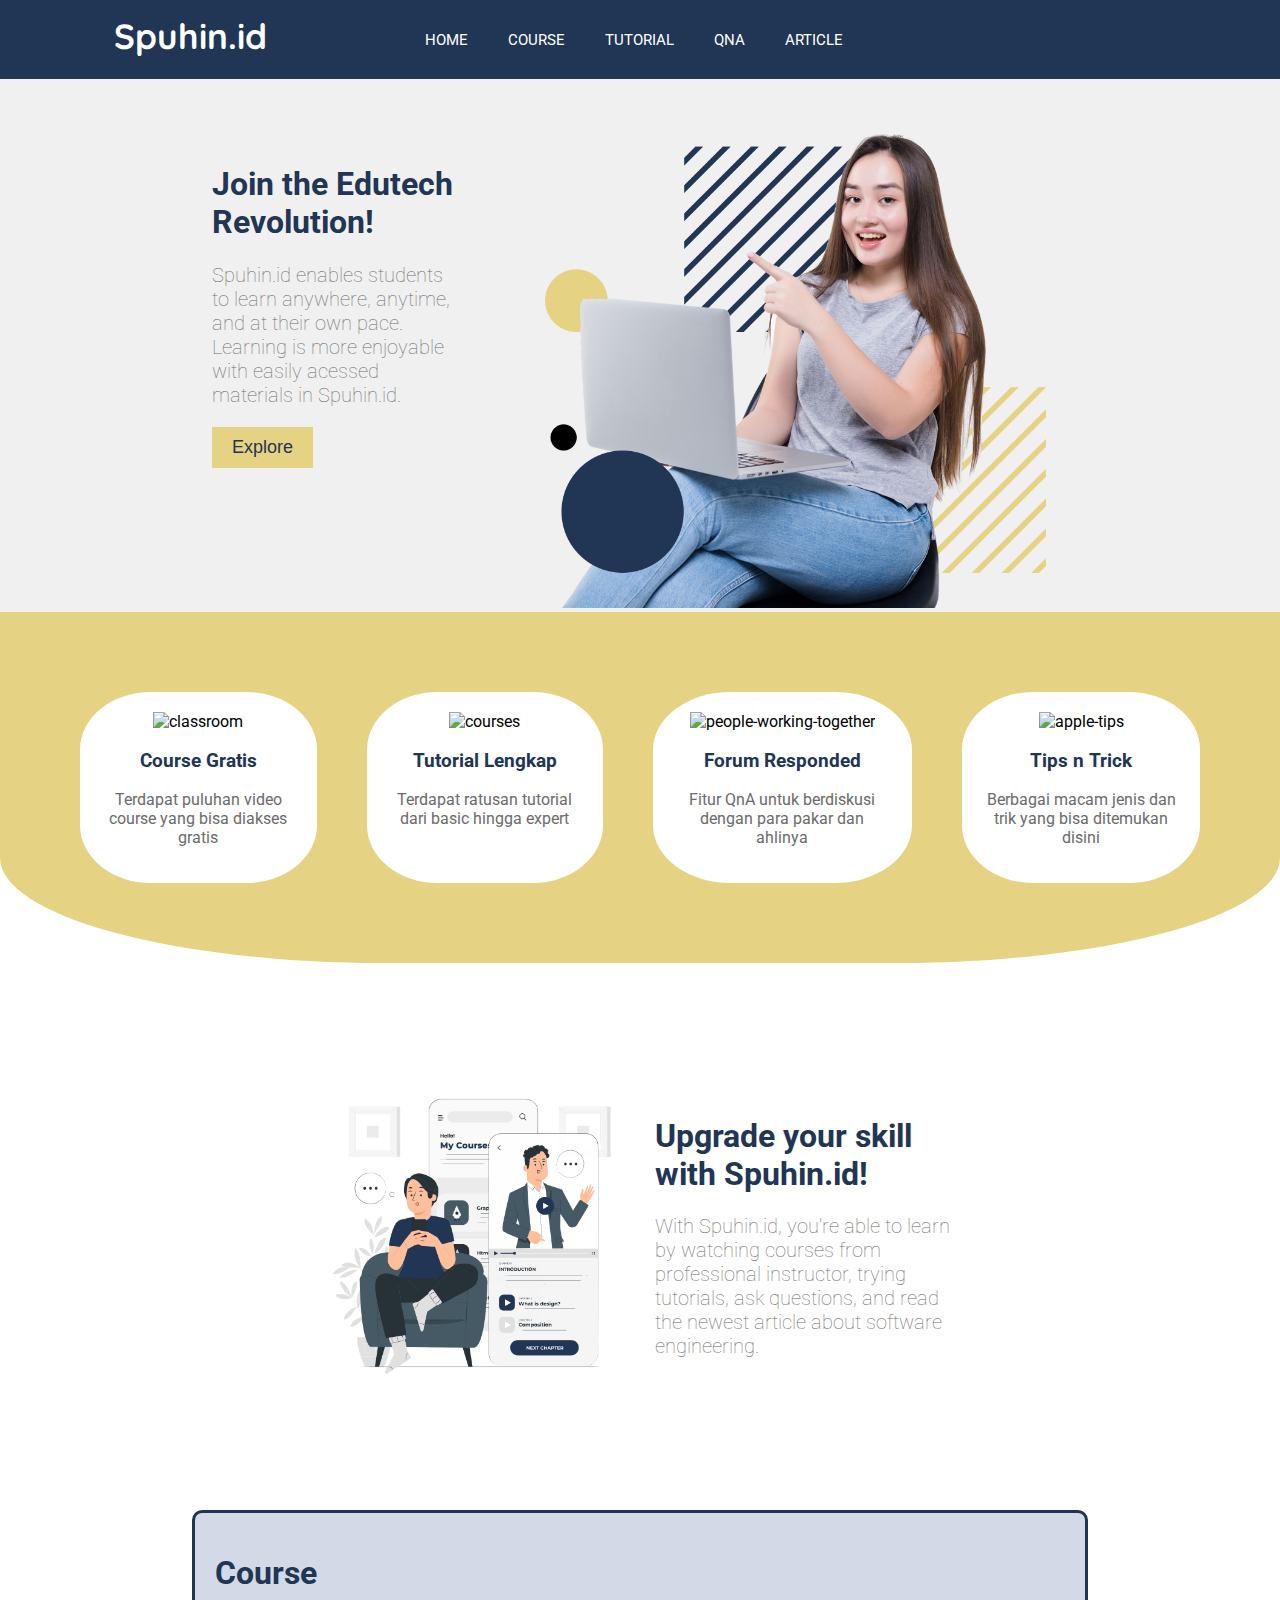
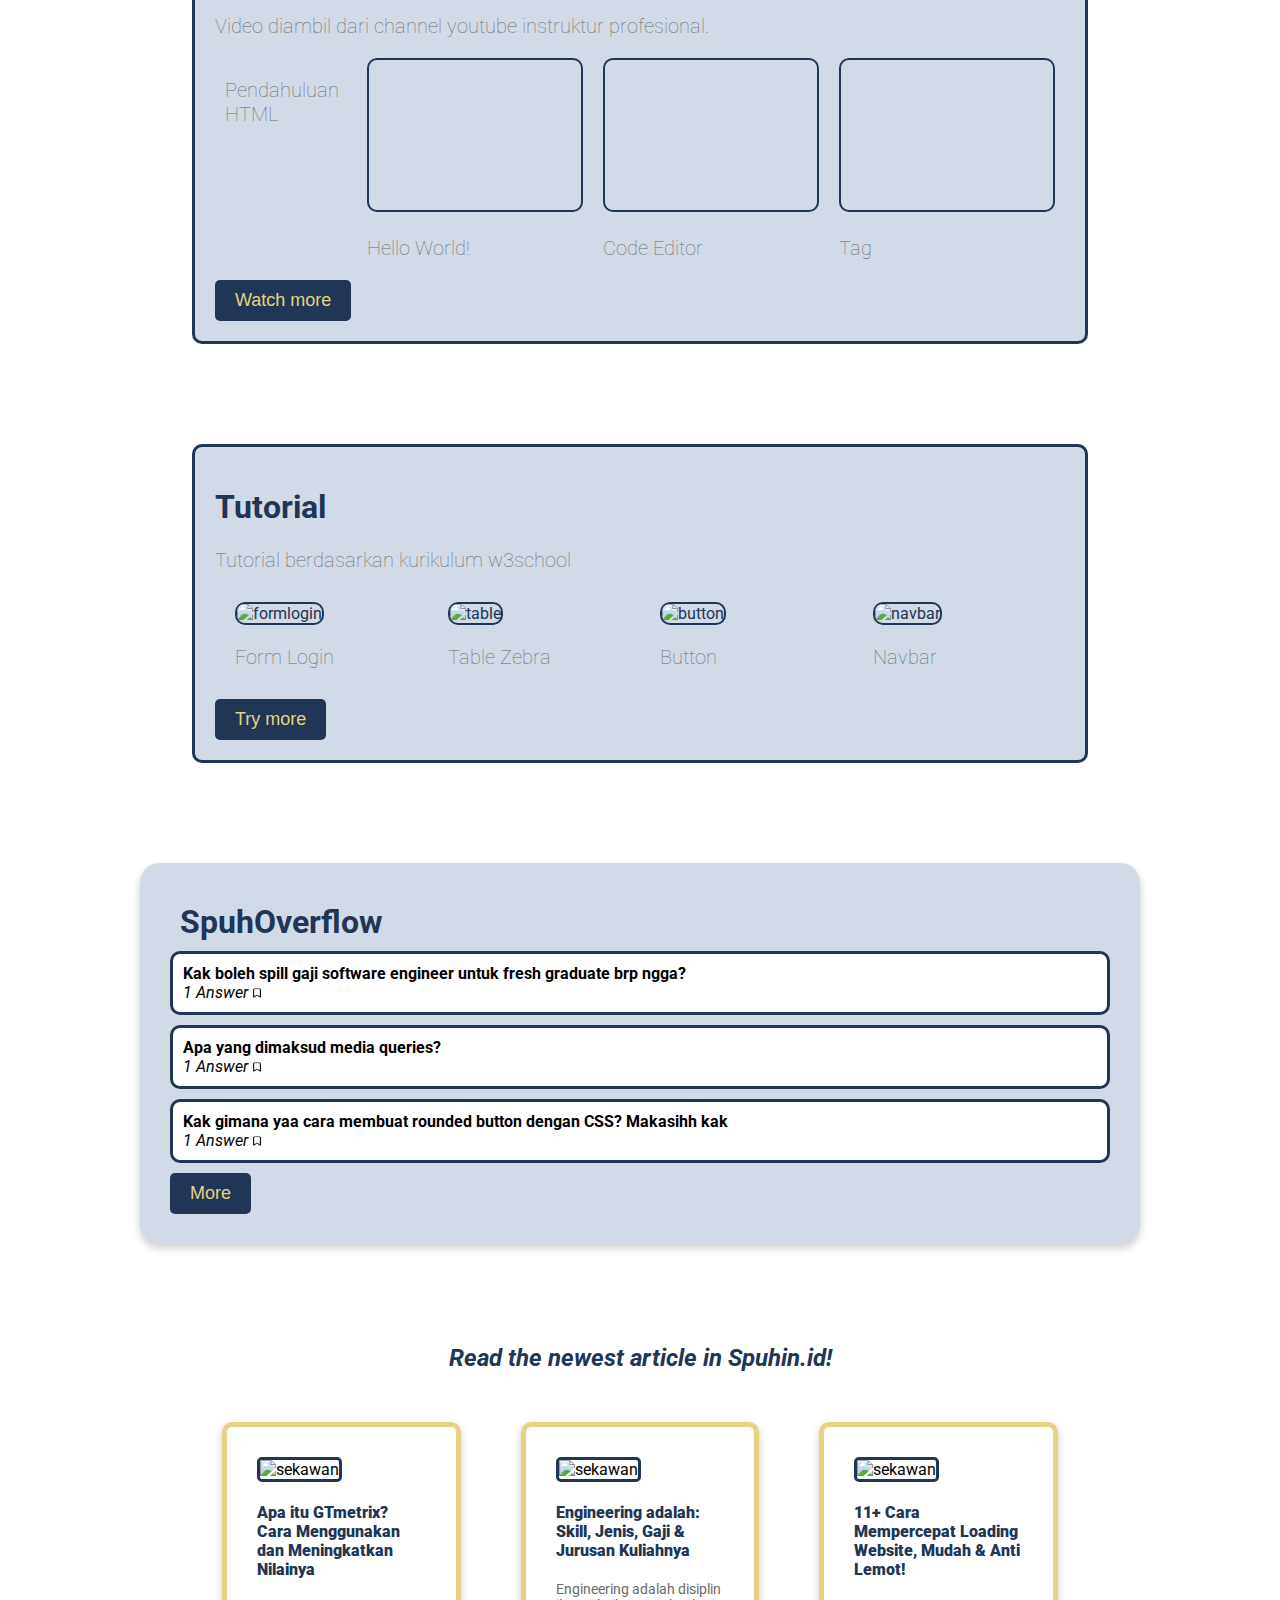
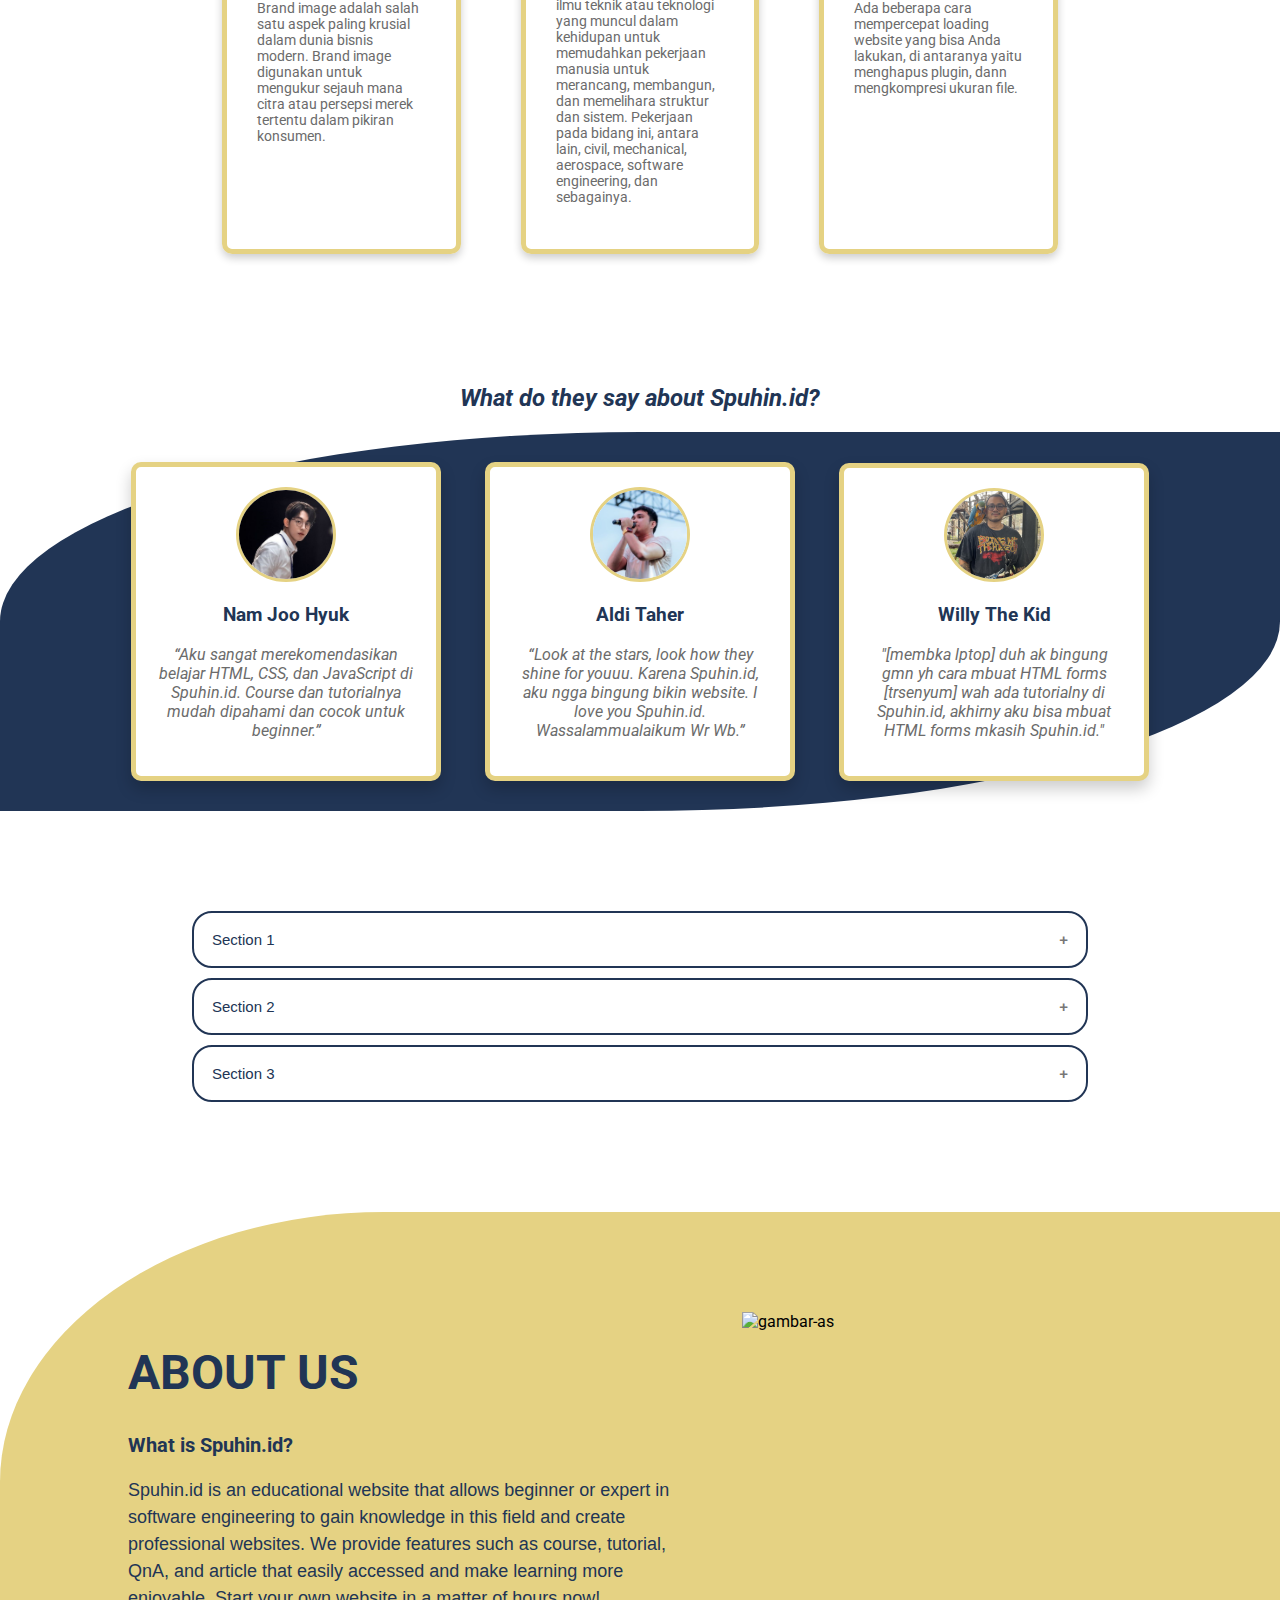
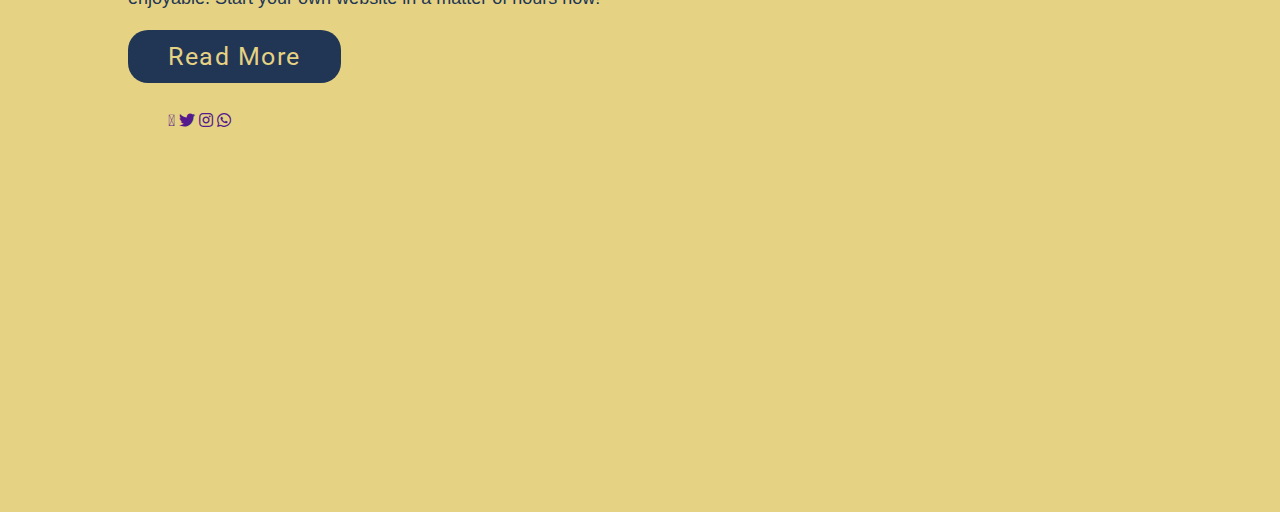
==== index.html @ e41b8fe1 "update team" ====
<!DOCTYPE html>
<html lang="en">
<head>
    <meta charset="UTF-8">
    <meta name="viewport" content="width=device-width, initial-scale=1.0">
    <title>Spuhin</title>
    <link rel="stylesheet" href="style.css">
    <link rel="stylesheet" href="https://cdnjs.cloudflare.com/ajax/libs/font-awesome/5.15.3/css/all.min.css"/>
    <script src="https://kit.fontawesome.com/6ac5fc642c.js" crossorigin="anonymous"></script>
</head>
<body>

    <!-- navbar jovis -->
    <nav>
      <input type="checkbox" id="check">
      <label for="check" class="checkbtn">
        <i class="fas fa-bars"></i>
      </label>
      <label class="logo">Spuhin.id</label>
      <ul>
        <li><a href="index.html">Home</a></li>
        <li><a href="course.html">Course</a></li>
        <li><a href="tutorial.html">Tutorial</a></li>
        <li><a href="pertanyaan.html">QnA</a></li>
        <li><a href="#">Article</a></li>
      </ul>
    </nav>
    <!-- navbar jovis -->



    <!-- Banner -->
    <div class="Banner">
      <div class="banner">
        <div class="text">
          <div class="desc">
            <h1>Join the Edutech Revolution!</h1>
            <p>Spuhin.id enables students to learn anywhere, anytime, and at their own pace. Learning is more enjoyable with easily acessed materials in Spuhin.id.</p>
            <button class="explore-button">Explore</button>
          </div>
        </div>
        <div class="image">
            <img src="./img/Untitled-2.png" alt="Gambar Banner" width="100%">
        </div>
      </div>
    </div>
    <!-- Banner -->




    <!-- Fitur keunggulan -->
    <div class="keunggulan">
      <div class="container">
        <div>
          <div class="card">
            <img width="94" height="94" src="https://img.icons8.com/officel/80/classroom.png" alt="classroom"/>
            <h3>Course Gratis</h3>
            <p>Terdapat puluhan video course yang bisa diakses gratis</p>
          </div>
        </div>
        <div>
          <div class="card">
            <img width="94" height="94" src="https://img.icons8.com/color/96/courses.png" alt="courses"/>
            <h3>Tutorial Lengkap</h3>
            <p>Terdapat ratusan tutorial dari basic hingga expert</p>
          </div>
        </div>
        <div>
          <div class="card">
            <img width="94" height="94" src="https://img.icons8.com/color/96/people-working-together.png" alt="people-working-together"/>
            <h3>Forum Responded</h3>
            <p>Fitur QnA untuk berdiskusi dengan para pakar dan ahlinya</p>
          </div>
        </div>  
        <div>
          <div class="card">
            <img width="94" height="94" src="https://img.icons8.com/cute-clipart/128/apple-tips.png" alt="apple-tips"/>
            <h3>Tips n Trick</h3>
            <p>Berbagai macam jenis dan trik yang bisa ditemukan disini</p>
          </div>
        </div>
      </div>
    </div>
    <!-- Fitur keunggulan -->




    <!-- Deskripsi -->
    <div class="deskripsi">
      <div class="container">
        <div class="left">
          <img src="./img/gif/Course app.gif" width="50%">
        </div>
        <div class="right">
          <div class="desc">
            <div class="text">
              <h1>Upgrade your skill with Spuhin.id!</h1>
              <p>With Spuhin.id, you're able to learn by watching courses from professional instructor, trying tutorials, ask questions, and read the newest article about software engineering.</p>
            </div>
          </div>
        </div>
      </div>
    </div>
    <!-- Deskripsi -->




    <!-- Video -->
    <div class="Video">
      <div class="video">
        <div class="text">
          <h1>Course</h1>
          <p>Video diambil dari channel youtube instruktur profesional.</p>
          <!-- playlist -->
          <div class="playlist-section">

            <!-- fetch data -->
            <div class="playlist">
              <div class="playlist-box">
                
              </div>
              <div class="text-judul">
                <p>Pendahuluan HTML</p>
              </div>
            </div>
            <!-- fetch data -->
            
            <div class="playlist">
              <div class="playlist-box">
                <iframe width="100%" src="https://www.youtube.com/embed/1NicaVOCXHA?si=-G266u4OMn6_TOqf" title="YouTube video player" frameborder="0" allow="accelerometer; autoplay; clipboard-write; encrypted-media; gyroscope; picture-in-picture; web-share" allowfullscreen></iframe>
              </div>
              <div class="text-judul">
                <p>Hello World!</p>
              </div>
            </div>
            <div class="playlist">
              <div class="playlist-box">
                <iframe width="100%" src="https://www.youtube.com/embed/3sLSi9L5nWE?si=adr-Gayuc5kZtu_Q" title="YouTube video player" frameborder="0" allow="accelerometer; autoplay; clipboard-write; encrypted-media; gyroscope; picture-in-picture; web-share" allowfullscreen></iframe>
              </div>
              <div class="text-judul">
                <p>Code Editor</p>
              </div>
            </div>
            <div class="playlist">
              <div class="playlist-box">
                <iframe width="100%" src="https://www.youtube.com/embed/cUWBYzA6M-8?si=TqKDBr7sYW8eNKif" title="YouTube video player" frameborder="0" allow="accelerometer; autoplay; clipboard-write; encrypted-media; gyroscope; picture-in-picture; web-share" allowfullscreen></iframe>
              </div>
              <div class="text-judul">
                <p>Tag</p>
              </div>
            </div>
          </div>
          <button class="more-button">Watch more</button>  
        </div>
      </div>
    </div>
    <!-- Video -->



    <!-- Tutorial -->
    <div class="Tutorial">
      <div class="tutorial">
        <div class="text">
          <h1>Tutorial</h1>
          <p>Tutorial berdasarkan kurikulum w3school</p>
          <!-- playlist -->
          <div class="tutorial-section">
            <div class="tutor">
              <a href="https://www.w3schools.com/howto/howto_css_login_form.asp">
              <div class="tutor-box">
                <img src="https://blogger.googleusercontent.com/img/a/AVvXsEhdOMIyxmTIGWMBW6slzzAM9d3ktTj_hnilI0w96EBKESQPDgJacnatZH7HaGK4ihD2g8Ouuh415Cn5kPY1g8SUxVQE4boMxHruh1MQ_hMM4DLqq_IornFfqeoxibMuikzMEbe6yGJPxIIgAD2HSaabJ5AeptI7nmFCcxrovzUyFy6F1WHMN0Ln9nNTtQ=s804" height="178.3px" width="100%" alt="formlogin">
              </div>
              <div class="text-judul">
                <p>Form Login</p>
              </div>
            </a>
            </div>
            <div class="tutor">
              <a href="https://www.w3schools.com/howto/howto_css_table_zebra.asp">
              <div class="tutor-box">
                <img src="https://res.cloudinary.com/practicaldev/image/fetch/s--Zhu5E2Bm--/c_imagga_scale,f_auto,fl_progressive,h_900,q_auto,w_1600/https://dev-to-uploads.s3.amazonaws.com/i/02lxssgxrwv7ywp2lhix.jpg" height="178.3px" width="100%" alt="table">
              </div>
              <div class="text-judul">
                <p>Table Zebra</p>
              </div>
            </a>
            </div>
            <div class="tutor">
              <a href="https://www.w3schools.com/howto/howto_css_alert_buttons.asp">
              <div class="tutor-box">
                <img src="https://nikitahl.com/images/button-styles/buttons-chrome.png" height="178.3px" width="100%" alt="button">
              </div>
              <div class="text-judul">
                <p>Button</p>
              </div>
            </a>
            </div>
              <div class="tutor">
                <a href="https://www.w3schools.com/howto/howto_css_navbar_icon.asp">
              <div class="tutor-box">
                <img src="https://i.ytimg.com/vi/PwWHL3RyQgk/maxresdefault.jpg" height="178.3px" width="100%" alt="navbar">
              </div>
              <div class="text-judul">
                <p>Navbar</p>
              </div>
            </a>
            </div>
          </div>
          <button class="more-button">Try more</button>  
        </div>
      </div>
    </div>
    <!-- Tutorial -->



    <!-- Question -->
    <div class="Question">
      <div class="question-section" id="questionSection">
        <h1 id="question-heading">SpuhOverflow</h1>
          <!-- Kotak pertanyaan 1 -->
        <div class="question-box" onclick="toggleAnswer(1)">
          <div class="question">Kak boleh spill gaji software engineer untuk fresh graduate brp ngga?</div>
          <div class="answer-notification">1 Answer <span><img src="./img/bookmark.png" width="10px"></span></div>
          <div class="answer" id="answer1">Denger-denger 8 juta cmiiw :v</div>
        </div>
      
          <!-- Kotak pertanyaan 2 -->
        <div class="question-box" onclick="toggleAnswer(2)">
          <div class="question">Apa yang dimaksud media queries?</div>
          <div class="answer-notification">1 Answer <span><img src="./img/bookmark.png" width="10px"></span></div>
          <div class="answer" id="answer2">Fitur CSS yg membuat tampilan website kita sesuai dgn berbagai perangkat</div>
        </div>
      
          <!-- Kotak pertanyaan 3 -->
        <div class="question-box" onclick="toggleAnswer(3)">
          <div class="question">Kak gimana yaa cara membuat rounded button dengan CSS? Makasihh kak</div>
          <div class="answer-notification">1 Answer <span><img src="./img/bookmark.png" width="10px"></span></div>
          <div class="answer" id="answer3">Izin jawab, pake property border-radius kakkk </div>
        </div>
        <button class="more-button" onclick="showMoreQuestions()">More</button>
      </div>
    </div>
    <!-- Question -->



    <!-- Artikel -->
    <div class="Artikel">
      <h2>Read the newest article in Spuhin.id!</h2>
      <div class="Artikel-section">
        <div class="article">
          <div class="card">
            <img src="https://gtmetrix.com/static/r290/images/features-generic/gtmetrix-report-hero.png" alt="sekawan">
            <a href="https://www.sekawanmedia.co.id/blog/cara-menggunakan-gtmetrix/" target="_blank"><div class="container">
              <h4><b>Apa itu GTmetrix? Cara Menggunakan dan Meningkatkan Nilainya</b></h4> 
              <p>Brand image adalah salah satu aspek paling krusial dalam dunia bisnis modern. Brand image digunakan untuk mengukur sejauh mana citra atau persepsi merek tertentu dalam pikiran konsumen.</p> 
            </div></a>
          </div>
          <div class="card">
            <img src="https://www.betterteam.com/images/it-engineer-job-description-4084x2918-2020123.jpeg?crop=40:21,smart&width=1200&dpr=2" alt="sekawan">
            <a href="https://www.sekawanmedia.co.id/blog/engineering-adalah/" target="_blank"><div class="container">
              <h4><b>Engineering adalah: Skill, Jenis, Gaji & Jurusan Kuliahnya</b></h4> 
              <p>Engineering adalah disiplin ilmu teknik atau teknologi yang muncul dalam kehidupan untuk memudahkan pekerjaan manusia untuk merancang, membangun, dan memelihara struktur dan sistem. Pekerjaan pada bidang ini, antara lain, civil, mechanical, aerospace, software engineering, dan sebagainya.</p> 
            </div>
          </div></a>
          <div class="card">
            <img src="https://www.sekawanmedia.co.id/wp-content/uploads/2023/08/cara-mempercepat-loading-blog-1-1659413663.webp" alt="sekawan">
            <a href="https://www.sekawanmedia.co.id/blog/cara-mempercepat-loading-website/" target="_blank"><div class="container">
              <h4><b>11+ Cara Mempercepat Loading Website, Mudah & Anti Lemot!</b></h4> 
              <p>Ada beberapa cara mempercepat loading website yang bisa Anda lakukan, di antaranya yaitu menghapus plugin, dann mengkompresi ukuran file.</p> 
            </div></a>
          </div>
        </div>
      </div>
    </div>
    <!-- Artikel -->


    <!-- Testimoni jovis -->
    <div class="testimoni">
      <h2>What do they say about Spuhin.id?</h2>
        <div class="row">
            <div class="column">
              <div class="card">
                <img src="img\avatar(1).jpg" alt="avatar" width="100px" style="border-radius: 50%;">
                <h3>Nam Joo Hyuk</h3>
                <p>“Aku sangat merekomendasikan belajar HTML, CSS, dan JavaScript di Spuhin.id. Course dan tutorialnya mudah dipahami dan cocok untuk beginner.”</p>
              </div>
            </div>
          
            <div class="column">
              <div class="card">
                <img src="img\avatar(2).jpg" alt="avatar" width="100px" style="border-radius: 50%;">
                <h3>Aldi Taher</h3>
                <p>“Look at the stars, look how they shine for youuu. Karena Spuhin.id, aku ngga bingung bikin website. I love you Spuhin.id. Wassalammualaikum Wr Wb.”</p>
              </div>
            </div>
            
            <div class="column">
              <div class="card">
                <img src="img\avatar(3).jpeg" alt="avatar" width="100px" style="border-radius: 50%;">
                <h3>Willy The Kid</h3>
                <p>"[membka lptop] duh ak bingung gmn yh cara mbuat HTML forms [trsenyum] wah ada tutorialny di Spuhin.id, akhirny aku bisa mbuat HTML forms mkasih Spuhin.id."</p>
              </div>
            </div>
        </div>
    </div>
    <!-- Testimoni jovis -->

    <!-- whats ? -->
    <div class="whats">
      <div class="content">
        <button class="accordion">Section 1</button>
        <div class="panel">
          <p>Lorem ipsum dolor sit amet, consectetur adipisicing elit, sed do eiusmod tempor incididunt ut labore et dolore magna aliqua. Ut enim ad minim veniam, quis nostrud exercitation ullamco laboris nisi ut aliquip ex ea commodo consequat.</p>
        </div>

        <button class="accordion">Section 2</button>
        <div class="panel">
          <p>Lorem ipsum dolor sit amet, consectetur adipisicing elit, sed do eiusmod tempor incididunt ut labore et dolore magna aliqua. Ut enim ad minim veniam, quis nostrud exercitation ullamco laboris nisi ut aliquip ex ea commodo consequat.</p>
        </div>

        <button class="accordion">Section 3</button>
        <div class="panel">
          <p>Lorem ipsum dolor sit amet, consectetur adipisicing elit, sed do eiusmod tempor incididunt ut labore et dolore magna aliqua. Ut enim ad minim veniam, quis nostrud exercitation ullamco laboris nisi ut aliquip ex ea commodo consequat.</p>
        </div>
      </div>
    </div>
    <!-- whats ? -->


    <!-- About -->
    <div class="About">
      <div class="aboutus">
        <div class="aboutus-container">
            <div class="as-content">
                <div class="heading">
                    <h1>About Us</h1>
                </div>
                <div class="content">
                    <h3>What is Spuhin.id?</h3>
                    <p>Spuhin.id is an educational website that allows beginner or expert in software engineering to gain knowledge in this field and create professional websites. We provide features such as course, tutorial, QnA, and article that easily accessed and make learning more enjoyable. Start your own website in a matter of hours now!</p>
                    <div class="button">
                        <a href="team.html">Read More</a>
                    </div>
                </div>
                <div class="social">
                    <a href=""><i class="fa-regular fa-envelope"></i></a>
                    <a href=""><i class="fab fa-twitter"></i></a>
                    <a href=""><i class="fab fa-instagram"></i></a>
                    <a href=""><i class="fab fa-whatsapp"></i></a>
                </div>
            </div>
            <div class="image-section">
                <img src="./img/img.jpg" alt="gambar-as">
            </div>
        </div>
    </div>
    </div>
    <!-- About -->

    <script src="script.js"></script>
</body>
</html>
---- style.css ----
/* fots */
@import url('https://fonts.googleapis.com/css2?family=Roboto&display=swap');
@import url('https://fonts.googleapis.com/css2?family=Quicksand:wght@700&family=Roboto&display=swap');

html{
  scroll-behavior: smooth;
}

*{
  box-sizing: border-box;
}

h1,h2,h3,h4{
  color: #213555;
}

p{
  color: #6B6B6B;
}

body{
    margin: 0;
    font-family: 'Roboto', sans-serif;
}

a {
    text-decoration: none;
}

/* navbar */

nav{
  background: #213555;
  width: 100%;
  padding: 14px;
  position: fixed;
  display: flex;
}
label.logo{
  font-family: 'Quicksand', sans-serif;
  color: white;
  font-size: 35px;
  padding: 0 100px;
  font-weight: bold;
}
nav ul{
  float: right;
  margin-right: 20px;
}
nav ul li{
  display: inline-block;
  margin: 0 5px;
}
nav ul li a{
  color: white;
  font-size: 15px;
  padding: 7px 13px;
  border-radius: 3px;
  text-transform: uppercase;
}
a.active,a:hover{
  background: #E5D283;
  transition: .5s;
}
.checkbtn{
  font-size: 30px;
  color: white;
  float: right;
  margin-right: 40px;
  cursor: pointer;
  display: none;
}
#check{
  display: none;
}
@media (max-width: 952px){
  label.logo{
    font-size: 30px;
    padding-left: 10px;
  }
  nav ul li a{
    font-size: 16px;
  }
}
@media (max-width: 1010px){
  .checkbtn{
    display: block;
  }
  ul{
    position: fixed;
    width: 50%;
    height: 100vh;
    background: #2c3e50;
    left: -100%;
    text-align: center;
    transition: all .5s;
    margin-top: 47px;
  }
  nav ul li{
    display: block;
    margin: 50px 0 0 -40px;
    line-height: 30px;
  }
  nav ul li a{
    font-size: 20px;
  }
  a:hover,a.active{
    background: none;
    color: #E5D283;
  }
  #check:checked ~ ul{
    left: 0;
  }
}
/* navbar */



/* Banner */
.Banner{
  background-color: #F0F0F0;
  display: flex;
  justify-content: center;
}

.banner {
  width: 70%;
  display: flex;
  justify-content: center;
  color: #213555;
}

.banner .text {
  display: flex;
  align-items: center;
  padding: 20px;
  width: 50%;
}

.explore-button {
  background-color: #E5D283;
  color: #213555;
  padding: 10px 20px;
  font-size: 18px;
  border: none;
  cursor: pointer;
  transition: 0.3s;
}

.explore-button:hover {
  background-color: #4F709C;
  color: #E5D283;
}

.image {
  display: block;
}

@media (max-width: 1000px) {
  .banner{
    display: block;
    padding: 0;
    margin-top: 50px;
  }


  .Banner .text{
    width: 100%;
  }
}
/* Banner */



/* Fitur keunggulan */
.keunggulan{
  background-color: #E5D283;
  margin: 0;
  padding: 50px;
  border-radius: 0 0 30% 30%;
}


.keunggulan h1{
  text-align: center;
}

.keunggulan .container{
  display: grid;
  grid-template-columns: auto auto auto auto;
  gap: 10px;
  padding: 10px;
}

.keunggulan .container .card{
  border-radius: 30%;
  background-color: white;
  padding: 20px;
  height: 100%;
}


.keunggulan .container > div {
  text-align: center;
  padding: 20px;
}

@media screen and (max-width: 870px) {
  .keunggulan .container {
    display: block;
    padding: 0;
  }

  .keunggulan{
    border-radius: 0;
  }
}
/* Fitur keunggulan */



/* Deskripsi */
.deskripsi{
  margin: 100px 0 100px 0;
  display: flex;
  justify-content: center;
}

.deskripsi .container{
  display: flex;
  gap: 10px;
  padding: 10px;
}

.deskripsi .container .left{
  text-align: right;
  width: 50%;
  padding: 10px;
}
.deskripsi .container .right{
  display: flex;
  width: 50%;
  padding: 10px;

}

.deskripsi .container .right .desc{
  display: flex;
  align-items: center;
}

.deskripsi .container .right .desc .text{
  width: 50%;
}

.text p{
  font-size: 20px;
  font-weight: lighter;
}

@media screen and (max-width: 870px) {
  .deskripsi .container {
    display: block;
    padding: 30px;
  }
  .deskripsi .container .left{
    text-align: center;
    width: 100%;
  }
  .deskripsi .container .right{
    width: 100%;
  }
  .deskripsi .container .right .desc .text{
    text-align: center;
    width: 100%;
  }
}
/* Deskripsi */



/* Video */
.Video{
  margin: 100px 0 100px 0;
  display: flex;
  justify-content: center;
}

.video{
  border-radius: 10px;
  border: 3px solid #213555;
  background-color: #D1DAE6;
  padding: 20px;
  width: 70%;
}

.playlist-section{
  display: flex;
}

.playlist{
  margin: 0 10px;
}

.playlist-box iframe{
  border: 2px solid #213555;
  border-radius: 10px;
  transition: 0.2s;
}

.playlist-box iframe:hover{
  border: 5px solid #E5D283;
}

.video .text{
  color: #213555;
}

.more-button {
  background-color: #213555;
  color: #E5D283;
  padding: 10px 20px;
  font-size: 18px;
  border: none;
  cursor: pointer;
  border-radius: 5px;
  transition: 0.3s;
}

.more-button:hover {
  background-color: #E5D283;
  color: #213555;
}

@media screen and (max-width: 1050px) {
  .playlist-section{
    display: block;
  }
}

/* Video */



/* Tutorial */
.Tutorial{
  margin: 100px 0 100px 0;
  display: flex;
  justify-content: center;
}

.tutorial{
  width: 70%;
  border-radius: 10px;
  border: 3px solid #213555;
  background-color: #D1DAE6;
  padding: 20px;
}

.tutorial-section{
  display: flex;
}

.tutor a{
  color: #213555;
  }

.tutor{
  width: 25%;
  margin: 0 10px;
  padding: 10px;
  cursor: pointer;
}

.tutor-box img{
  border: 2px solid #213555;
  border-radius: 10px;
  transition: 0.2s;
}

.tutor-box img:hover{
  border: 5px solid #E5D283;
}

.tutorial .text{
  color: #213555;
}

@media screen and (max-width: 1050px) {
  .tutorial-section{
    display: block;
  }
  .tutor{
    width: 95%;
    margin: 50px 0 50px 0;
  }
}

/* Tutorial */



/* Question */
.Question{
  margin: 100px 0 100px 0;
}

.question-section {
  border-radius: 20px;
  width: 100%;
  max-width: 1000px; 
  margin: 50px auto 50px auto; 
  padding: 30px;
  box-shadow: 0 4px 8px 0 rgba(0, 0, 0, 0.2);
  background-color: #D1DAE6;
}

.question-box {
  border-radius: 10px;
  border: 3px solid #213555;
  padding: 10px;
  margin-bottom: 10px;
  background-color: white;
  cursor: pointer;
  transition: 0.3s;
}

.question-box:hover {
  box-shadow: 0 8px 16px 0 rgba(0,0,0,0.2);
}

#question-heading {
  margin: 10px;
}

.question {
  font-weight: bold;
}

.answer-notification {
  font-style: italic;
}

.answer {
  display: none;
  margin-top: 5px;
}

.hidden {
  display: none;
}

@media (max-width: 480px) {
  .Question{
    padding: 30px;
  }

  .question-box {
      padding: 5px; 
  }
}
/* Question */



/* Artikel */
.Artikel h2{
  text-align: center;
  font-style: italic;
}

.Artikel-section{
  display: flex;
  justify-content: center;
}

.article{
  display: flex;
  width: 70%;
}

.card .container{
  color: black;
}

.article .card {
  border-radius: 10px;
  border: 5px solid #E5D283;
  text-decoration: none;
  box-shadow: 0 4px 8px 0 rgba(0,0,0,0.2);
  transition: 0.3s;
  width: 100%;
  padding: 30px;
  margin: 30px;
}

.article p{
  font-size: 14px;
}

.article .card img{
  width: 100%;
  border-radius: 5px;
  border: 3px solid #213555;
}

.article .card:hover {
  box-shadow: 0 8px 16px 0 rgba(0,0,0,0.2);
}

@media screen and (max-width: 1130px) {
  .article{
    display: block;
  }

  .article .card img{
    width: 100%;
    height: auto;
  }

  .article .card{
    width: 80%;
  }
}

/* Artikel */


/* Testimoni */
.testimoni{
  margin-top: 100px;
}

.testimoni h2{
  text-align: center;
  font-style: italic;
}

.testimoni p{
  text-align: center;
  font-style: italic;
}

.testimoni .column {
    width: 25%;
    display: inline-block;
    margin: 10px 20px 10px 20px;
  }
  
  /* Remove extra left and right margins, due to padding */
  .testimoni .row {
    margin: 0;
    padding: 20px;
    text-align: center;
    background-color: #213555;
    border-radius: 50% 0 50% 0;
}

  /* Clear floats after the columns */
  .testimoni .row:after {
    content: "";
    display: table;
    clear: both;
  }
  
  /* Responsive columns */
  @media screen and (max-width: 870px) {
    .testimoni .column {
      width: 80%;
      margin-bottom: 20px;
    }
  }
  
  /* Style the counter cards */
  .testimoni .card {
    box-shadow: 0 8px 16px 0 rgba(0, 0, 0, 0.2);
    padding: 20px;
    text-align: center;
    border-radius: 10px;
    border: 5px solid #E5D283;
    background-color: white;
  }


  .testimoni img{
    border: 3px solid #E5D283;
  }
/* Testimoni */

/* whats */
.whats{
  display: flex;
  justify-content: center;
  margin-top: 100px;
}

.whats .content{
  width: 70%;
}

.whats .accordion {
  background-color: white;
  color: #213555;
  cursor: pointer;
  padding: 18px;
  width: 100%;
  border: 2px solid #213555;
  text-align: left;
  outline: none;
  font-size: 15px;
  transition: 0.4s;
  border-radius: 20px;
}

.activeAccordion, .accordion:hover {
  background-color: #E5D283;
}

.accordion:after {
  content: '\002B';
  color: #777;
  font-weight: bold;
  float: right;
  margin-left: 5px;
}

.activeAccordion:after {
  content: "\2212";
}

.panel {
  margin-bottom: 10px;
  padding: 0 18px;
  background-color: white;
  max-height: 0;
  overflow: hidden;
  transition: max-height 0.2s ease-out;
}
/* whats */

/* About */
.aboutus{
  margin-top: 100px;
  border-radius: 30% 0 0 0;
  width: 100%;
  min-height: 100vh;
  background-color: #E5D283;
}

.aboutus-container{
  width: 80%;
  display: block;
  margin: auto;
  padding-top: 100px;
}

.as-content{
  float: left;
  width:55%;
}
.image-section{
  float: right;
  width:40%;
}
.image-section img{
  width: 100%;
  height: auto;
}
.as-content .heading{
 text-transform: uppercase; 
 font-size: 24px;
}
.as-content .content h3{
  margin-top: 20px;
  color: #213555;
  font-size: 20px;
}
.as-content .content p{
  margin-top: 10px;
  font-family: sans-serif;
  font-size: 18px;
  line-height: 1.5;
  color: #213555;
}
.as-content .content .button{
 margin-top: 30px; 
}
.as-content .content .button a{
  background-color: #213555;
  padding: 12px 40px;
  text-decoration: none;
  color:#E5D283;
  font-size: 25px;
  letter-spacing: 1.5px;
  transition: 0.2;
  border-radius: 20px;
}
.as-content .content .button a:hover{
  background-color: #213555;
  color: #E5D283;
  padding: 15px 45px;
}
.as-content .social{
  margin:40px 40px;
}
.as-content .content .social i{
  font-size: 50px;
  padding:0px 10px;
}
.as-content .content .social i:hover{
  color:#a52a52;
}
@media screen and (max-width: 768px){
  .aboutus-container{
      width: 80%;
      display: block;
      margin: auto;
      padding-top: 50px;
  }
  .as-content{
      float: none;
      width:100%;
      display: block;
      margin: auto;
      text-align: center;
  }
  .image-section{
      float: none;
      width:100%;
  }
  .image-section img{
      width: 100%;
      height: auto;
      display: block;
      margin: auto;
  }
  .as-content .heading{
      text-align: center; 
      font-size: 19px;
   }
   .as-content .content .button{
      text-align: center;
   }
   .as-content .content .button a{
    text-decoration: none;
    padding: 9px 30px;
  }
  .as-content .social{
    text-align: center;
    color: #213555 ;
  }
}
/* About */
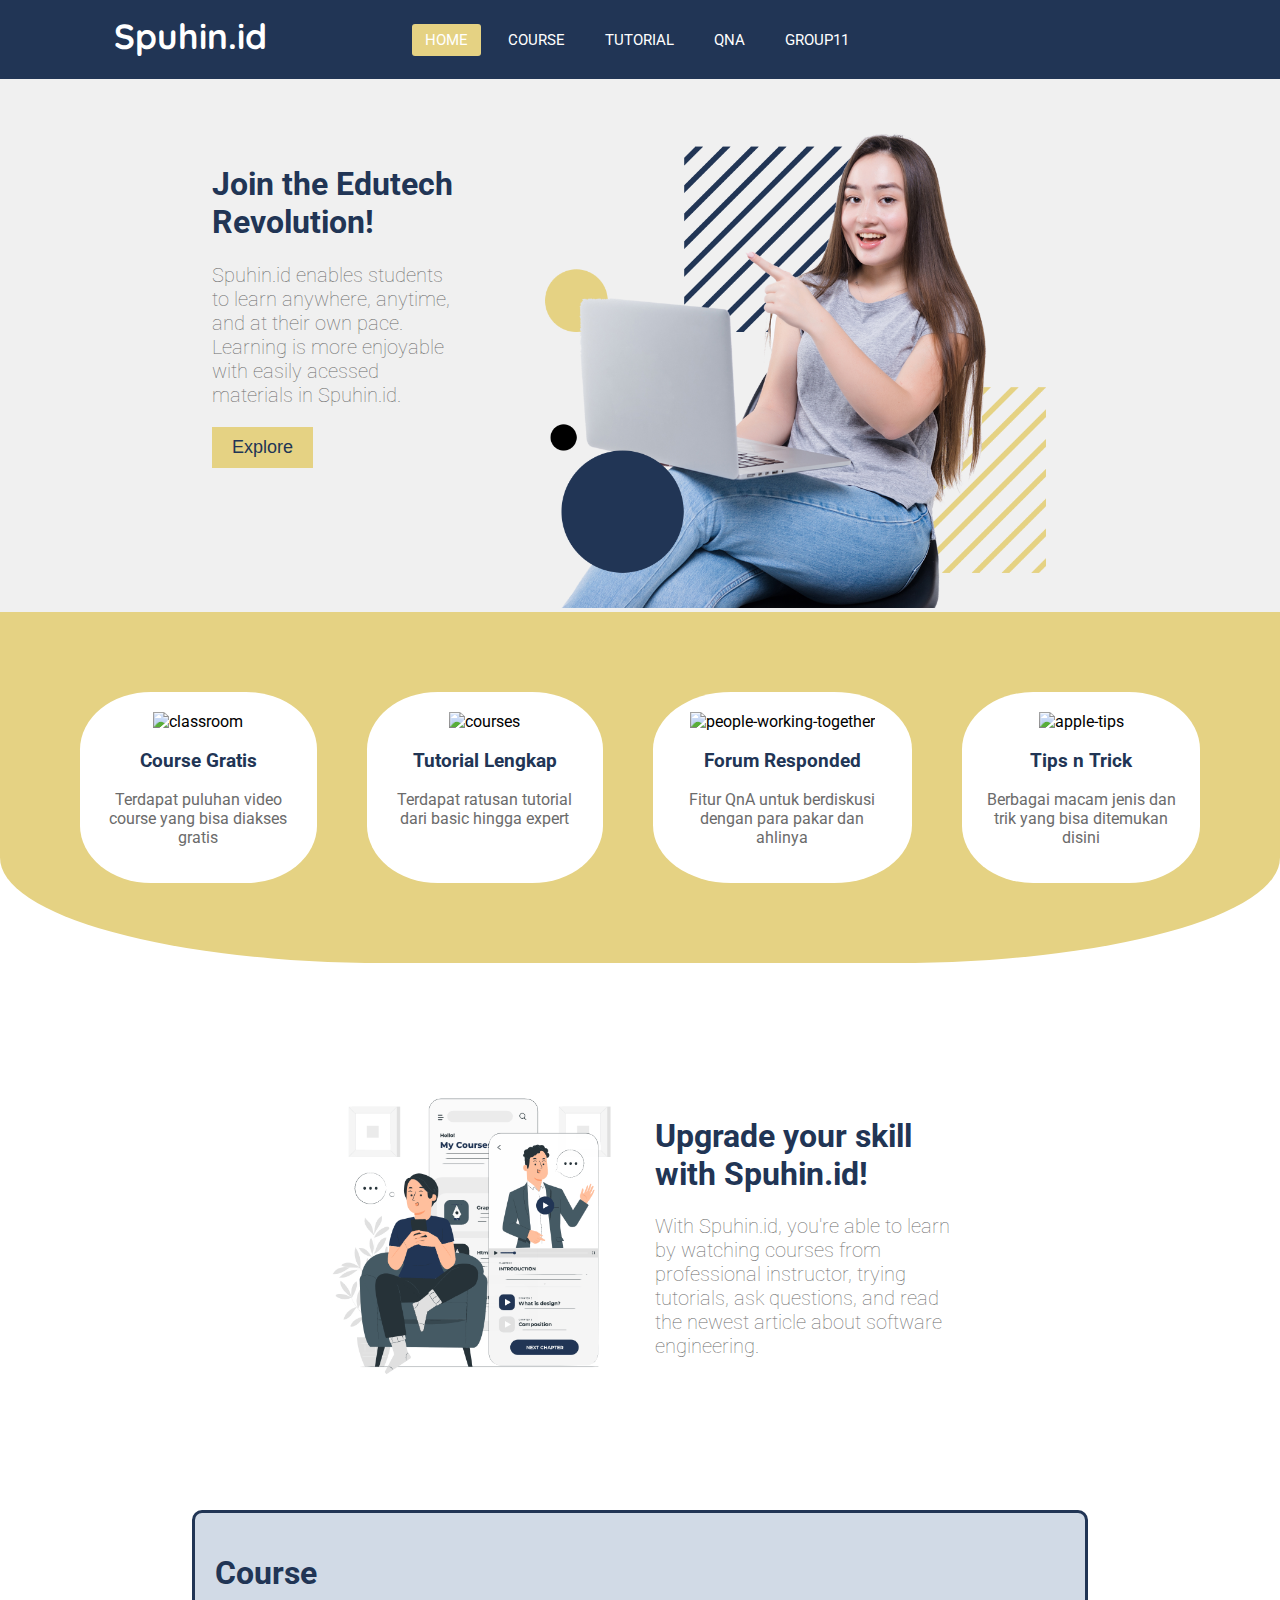
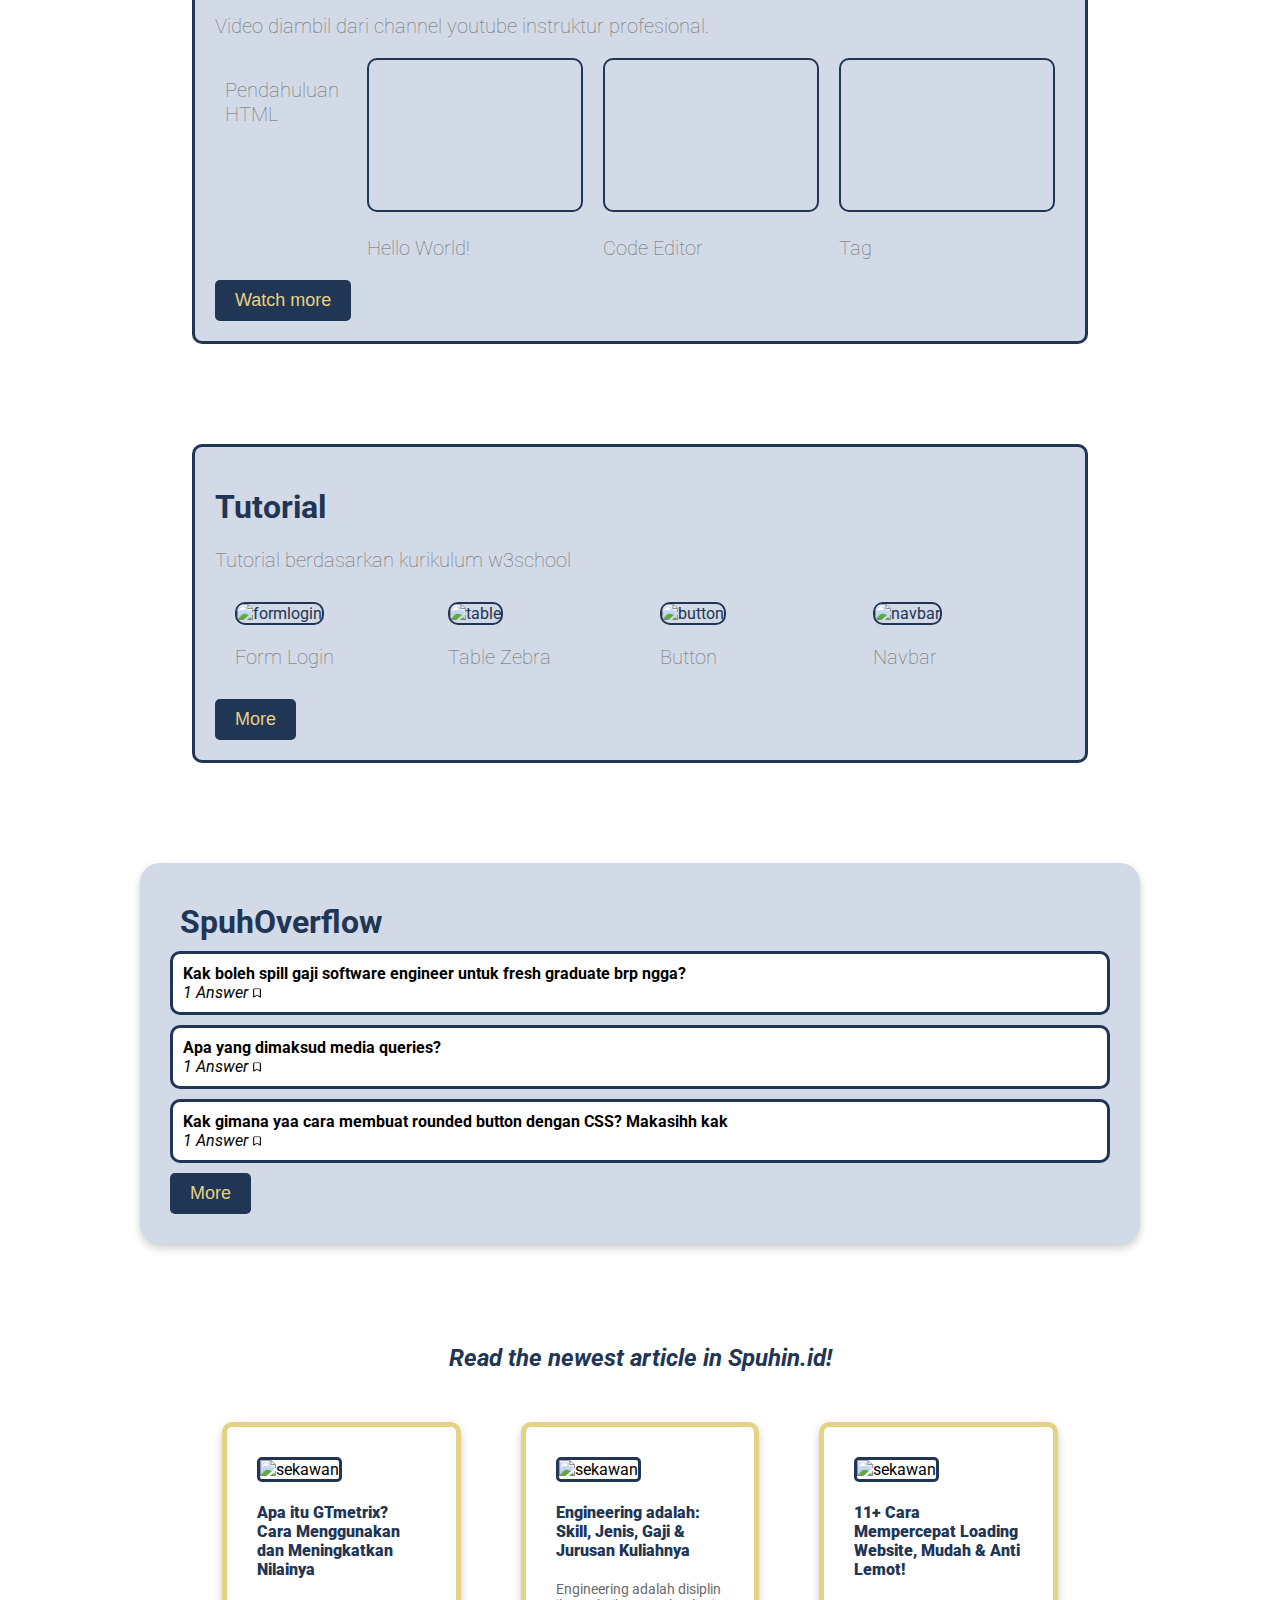
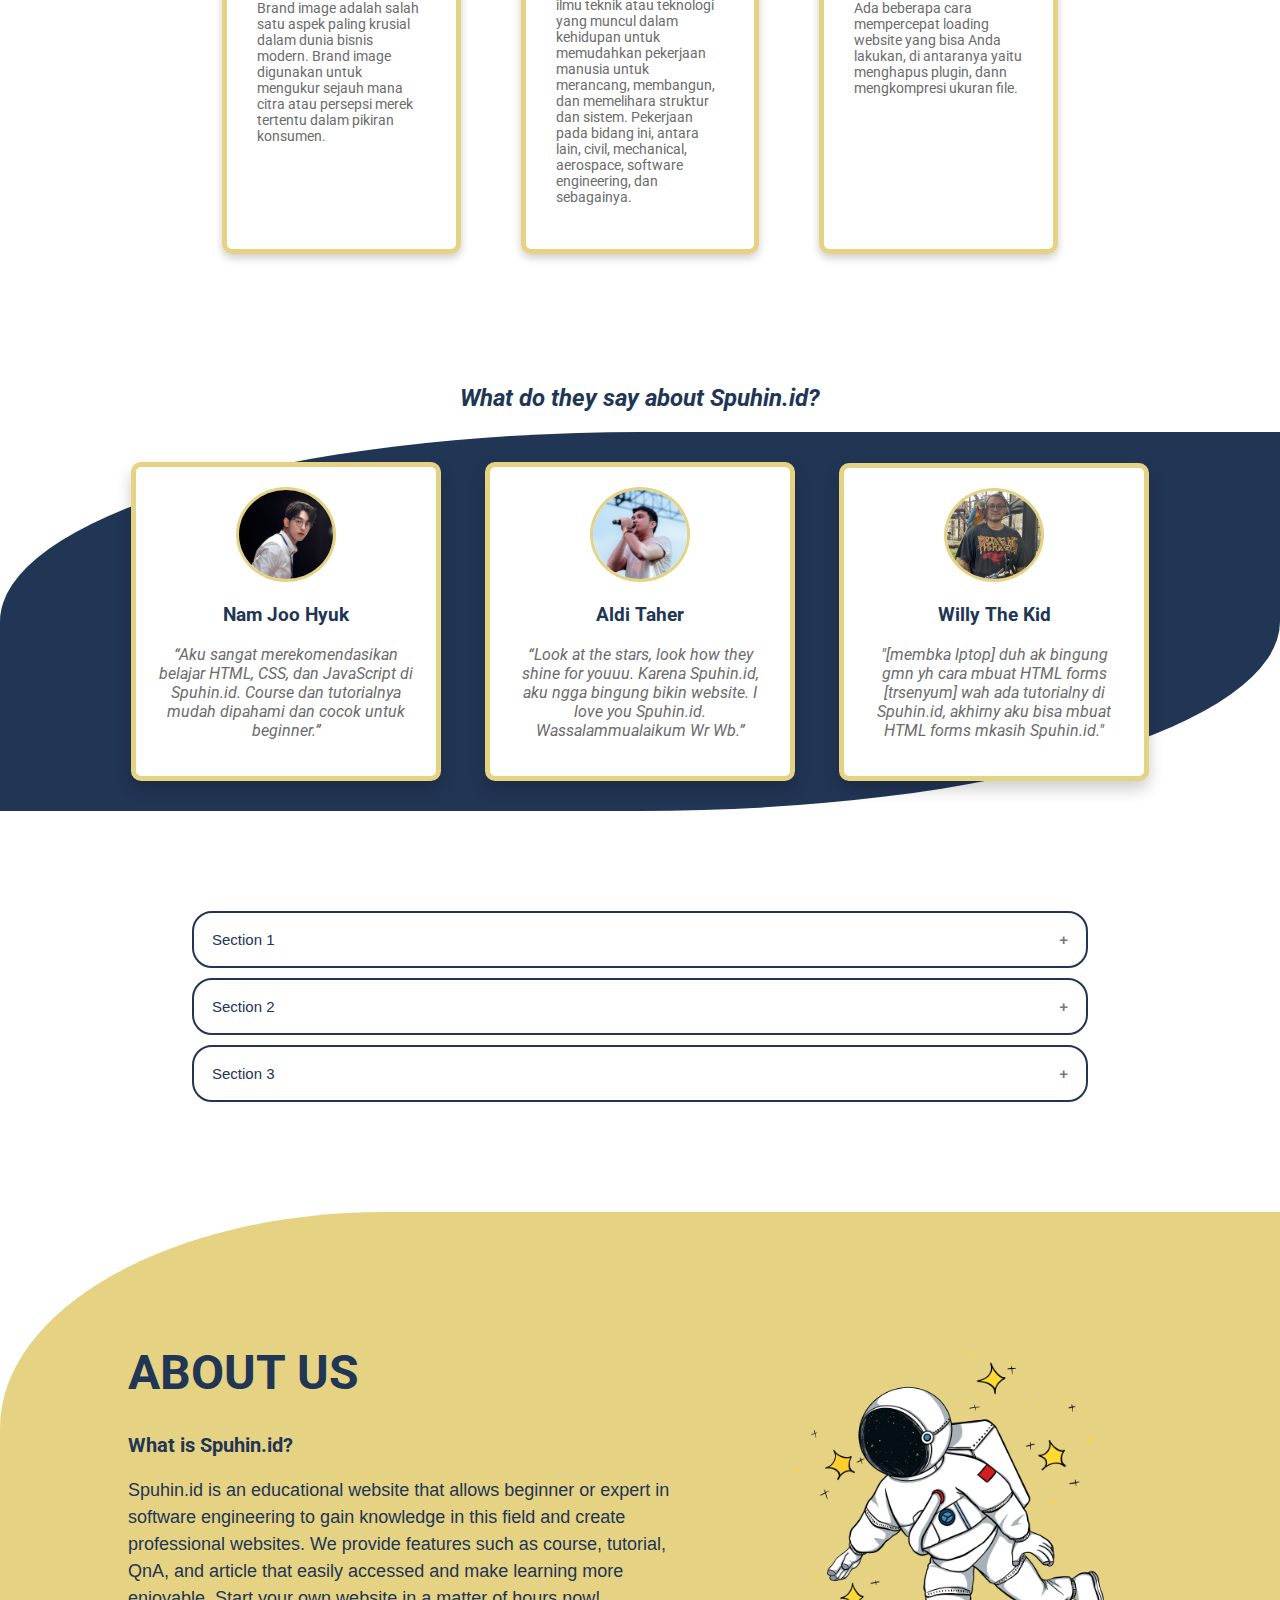
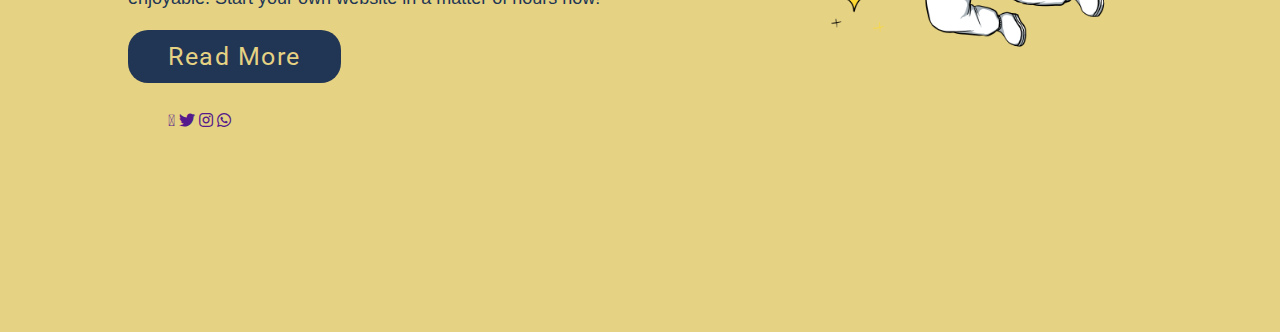
==== commit e6b7b990: "update04.10" ====
--- a/index.html
+++ b/index.html
@@ -10,7 +10,7 @@
 </head>
 <body>
 
-    <!-- navbar jovis -->
+    <!-- Nav -->
     <nav>
       <input type="checkbox" id="check">
       <label for="check" class="checkbtn">
@@ -18,16 +18,14 @@
       </label>
       <label class="logo">Spuhin.id</label>
       <ul>
-        <li><a href="index.html">Home</a></li>
+        <li><a class="active" href="index.html">Home</a></li>
         <li><a href="course.html">Course</a></li>
         <li><a href="tutorial.html">Tutorial</a></li>
         <li><a href="pertanyaan.html">QnA</a></li>
-        <li><a href="#">Article</a></li>
+        <li><a href="team.html">Group11</a></li>
       </ul>
     </nav>
-    <!-- navbar jovis -->
-
-
+    <!-- Nav -->
 
     <!-- Banner -->
     <div class="Banner">
@@ -46,9 +44,6 @@
     </div>
     <!-- Banner -->
 
-
-
-
     <!-- Fitur keunggulan -->
     <div class="keunggulan">
       <div class="container">
@@ -83,9 +78,6 @@
       </div>
     </div>
     <!-- Fitur keunggulan -->
-
-
-
 
     <!-- Deskripsi -->
     <div class="deskripsi">
@@ -170,7 +162,7 @@
           <!-- playlist -->
           <div class="tutorial-section">
             <div class="tutor">
-              <a href="https://www.w3schools.com/howto/howto_css_login_form.asp">
+              <a href="https://www.w3schools.com/howto/howto_css_login_form.asp" target="_blank">
               <div class="tutor-box">
                 <img src="https://blogger.googleusercontent.com/img/a/AVvXsEhdOMIyxmTIGWMBW6slzzAM9d3ktTj_hnilI0w96EBKESQPDgJacnatZH7HaGK4ihD2g8Ouuh415Cn5kPY1g8SUxVQE4boMxHruh1MQ_hMM4DLqq_IornFfqeoxibMuikzMEbe6yGJPxIIgAD2HSaabJ5AeptI7nmFCcxrovzUyFy6F1WHMN0Ln9nNTtQ=s804" height="178.3px" width="100%" alt="formlogin">
               </div>
@@ -180,7 +172,7 @@
             </a>
             </div>
             <div class="tutor">
-              <a href="https://www.w3schools.com/howto/howto_css_table_zebra.asp">
+              <a href="https://www.w3schools.com/howto/howto_css_table_zebra.asp" target="_blank">
               <div class="tutor-box">
                 <img src="https://res.cloudinary.com/practicaldev/image/fetch/s--Zhu5E2Bm--/c_imagga_scale,f_auto,fl_progressive,h_900,q_auto,w_1600/https://dev-to-uploads.s3.amazonaws.com/i/02lxssgxrwv7ywp2lhix.jpg" height="178.3px" width="100%" alt="table">
               </div>
@@ -190,7 +182,7 @@
             </a>
             </div>
             <div class="tutor">
-              <a href="https://www.w3schools.com/howto/howto_css_alert_buttons.asp">
+              <a href="https://www.w3schools.com/howto/howto_css_alert_buttons.asp" target="_blank">
               <div class="tutor-box">
                 <img src="https://nikitahl.com/images/button-styles/buttons-chrome.png" height="178.3px" width="100%" alt="button">
               </div>
@@ -200,7 +192,7 @@
             </a>
             </div>
               <div class="tutor">
-                <a href="https://www.w3schools.com/howto/howto_css_navbar_icon.asp">
+                <a href="https://www.w3schools.com/howto/howto_css_navbar_icon.asp" target="_blank">
               <div class="tutor-box">
                 <img src="https://i.ytimg.com/vi/PwWHL3RyQgk/maxresdefault.jpg" height="178.3px" width="100%" alt="navbar">
               </div>
@@ -210,7 +202,7 @@
             </a>
             </div>
           </div>
-          <button class="more-button">Try more</button>  
+          <button class="more-button" onclick="showMoreQuestions()">More</button>
         </div>
       </div>
     </div>
@@ -357,7 +349,7 @@
                 </div>
             </div>
             <div class="image-section">
-                <img src="./img/img.jpg" alt="gambar-as">
+                <img src="./img/—Pngtree—astronaut spaceflight_5420858.png" alt="gambar-as">
             </div>
         </div>
     </div>
--- a/style.css
+++ b/style.css
@@ -581,7 +581,6 @@
     background-color: white;
   }
 
-
   .testimoni img{
     border: 3px solid #E5D283;
   }
@@ -643,7 +642,7 @@
   margin-top: 100px;
   border-radius: 30% 0 0 0;
   width: 100%;
-  min-height: 100vh;
+  min-height: 80vh;
   background-color: #E5D283;
 }
 
@@ -721,8 +720,8 @@
       float: none;
       width:100%;
       display: block;
-      margin: auto;
       text-align: center;
+      margin-top: 50px;
   }
   .image-section{
       float: none;
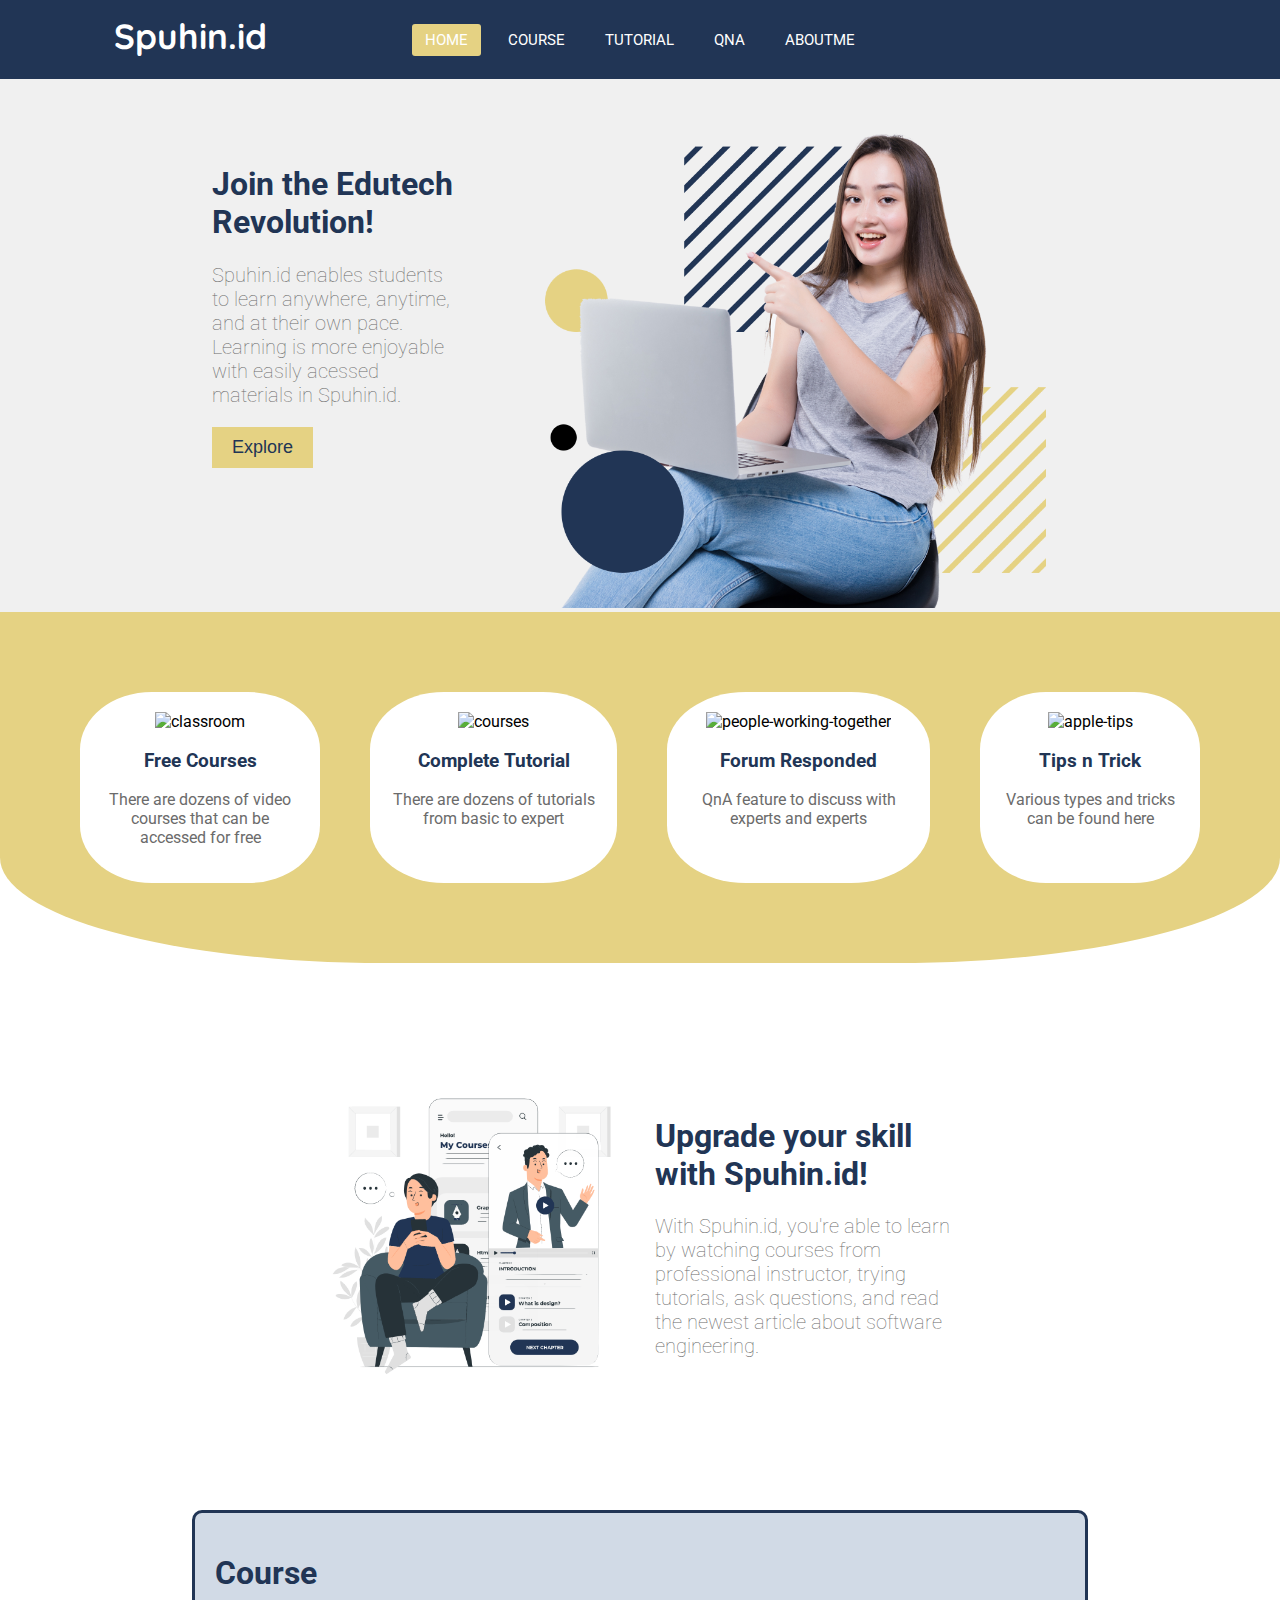
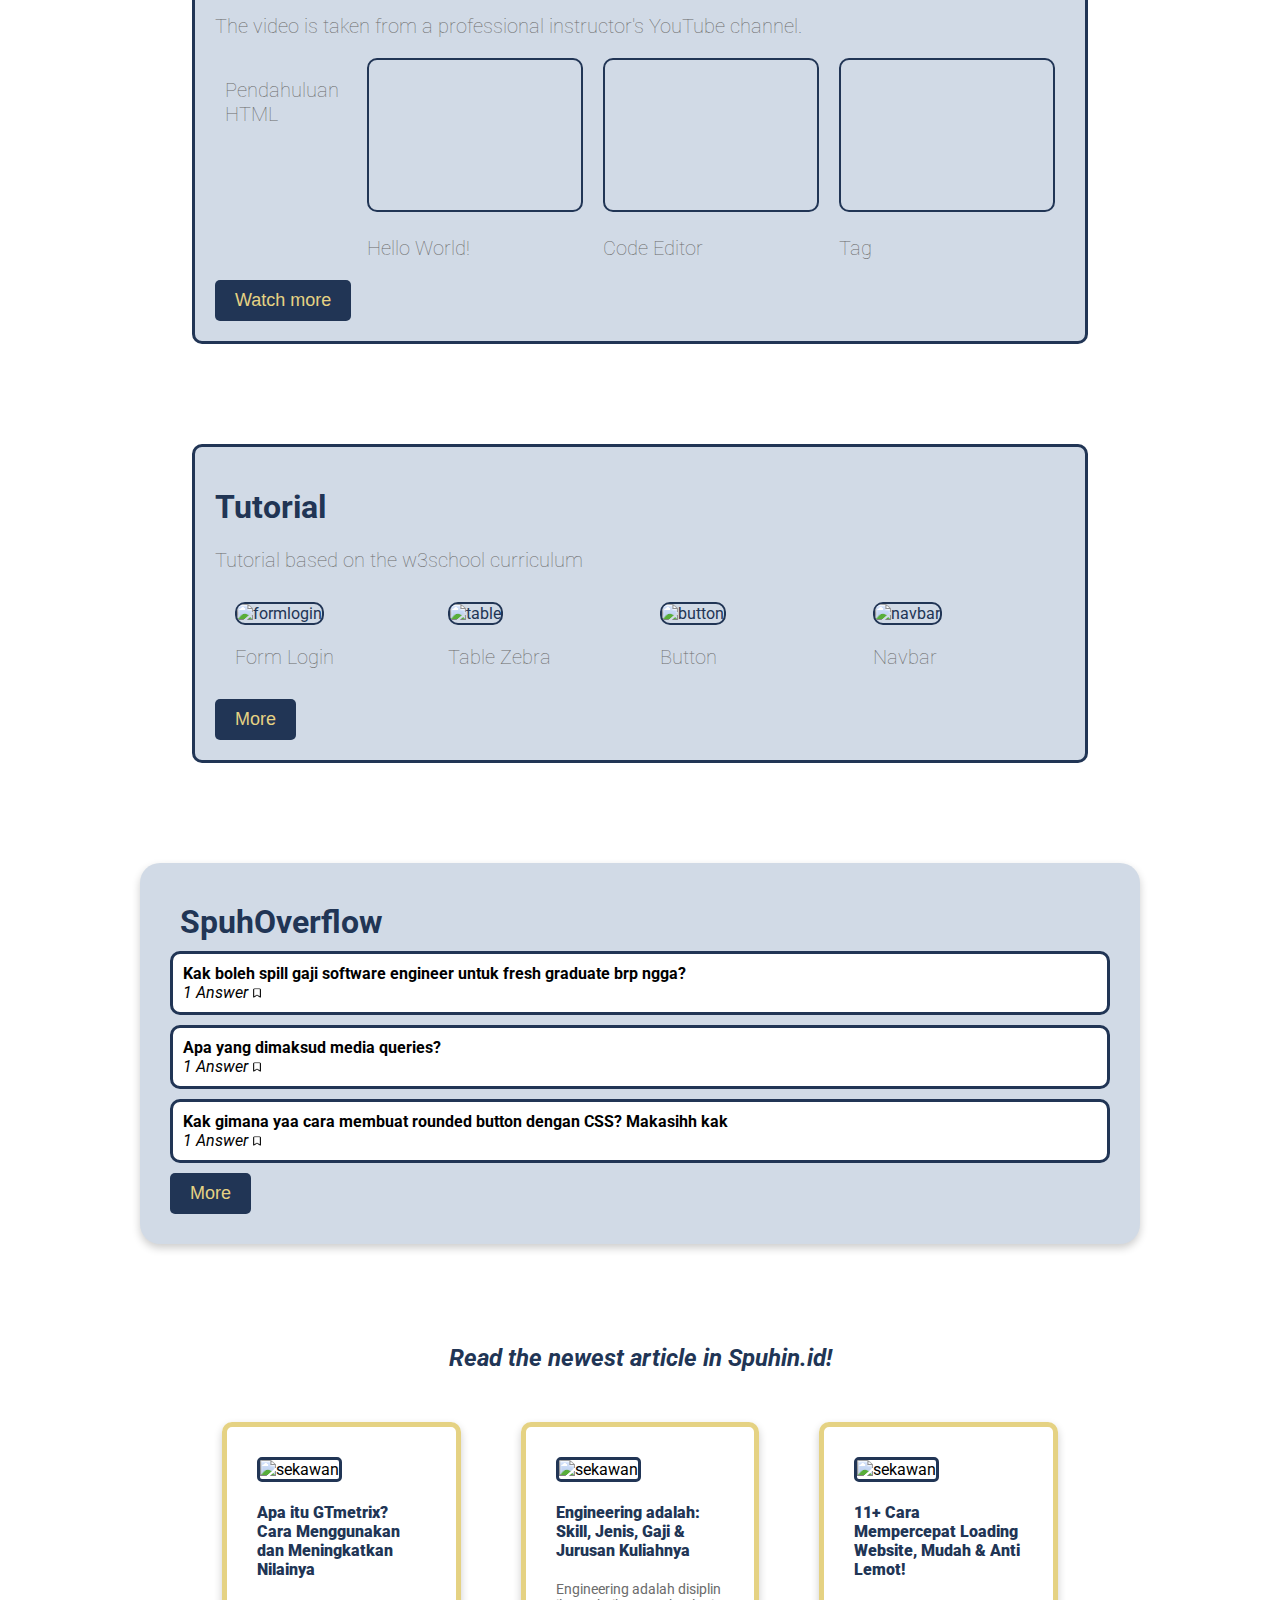
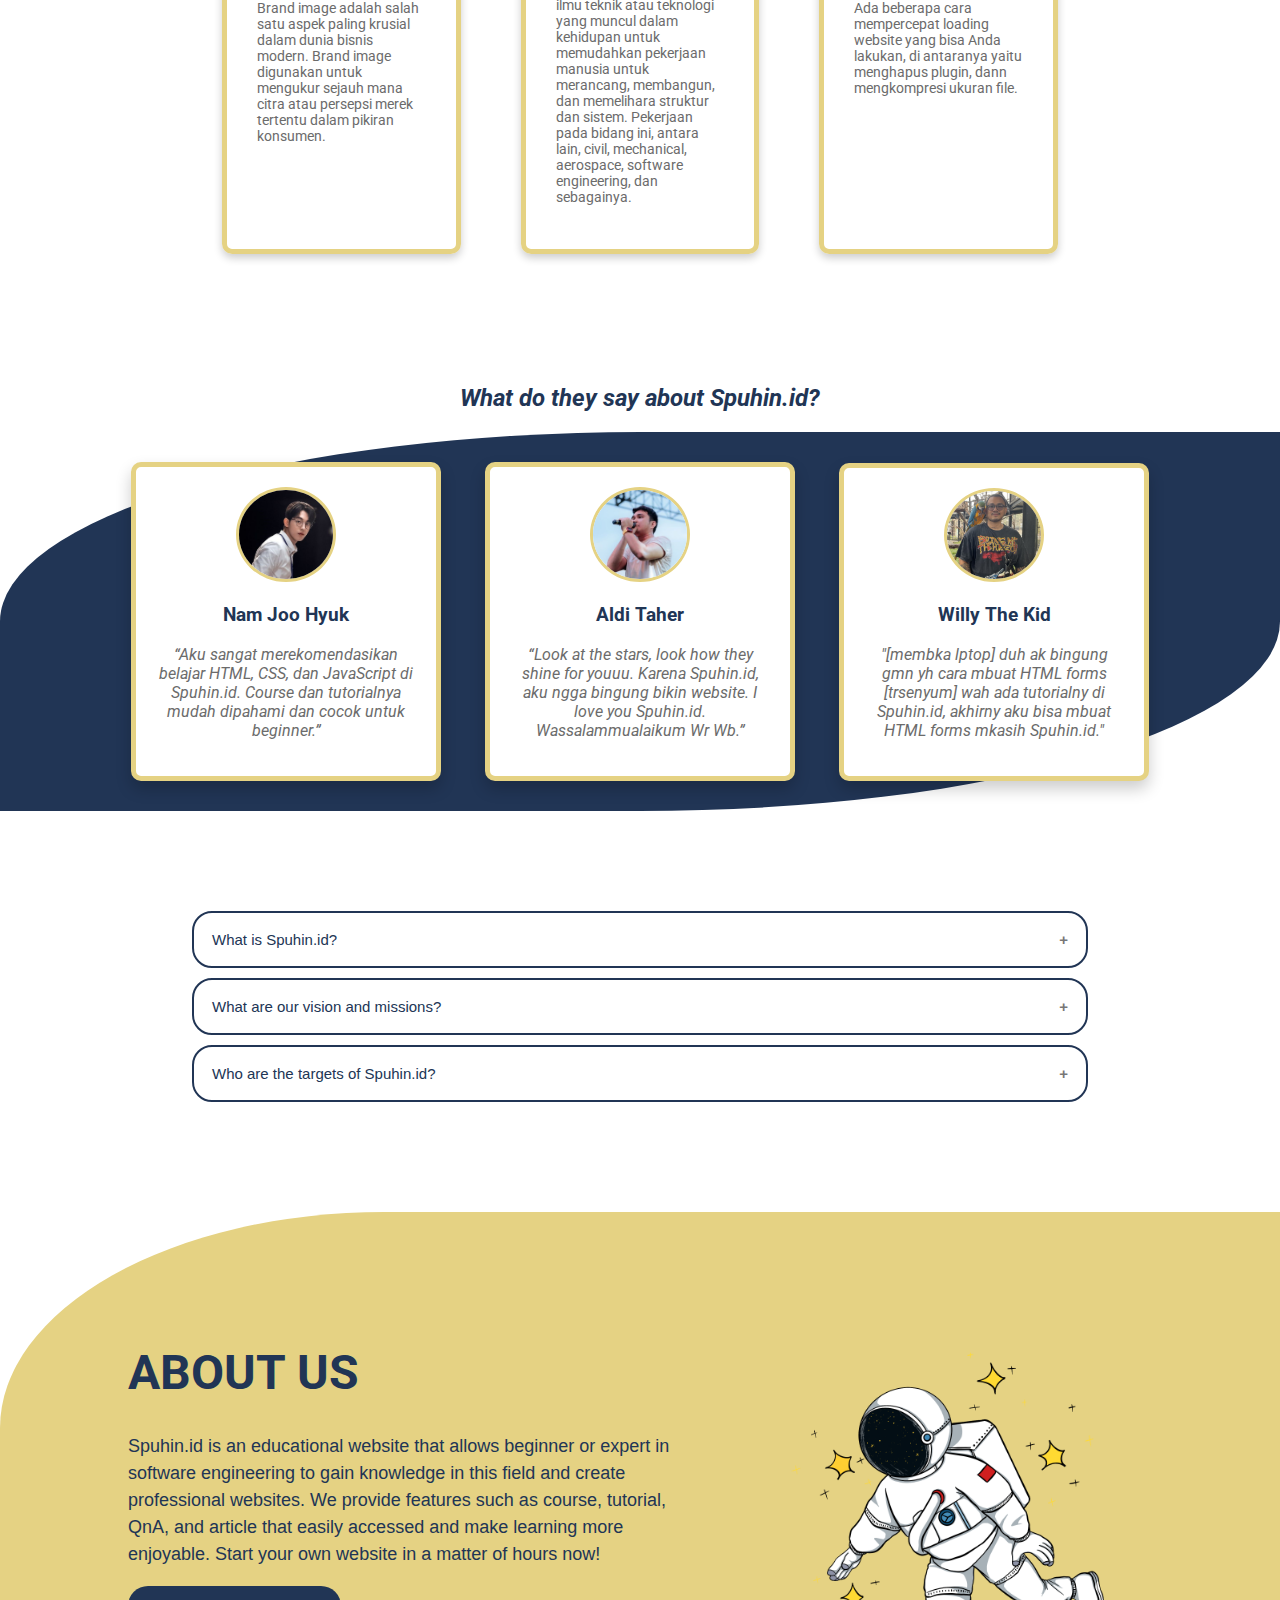
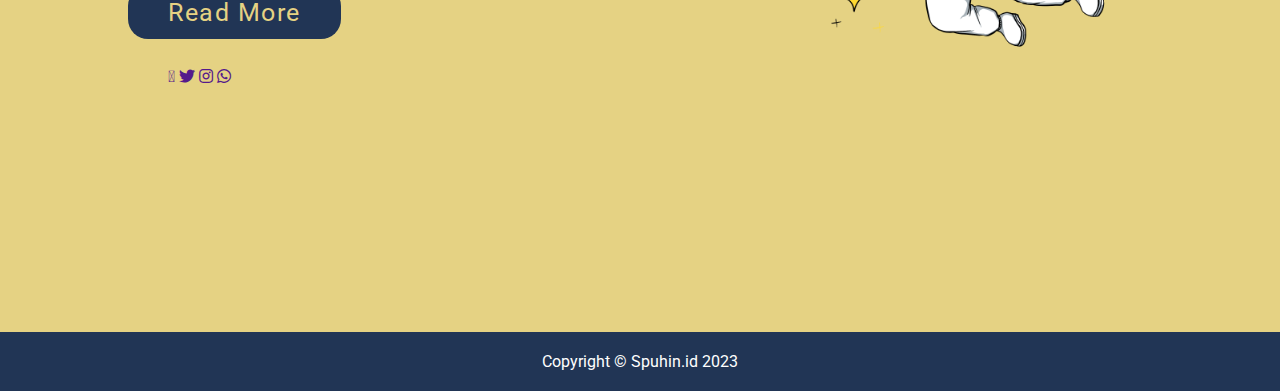
==== commit 6b5bd1f4: "update05.10" ====
--- a/index.html
+++ b/index.html
@@ -4,7 +4,7 @@
     <meta charset="UTF-8">
     <meta name="viewport" content="width=device-width, initial-scale=1.0">
     <title>Spuhin</title>
-    <link rel="stylesheet" href="style.css">
+    <link rel="stylesheet" href="./src/style/style.css">
     <link rel="stylesheet" href="https://cdnjs.cloudflare.com/ajax/libs/font-awesome/5.15.3/css/all.min.css"/>
     <script src="https://kit.fontawesome.com/6ac5fc642c.js" crossorigin="anonymous"></script>
 </head>
@@ -18,11 +18,11 @@
       </label>
       <label class="logo">Spuhin.id</label>
       <ul>
-        <li><a class="active" href="index.html">Home</a></li>
-        <li><a href="course.html">Course</a></li>
-        <li><a href="tutorial.html">Tutorial</a></li>
-        <li><a href="pertanyaan.html">QnA</a></li>
-        <li><a href="team.html">Group11</a></li>
+        <li><a class="active" href="#">Home</a></li>
+        <li><a href="./page/course.html">Course</a></li>
+        <li><a href="./page/tutorial.html">Tutorial</a></li>
+        <li><a href="./page/pertanyaan.html">QnA</a></li>
+        <li><a href="./page/team.html">AboutMe</a></li>
       </ul>
     </nav>
     <!-- Nav -->
@@ -34,56 +34,56 @@
           <div class="desc">
             <h1>Join the Edutech Revolution!</h1>
             <p>Spuhin.id enables students to learn anywhere, anytime, and at their own pace. Learning is more enjoyable with easily acessed materials in Spuhin.id.</p>
-            <button class="explore-button">Explore</button>
+            <a href="#video"><button class="explore-button">Explore</button></a>
           </div>
         </div>
         <div class="image">
-            <img src="./img/Untitled-2.png" alt="Gambar Banner" width="100%">
+            <img src="./src/img/Untitled-2.png" alt="Gambar Banner" width="100%">
         </div>
       </div>
     </div>
     <!-- Banner -->
 
-    <!-- Fitur keunggulan -->
+    <!-- Feature -->
     <div class="keunggulan">
       <div class="container">
         <div>
           <div class="card">
             <img width="94" height="94" src="https://img.icons8.com/officel/80/classroom.png" alt="classroom"/>
-            <h3>Course Gratis</h3>
-            <p>Terdapat puluhan video course yang bisa diakses gratis</p>
+            <h3>Free Courses</h3>
+            <p>There are dozens of video courses that can be accessed for free</p>
           </div>
         </div>
         <div>
           <div class="card">
             <img width="94" height="94" src="https://img.icons8.com/color/96/courses.png" alt="courses"/>
-            <h3>Tutorial Lengkap</h3>
-            <p>Terdapat ratusan tutorial dari basic hingga expert</p>
+            <h3>Complete Tutorial</h3>
+            <p>There are dozens of tutorials from basic to expert</p>
           </div>
         </div>
         <div>
           <div class="card">
             <img width="94" height="94" src="https://img.icons8.com/color/96/people-working-together.png" alt="people-working-together"/>
             <h3>Forum Responded</h3>
-            <p>Fitur QnA untuk berdiskusi dengan para pakar dan ahlinya</p>
+            <p>QnA feature to discuss with experts and experts</p>
           </div>
         </div>  
         <div>
           <div class="card">
             <img width="94" height="94" src="https://img.icons8.com/cute-clipart/128/apple-tips.png" alt="apple-tips"/>
             <h3>Tips n Trick</h3>
-            <p>Berbagai macam jenis dan trik yang bisa ditemukan disini</p>
-          </div>
-        </div>
-      </div>
-    </div>
-    <!-- Fitur keunggulan -->
-
-    <!-- Deskripsi -->
-    <div class="deskripsi">
+            <p>Various types and tricks can be found here</p>
+          </div>
+        </div>
+      </div>
+    </div>
+    <!-- Feature -->
+
+    <!-- Desc -->
+    <div class="deskripsi" id="video">
       <div class="container">
         <div class="left">
-          <img src="./img/gif/Course app.gif" width="50%">
+          <img src="./src/img/gif/Course app.gif" width="50%">
         </div>
         <div class="right">
           <div class="desc">
@@ -95,17 +95,14 @@
         </div>
       </div>
     </div>
-    <!-- Deskripsi -->
-
-
-
+    <!-- Desc -->
 
     <!-- Video -->
     <div class="Video">
       <div class="video">
         <div class="text">
           <h1>Course</h1>
-          <p>Video diambil dari channel youtube instruktur profesional.</p>
+          <p>The video is taken from a professional instructor's YouTube channel.</p>
           <!-- playlist -->
           <div class="playlist-section">
 
@@ -145,20 +142,18 @@
               </div>
             </div>
           </div>
-          <button class="more-button">Watch more</button>  
+          <button class="more-button" onclick="showMoreCourse()">Watch more</button>  
         </div>
       </div>
     </div>
     <!-- Video -->
-
-
 
     <!-- Tutorial -->
     <div class="Tutorial">
       <div class="tutorial">
         <div class="text">
           <h1>Tutorial</h1>
-          <p>Tutorial berdasarkan kurikulum w3school</p>
+          <p>Tutorial based on the w3school curriculum</p>
           <!-- playlist -->
           <div class="tutorial-section">
             <div class="tutor">
@@ -202,13 +197,11 @@
             </a>
             </div>
           </div>
-          <button class="more-button" onclick="showMoreQuestions()">More</button>
+          <button class="more-button" onclick="showMoreTutorial()">More</button>
         </div>
       </div>
     </div>
     <!-- Tutorial -->
-
-
 
     <!-- Question -->
     <div class="Question">
@@ -217,29 +210,27 @@
           <!-- Kotak pertanyaan 1 -->
         <div class="question-box" onclick="toggleAnswer(1)">
           <div class="question">Kak boleh spill gaji software engineer untuk fresh graduate brp ngga?</div>
-          <div class="answer-notification">1 Answer <span><img src="./img/bookmark.png" width="10px"></span></div>
+          <div class="answer-notification">1 Answer <span><img src="./src/img/bookmark.png" width="10px"></span></div>
           <div class="answer" id="answer1">Denger-denger 8 juta cmiiw :v</div>
         </div>
       
           <!-- Kotak pertanyaan 2 -->
         <div class="question-box" onclick="toggleAnswer(2)">
           <div class="question">Apa yang dimaksud media queries?</div>
-          <div class="answer-notification">1 Answer <span><img src="./img/bookmark.png" width="10px"></span></div>
+          <div class="answer-notification">1 Answer <span><img src="./src/img/bookmark.png" width="10px"></span></div>
           <div class="answer" id="answer2">Fitur CSS yg membuat tampilan website kita sesuai dgn berbagai perangkat</div>
         </div>
       
           <!-- Kotak pertanyaan 3 -->
         <div class="question-box" onclick="toggleAnswer(3)">
           <div class="question">Kak gimana yaa cara membuat rounded button dengan CSS? Makasihh kak</div>
-          <div class="answer-notification">1 Answer <span><img src="./img/bookmark.png" width="10px"></span></div>
+          <div class="answer-notification">1 Answer <span><img src="./src/img/bookmark.png" width="10px"></span></div>
           <div class="answer" id="answer3">Izin jawab, pake property border-radius kakkk </div>
         </div>
         <button class="more-button" onclick="showMoreQuestions()">More</button>
       </div>
     </div>
     <!-- Question -->
-
-
 
     <!-- Artikel -->
     <div class="Artikel">
@@ -272,14 +263,13 @@
     </div>
     <!-- Artikel -->
 
-
-    <!-- Testimoni jovis -->
+    <!-- Testimoni -->
     <div class="testimoni">
       <h2>What do they say about Spuhin.id?</h2>
         <div class="row">
             <div class="column">
               <div class="card">
-                <img src="img\avatar(1).jpg" alt="avatar" width="100px" style="border-radius: 50%;">
+                <img src=".\src\img\avatar(1).jpg" alt="avatar" width="100px" style="border-radius: 50%;">
                 <h3>Nam Joo Hyuk</h3>
                 <p>“Aku sangat merekomendasikan belajar HTML, CSS, dan JavaScript di Spuhin.id. Course dan tutorialnya mudah dipahami dan cocok untuk beginner.”</p>
               </div>
@@ -287,7 +277,7 @@
           
             <div class="column">
               <div class="card">
-                <img src="img\avatar(2).jpg" alt="avatar" width="100px" style="border-radius: 50%;">
+                <img src=".\src\img\avatar(2).jpg" alt="avatar" width="100px" style="border-radius: 50%;">
                 <h3>Aldi Taher</h3>
                 <p>“Look at the stars, look how they shine for youuu. Karena Spuhin.id, aku ngga bingung bikin website. I love you Spuhin.id. Wassalammualaikum Wr Wb.”</p>
               </div>
@@ -295,36 +285,35 @@
             
             <div class="column">
               <div class="card">
-                <img src="img\avatar(3).jpeg" alt="avatar" width="100px" style="border-radius: 50%;">
+                <img src=".\src\img\avatar(3).jpeg" alt="avatar" width="100px" style="border-radius: 50%;">
                 <h3>Willy The Kid</h3>
                 <p>"[membka lptop] duh ak bingung gmn yh cara mbuat HTML forms [trsenyum] wah ada tutorialny di Spuhin.id, akhirny aku bisa mbuat HTML forms mkasih Spuhin.id."</p>
               </div>
             </div>
         </div>
     </div>
-    <!-- Testimoni jovis -->
+    <!-- Testimoni -->
 
     <!-- whats ? -->
     <div class="whats">
       <div class="content">
-        <button class="accordion">Section 1</button>
+        <button class="accordion">What is Spuhin.id?</button>
         <div class="panel">
-          <p>Lorem ipsum dolor sit amet, consectetur adipisicing elit, sed do eiusmod tempor incididunt ut labore et dolore magna aliqua. Ut enim ad minim veniam, quis nostrud exercitation ullamco laboris nisi ut aliquip ex ea commodo consequat.</p>
-        </div>
-
-        <button class="accordion">Section 2</button>
+          <p>Spuhin.id is an educational website that allows beginner or expert in software engineering to gain more knowledges in this field and create professional websites. We provide features such as course, tutorial, QnA, and article that easily accessed and make learning more enjoyable. Start your own website in a matter of hours now!</p>
+        </div>
+
+        <button class="accordion">What are our vision and missions?</button>
         <div class="panel">
-          <p>Lorem ipsum dolor sit amet, consectetur adipisicing elit, sed do eiusmod tempor incididunt ut labore et dolore magna aliqua. Ut enim ad minim veniam, quis nostrud exercitation ullamco laboris nisi ut aliquip ex ea commodo consequat.</p>
-        </div>
-
-        <button class="accordion">Section 3</button>
+          <p>Our vision is to be a platform for students who wants to learn software engineering from beginner to expert level. Our missions are making courses and learning materials easily accessed, free, and practical. We want students to be able to learn at any time, anywhere, and at their own pace. Furthermore, we support studying by discussion and sharing with other students.</p>
+        </div>
+
+        <button class="accordion">Who are the targets of Spuhin.id?</button>
         <div class="panel">
-          <p>Lorem ipsum dolor sit amet, consectetur adipisicing elit, sed do eiusmod tempor incididunt ut labore et dolore magna aliqua. Ut enim ad minim veniam, quis nostrud exercitation ullamco laboris nisi ut aliquip ex ea commodo consequat.</p>
+          <p>The target of our website are students from different backgrounds or majors that want to deepen their knowledge about software engineering. Our focus are students in Indonesia, but we're also open to students from overseas.</p>
         </div>
       </div>
     </div>
     <!-- whats ? -->
-
 
     <!-- About -->
     <div class="About">
@@ -335,7 +324,6 @@
                     <h1>About Us</h1>
                 </div>
                 <div class="content">
-                    <h3>What is Spuhin.id?</h3>
                     <p>Spuhin.id is an educational website that allows beginner or expert in software engineering to gain knowledge in this field and create professional websites. We provide features such as course, tutorial, QnA, and article that easily accessed and make learning more enjoyable. Start your own website in a matter of hours now!</p>
                     <div class="button">
                         <a href="team.html">Read More</a>
@@ -349,13 +337,16 @@
                 </div>
             </div>
             <div class="image-section">
-                <img src="./img/—Pngtree—astronaut spaceflight_5420858.png" alt="gambar-as">
-            </div>
-        </div>
-    </div>
+                <img src="./src/img/—Pngtree—astronaut spaceflight_5420858.png" alt="gambar-as">
+            </div>
+        </div>
+      </div>
+    </div>
+    <div class="footer">
+      <p>Copyright &copy Spuhin.id 2023</p>
     </div>
     <!-- About -->
 
-    <script src="script.js"></script>
+    <script src="./src/javascript/script.js"></script>
 </body>
 </html>
--- a/src/style/style.css
+++ b/src/style/style.css
@@ -0,0 +1,771 @@
+/* fots */
+@import url('https://fonts.googleapis.com/css2?family=Roboto&display=swap');
+@import url('https://fonts.googleapis.com/css2?family=Quicksand:wght@700&family=Roboto&display=swap');
+
+html{
+  scroll-behavior: smooth;
+}
+
+*{
+  box-sizing: border-box;
+}
+
+h1,h2,h3,h4{
+  color: #213555;
+}
+
+p{
+  color: #6B6B6B;
+}
+
+body{
+    margin: 0;
+    font-family: 'Roboto', sans-serif;
+}
+
+a {
+    text-decoration: none;
+}
+
+/* navbar */
+
+nav{
+  background: #213555;
+  width: 100%;
+  padding: 14px;
+  position: fixed;
+  display: flex;
+}
+label.logo{
+  font-family: 'Quicksand', sans-serif;
+  color: white;
+  font-size: 35px;
+  padding: 0 100px;
+  font-weight: bold;
+}
+nav ul{
+  float: right;
+  margin-right: 20px;
+}
+nav ul li{
+  display: inline-block;
+  margin: 0 5px;
+}
+nav ul li a{
+  color: white;
+  font-size: 15px;
+  padding: 7px 13px;
+  border-radius: 3px;
+  text-transform: uppercase;
+}
+a.active,a:hover{
+  background: #E5D283;
+  transition: .5s;
+}
+.checkbtn{
+  font-size: 30px;
+  color: white;
+  float: right;
+  margin-right: 40px;
+  cursor: pointer;
+  display: none;
+}
+#check{
+  display: none;
+}
+@media (max-width: 952px){
+  label.logo{
+    font-size: 30px;
+    padding-left: 10px;
+  }
+  nav ul li a{
+    font-size: 16px;
+  }
+}
+@media (max-width: 1010px){
+  .checkbtn{
+    display: block;
+  }
+  ul{
+    position: fixed;
+    width: 50%;
+    height: 100vh;
+    background: #2c3e50;
+    left: -100%;
+    text-align: center;
+    transition: all .5s;
+    margin-top: 47px;
+  }
+  nav ul li{
+    display: block;
+    margin: 50px 0 0 -40px;
+    line-height: 30px;
+  }
+  nav ul li a{
+    font-size: 20px;
+  }
+  a:hover,a.active{
+    background: none;
+    color: #E5D283;
+  }
+  #check:checked ~ ul{
+    left: 0;
+  }
+}
+/* navbar */
+
+
+
+/* Banner */
+.Banner{
+  background-color: #F0F0F0;
+  display: flex;
+  justify-content: center;
+}
+
+.banner {
+  width: 70%;
+  display: flex;
+  justify-content: center;
+  color: #213555;
+}
+
+.banner .text {
+  display: flex;
+  align-items: center;
+  padding: 20px;
+  width: 50%;
+}
+
+.explore-button {
+  background-color: #E5D283;
+  color: #213555;
+  padding: 10px 20px;
+  font-size: 18px;
+  border: none;
+  cursor: pointer;
+  transition: 0.3s;
+}
+
+.explore-button:hover {
+  background-color: #4F709C;
+  color: #E5D283;
+}
+
+.image {
+  display: block;
+}
+
+@media (max-width: 1000px) {
+  .banner{
+    display: block;
+    padding: 0;
+    margin-top: 50px;
+  }
+
+
+  .Banner .text{
+    width: 100%;
+  }
+}
+/* Banner */
+
+
+
+/* Fitur keunggulan */
+.keunggulan{
+  background-color: #E5D283;
+  margin: 0;
+  padding: 50px;
+  border-radius: 0 0 30% 30%;
+}
+
+
+.keunggulan h1{
+  text-align: center;
+}
+
+.keunggulan .container{
+  display: grid;
+  grid-template-columns: auto auto auto auto;
+  gap: 10px;
+  padding: 10px;
+}
+
+.keunggulan .container .card{
+  border-radius: 30%;
+  background-color: white;
+  padding: 20px;
+  height: 100%;
+}
+
+
+.keunggulan .container > div {
+  text-align: center;
+  padding: 20px;
+}
+
+@media screen and (max-width: 870px) {
+  .keunggulan .container {
+    display: block;
+    padding: 0;
+  }
+
+  .keunggulan{
+    border-radius: 0;
+  }
+}
+/* Fitur keunggulan */
+
+
+
+/* Deskripsi */
+.deskripsi{
+  margin: 100px 0 100px 0;
+  display: flex;
+  justify-content: center;
+}
+
+.deskripsi .container{
+  display: flex;
+  gap: 10px;
+  padding: 10px;
+}
+
+.deskripsi .container .left{
+  text-align: right;
+  width: 50%;
+  padding: 10px;
+}
+.deskripsi .container .right{
+  display: flex;
+  width: 50%;
+  padding: 10px;
+
+}
+
+.deskripsi .container .right .desc{
+  display: flex;
+  align-items: center;
+}
+
+.deskripsi .container .right .desc .text{
+  width: 50%;
+}
+
+.text p{
+  font-size: 20px;
+  font-weight: lighter;
+}
+
+@media screen and (max-width: 870px) {
+  .deskripsi .container {
+    display: block;
+    padding: 30px;
+  }
+  .deskripsi .container .left{
+    text-align: center;
+    width: 100%;
+  }
+  .deskripsi .container .right{
+    width: 100%;
+  }
+  .deskripsi .container .right .desc .text{
+    text-align: center;
+    width: 100%;
+  }
+}
+/* Deskripsi */
+
+
+
+/* Video */
+.Video{
+  margin: 100px 0 100px 0;
+  display: flex;
+  justify-content: center;
+}
+
+.video{
+  border-radius: 10px;
+  border: 3px solid #213555;
+  background-color: #D1DAE6;
+  padding: 20px;
+  width: 70%;
+}
+
+.playlist-section{
+  display: flex;
+}
+
+.playlist{
+  margin: 0 10px;
+}
+
+.playlist-box iframe{
+  border: 2px solid #213555;
+  border-radius: 10px;
+  transition: 0.2s;
+}
+
+.playlist-box iframe:hover{
+  border: 5px solid #E5D283;
+}
+
+.video .text{
+  color: #213555;
+}
+
+.more-button {
+  background-color: #213555;
+  color: #E5D283;
+  padding: 10px 20px;
+  font-size: 18px;
+  border: none;
+  cursor: pointer;
+  border-radius: 5px;
+  transition: 0.3s;
+}
+
+.more-button:hover {
+  background-color: #E5D283;
+  color: #213555;
+}
+
+@media screen and (max-width: 1050px) {
+  .video{
+    width: 95%;
+  }
+  .playlist-section{
+    display: block;
+  }
+}
+
+/* Video */
+
+
+
+/* Tutorial */
+.Tutorial{
+  margin: 100px 0 100px 0;
+  display: flex;
+  justify-content: center;
+}
+
+.tutorial{
+  width: 70%;
+  border-radius: 10px;
+  border: 3px solid #213555;
+  background-color: #D1DAE6;
+  padding: 20px;
+}
+
+.tutorial-section{
+  display: flex;
+}
+
+.tutor a{
+  color: #213555;
+  }
+
+.tutor{
+  width: 25%;
+  margin: 0 10px;
+  padding: 10px;
+  cursor: pointer;
+}
+
+.tutor-box img{
+  border: 2px solid #213555;
+  border-radius: 10px;
+  transition: 0.2s;
+}
+
+.tutor-box img:hover{
+  border: 5px solid #E5D283;
+}
+
+.tutorial .text{
+  color: #213555;
+}
+
+@media screen and (max-width: 1050px) {
+  .tutorial{
+    width: 95%;
+  }
+
+  .tutorial-section{
+    display: block;
+  }
+  .tutor{
+    width: 95%;
+    margin: 50px 0 50px 0;
+  }
+}
+
+/* Tutorial */
+
+
+
+/* Question */
+.Question{
+  margin: 100px 0 100px 0;
+}
+
+.question-section {
+  border-radius: 20px;
+  width: 100%;
+  max-width: 1000px; 
+  margin: 50px auto 50px auto; 
+  padding: 30px;
+  box-shadow: 0 4px 8px 0 rgba(0, 0, 0, 0.2);
+  background-color: #D1DAE6;
+}
+
+.question-box {
+  border-radius: 10px;
+  border: 3px solid #213555;
+  padding: 10px;
+  margin-bottom: 10px;
+  background-color: white;
+  cursor: pointer;
+  transition: 0.3s;
+}
+
+.question-box:hover {
+  box-shadow: 0 8px 16px 0 rgba(0,0,0,0.2);
+}
+
+#question-heading {
+  margin: 10px;
+}
+
+.question {
+  font-weight: bold;
+}
+
+.answer-notification {
+  font-style: italic;
+}
+
+.answer {
+  display: none;
+  margin-top: 5px;
+}
+
+.hidden {
+  display: none;
+}
+
+@media (max-width: 480px) {
+  .Question{
+    padding: 30px;
+  }
+
+  .question-box {
+      padding: 5px; 
+  }
+}
+/* Question */
+
+
+
+/* Artikel */
+.Artikel h2{
+  text-align: center;
+  font-style: italic;
+}
+
+.Artikel-section{
+  display: flex;
+  justify-content: center;
+}
+
+.article{
+  display: flex;
+  width: 70%;
+}
+
+.card .container{
+  color: black;
+}
+
+.article .card {
+  border-radius: 10px;
+  border: 5px solid #E5D283;
+  text-decoration: none;
+  box-shadow: 0 4px 8px 0 rgba(0,0,0,0.2);
+  transition: 0.3s;
+  width: 100%;
+  padding: 30px;
+  margin: 30px;
+}
+
+.article p{
+  font-size: 14px;
+}
+
+.article .card img{
+  width: 100%;
+  border-radius: 5px;
+  border: 3px solid #213555;
+}
+
+.article .card:hover {
+  box-shadow: 0 8px 16px 0 rgba(0,0,0,0.2);
+}
+
+@media screen and (max-width: 1130px) {
+  .article{
+    display: block;
+    width: 95%;
+  }
+
+  .article .card img{
+    width: 100%;
+    height: auto;
+  }
+
+  .article .card{
+    width: 80%;
+  }
+}
+
+/* Artikel */
+
+
+/* Testimoni */
+.testimoni{
+  margin-top: 100px;
+}
+
+.testimoni h2{
+  text-align: center;
+  font-style: italic;
+}
+
+.testimoni p{
+  text-align: center;
+  font-style: italic;
+}
+
+.testimoni .column {
+    width: 25%;
+    display: inline-block;
+    margin: 10px 20px 10px 20px;
+  }
+  
+  /* Remove extra left and right margins, due to padding */
+  .testimoni .row {
+    margin: 0;
+    padding: 20px;
+    text-align: center;
+    background-color: #213555;
+    border-radius: 50% 0 50% 0;
+}
+
+  /* Clear floats after the columns */
+  .testimoni .row:after {
+    content: "";
+    display: table;
+    clear: both;
+  }
+  
+  /* Responsive columns */
+  @media screen and (max-width: 870px) {
+    .testimoni .column {
+      width: 80%;
+      margin-bottom: 20px;
+    }
+  }
+  
+  /* Style the counter cards */
+  .testimoni .card {
+    box-shadow: 0 8px 16px 0 rgba(0, 0, 0, 0.2);
+    padding: 20px;
+    text-align: center;
+    border-radius: 10px;
+    border: 5px solid #E5D283;
+    background-color: white;
+  }
+
+  .testimoni img{
+    border: 3px solid #E5D283;
+  }
+/* Testimoni */
+
+/* whats */
+.whats{
+  display: flex;
+  justify-content: center;
+  margin-top: 100px;
+}
+
+.whats .content{
+  width: 70%;
+}
+
+.whats .accordion {
+  background-color: white;
+  color: #213555;
+  cursor: pointer;
+  padding: 18px;
+  width: 100%;
+  border: 2px solid #213555;
+  text-align: left;
+  outline: none;
+  font-size: 15px;
+  transition: 0.4s;
+  border-radius: 20px;
+}
+
+.activeAccordion, .accordion:hover {
+  background-color: #E5D283;
+}
+
+.accordion:after {
+  content: '\002B';
+  color: #777;
+  font-weight: bold;
+  float: right;
+  margin-left: 5px;
+}
+
+.activeAccordion:after {
+  content: "\2212";
+}
+
+.panel {
+  margin-bottom: 10px;
+  padding: 0 18px;
+  background-color: white;
+  max-height: 0;
+  overflow: hidden;
+  transition: max-height 0.2s ease-out;
+}
+/* whats */
+
+/* About */
+.aboutus{
+  margin-top: 100px;
+  border-radius: 30% 0 0 0;
+  width: 100%;
+  min-height: 80vh;
+  background-color: #E5D283;
+}
+
+.aboutus-container{
+  width: 80%;
+  display: block;
+  margin: auto;
+  padding-top: 100px;
+}
+
+.as-content{
+  float: left;
+  width:55%;
+}
+.image-section{
+  float: right;
+  width:40%;
+}
+.image-section img{
+  width: 100%;
+  height: auto;
+}
+.as-content .heading{
+ text-transform: uppercase; 
+ font-size: 24px;
+}
+.as-content .content h3{
+  margin-top: 20px;
+  color: #213555;
+  font-size: 20px;
+}
+.as-content .content p{
+  margin-top: 10px;
+  font-family: sans-serif;
+  font-size: 18px;
+  line-height: 1.5;
+  color: #213555;
+}
+.as-content .content .button{
+ margin-top: 30px; 
+}
+.as-content .content .button a{
+  background-color: #213555;
+  padding: 12px 40px;
+  text-decoration: none;
+  color:#E5D283;
+  font-size: 25px;
+  letter-spacing: 1.5px;
+  transition: 0.2;
+  border-radius: 20px;
+}
+.as-content .content .button a:hover{
+  background-color: #213555;
+  color: #E5D283;
+  padding: 15px 45px;
+}
+.as-content .social{
+  margin:40px 40px;
+}
+.as-content .content .social i{
+  font-size: 50px;
+  padding:0px 10px;
+}
+.as-content .content .social i:hover{
+  color:#a52a52;
+}
+@media screen and (max-width: 768px){
+  .aboutus-container{
+      width: 80%;
+      display: block;
+      margin: auto;
+      padding-top: 50px;
+  }
+  .as-content{
+      float: none;
+      width:100%;
+      display: block;
+      text-align: center;
+      margin-top: 50px;
+  }
+  .image-section{
+      float: none;
+      width:100%;
+  }
+  .image-section img{
+      width: 100%;
+      height: auto;
+      display: block;
+      margin: auto;
+  }
+  .as-content .heading{
+      text-align: center; 
+      font-size: 19px;
+   }
+   .as-content .content .button{
+      text-align: center;
+   }
+   .as-content .content .button a{
+    text-decoration: none;
+    padding: 9px 30px;
+  }
+  .as-content .social{
+    text-align: center;
+    color: #213555 ;
+  }
+}
+/* About */
+
+.footer{
+  text-align: center;
+  background-color: #213555;
+  padding: 20px;
+}
+
+.footer p {
+  color: white;
+  margin: 0;
+}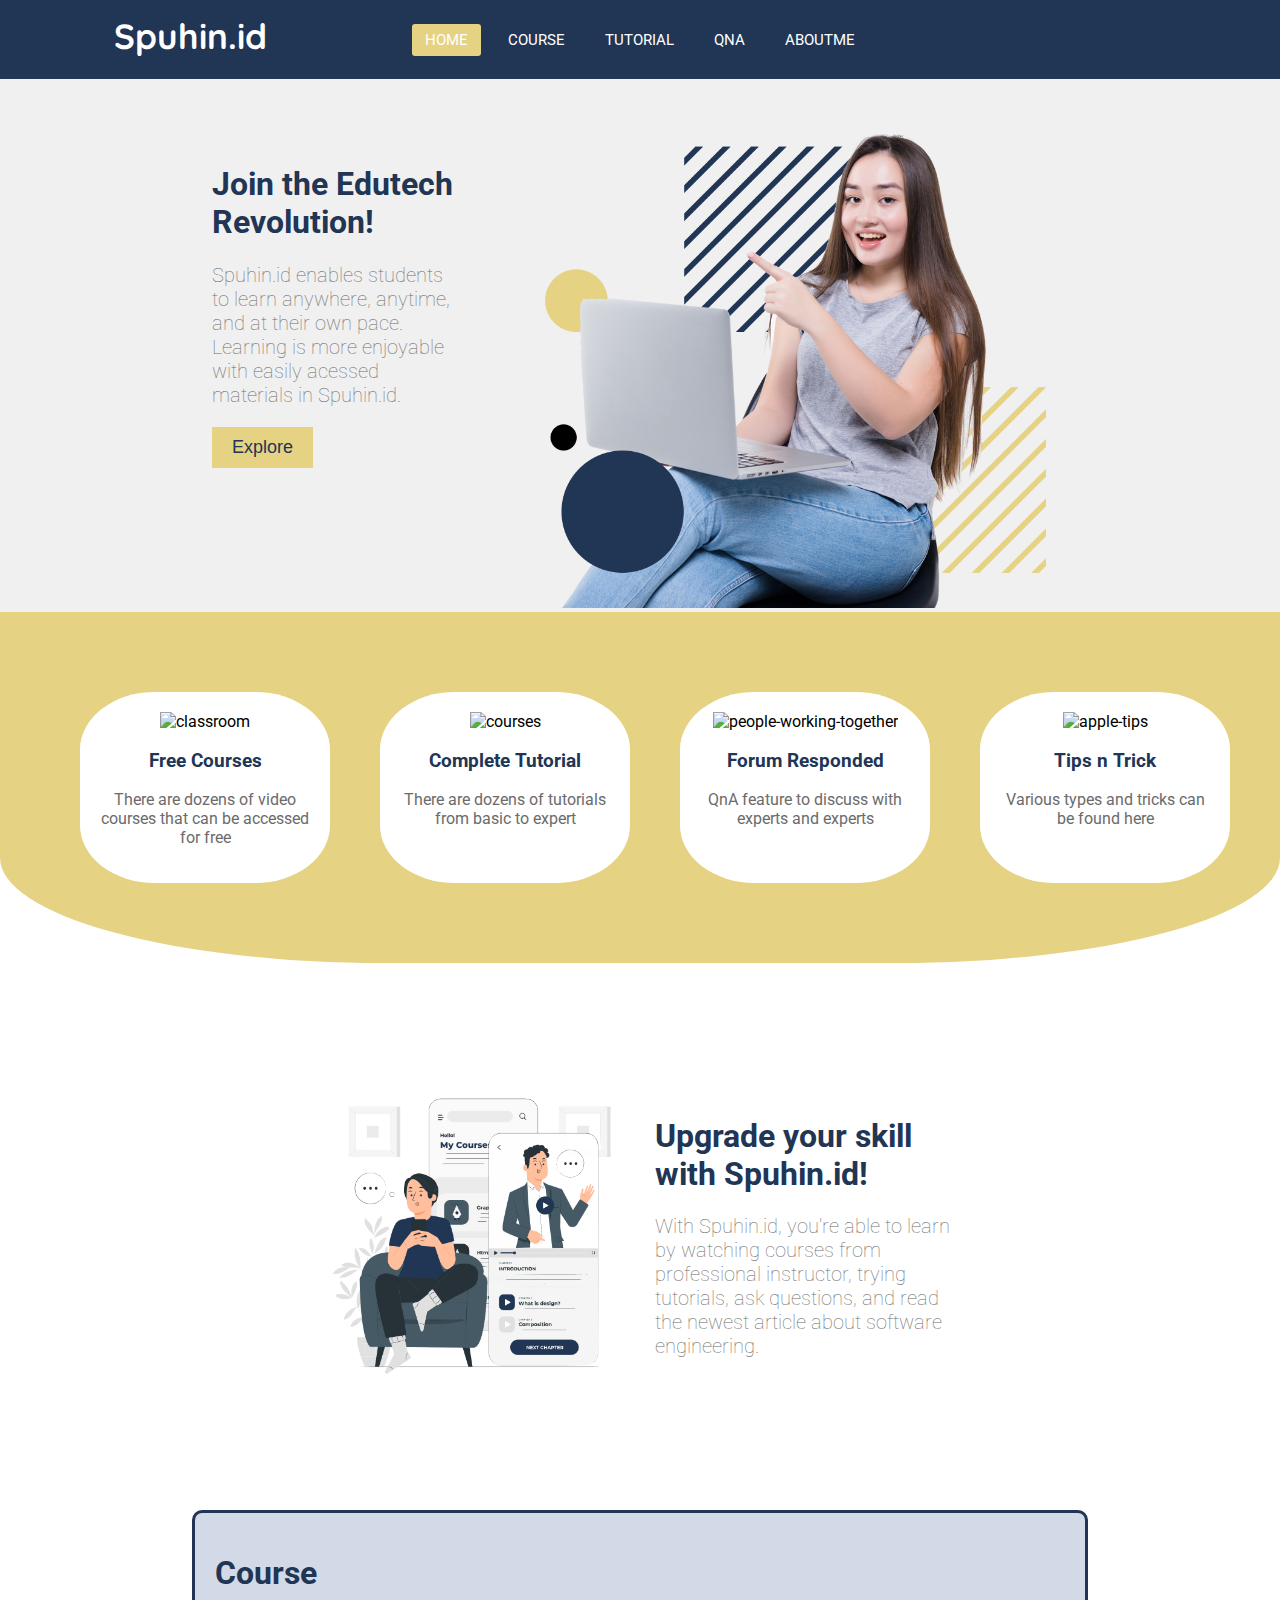
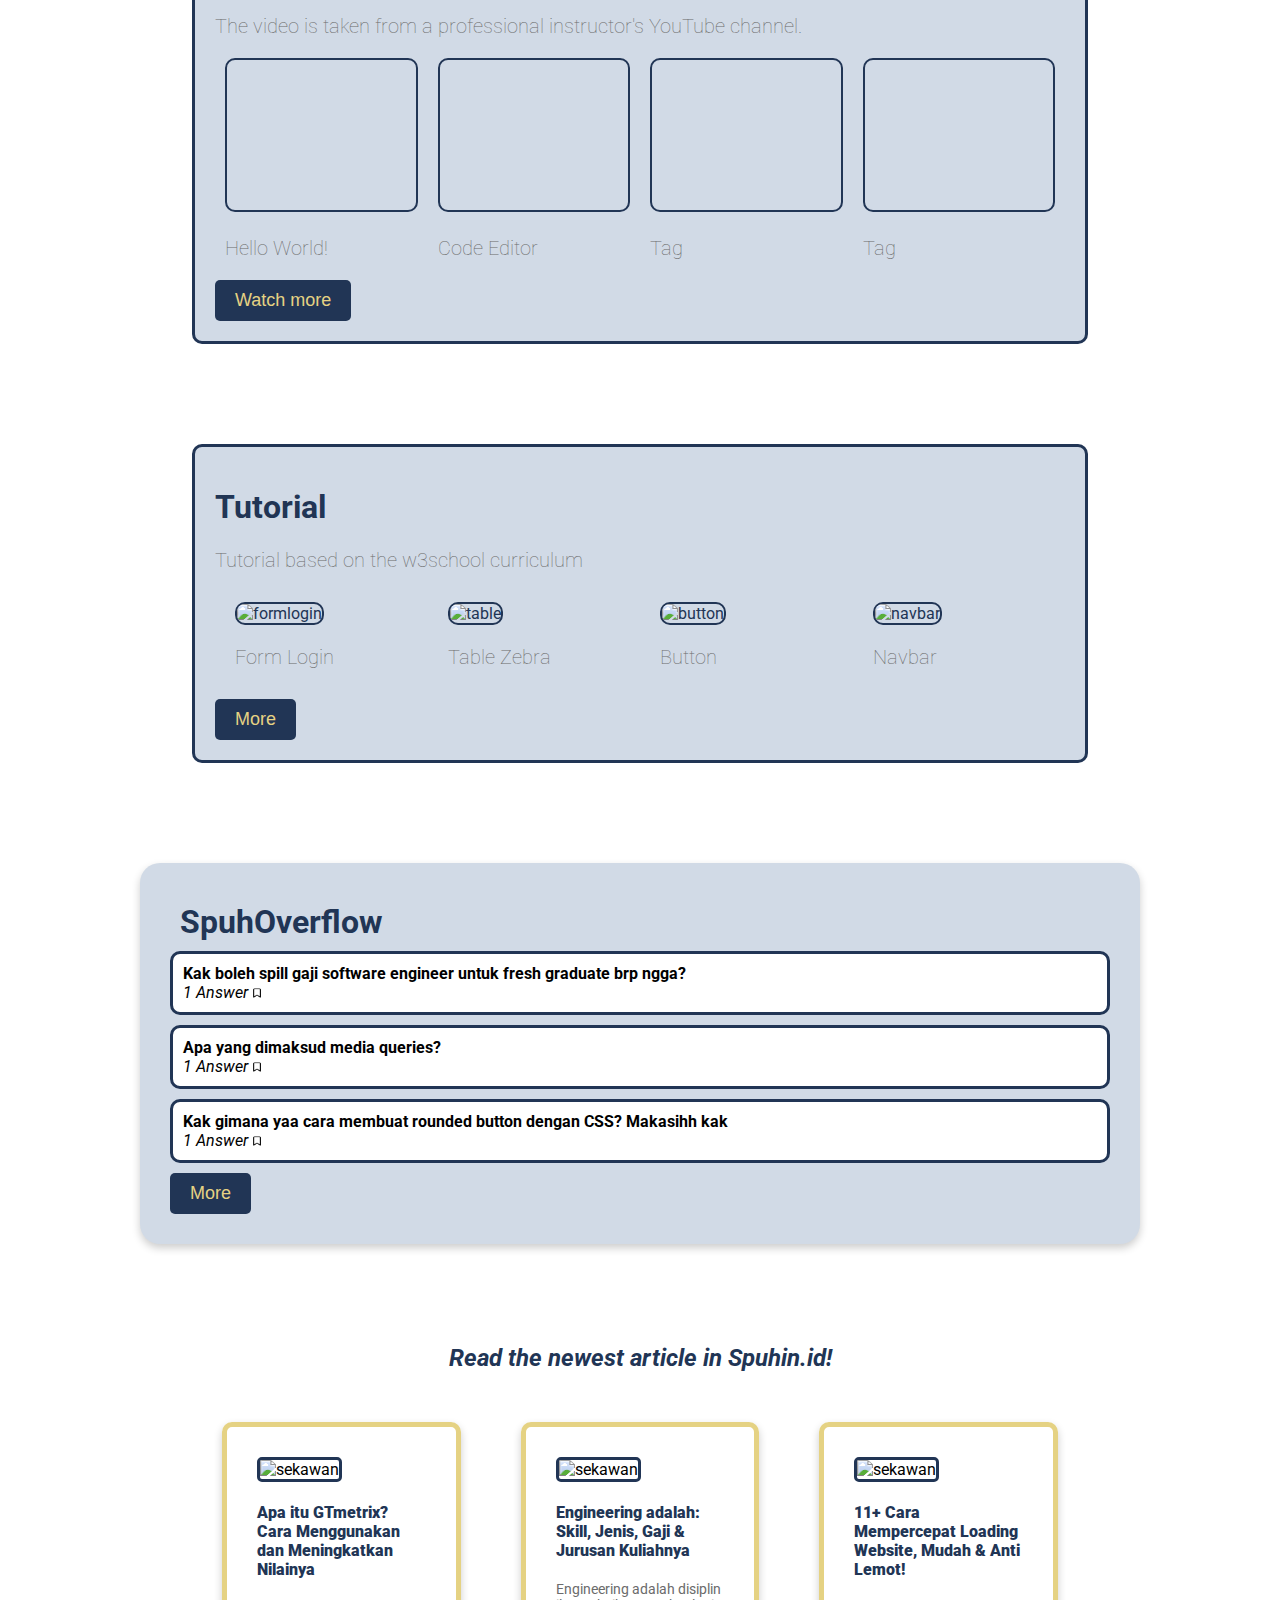
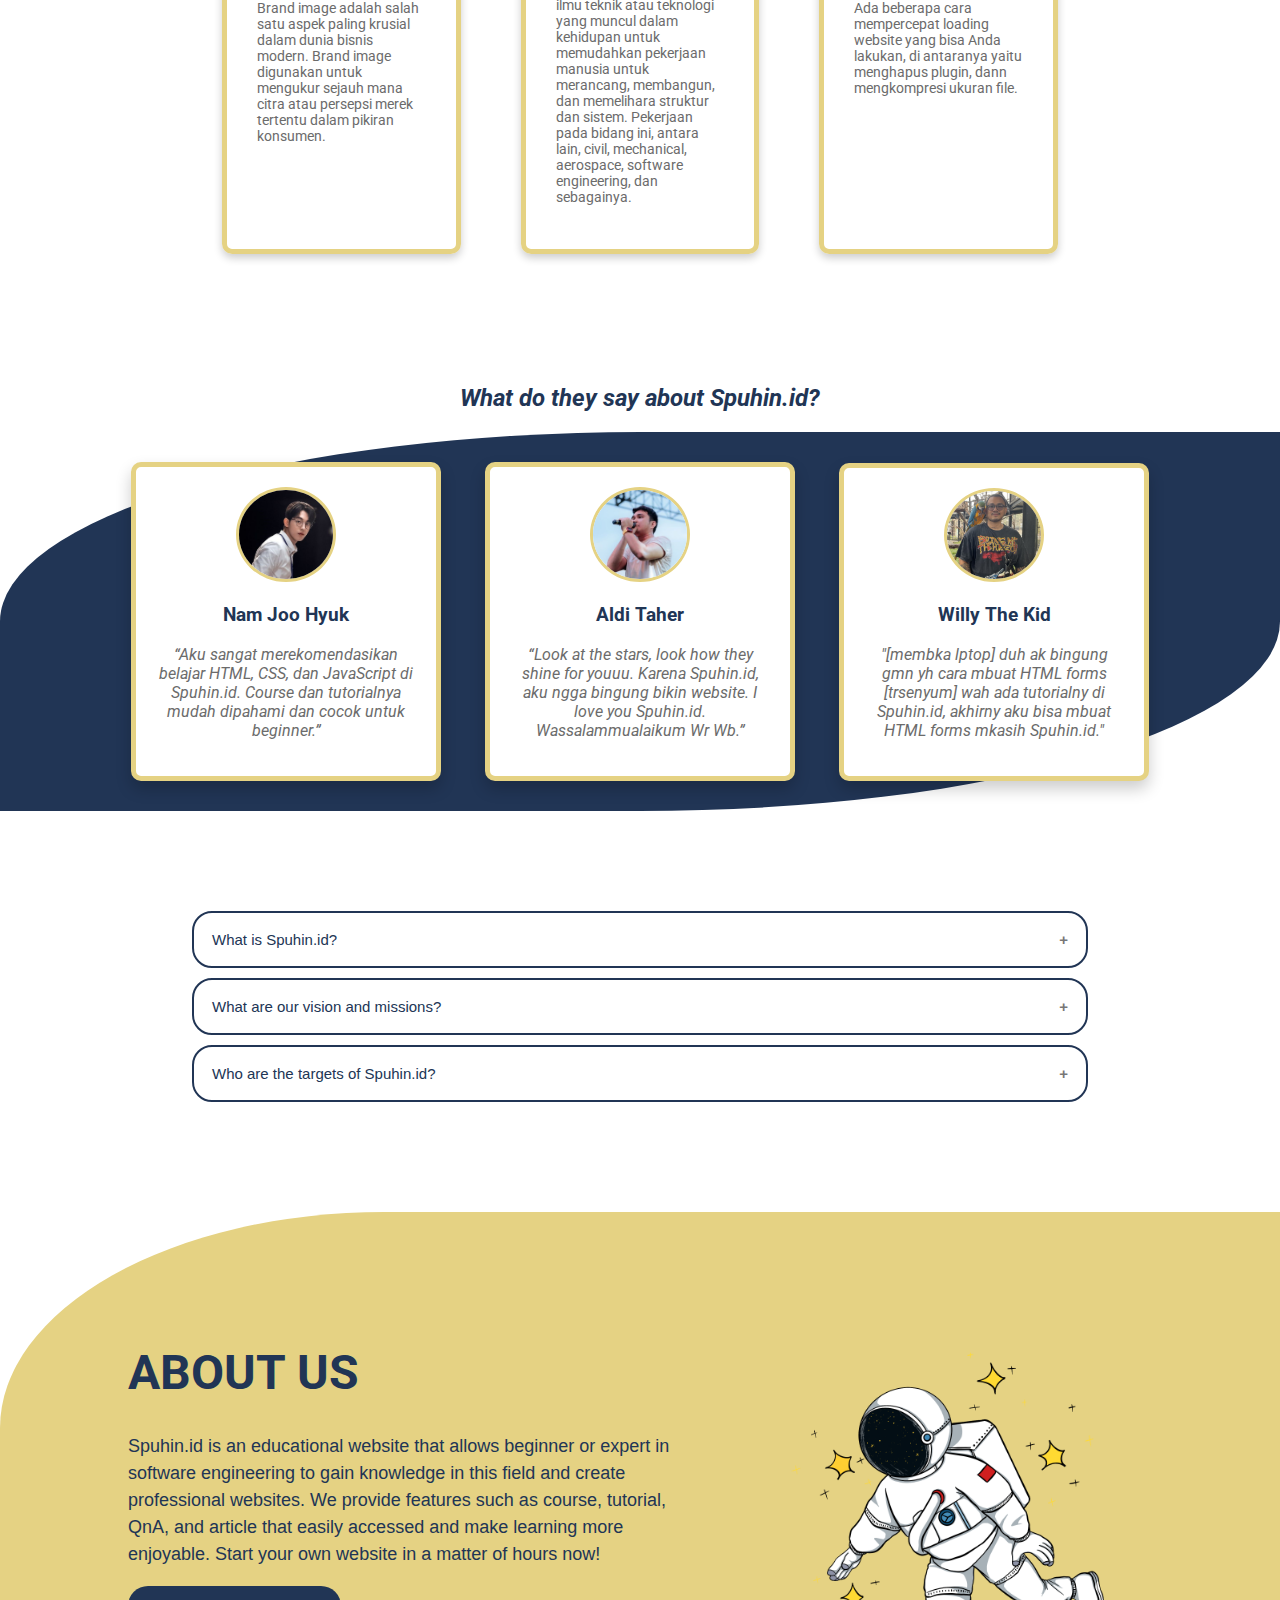
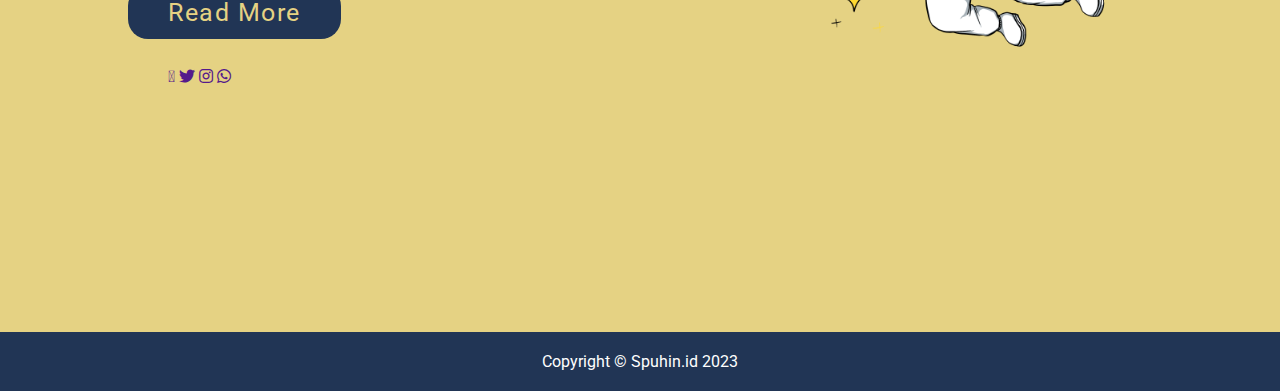
==== commit 2c0db09d: "final" ====
--- a/index.html
+++ b/index.html
@@ -106,23 +106,21 @@
           <!-- playlist -->
           <div class="playlist-section">
 
-            <!-- fetch data -->
             <div class="playlist">
               <div class="playlist-box">
-                
-              </div>
-              <div class="text-judul">
-                <p>Pendahuluan HTML</p>
-              </div>
-            </div>
-            <!-- fetch data -->
+                <iframe width="100%" src="https://www.youtube.com/embed/NBZ9Ro6UKV8?si=0yVhA04-J_gQue-j" title="YouTube video player" frameborder="0" allow="accelerometer; autoplay; clipboard-write; encrypted-media; gyroscope; picture-in-picture; web-share" allowfullscreen></iframe>
+              </div>
+              <div class="text-judul">
+                <p>Hello World!</p>
+              </div>
+            </div>
             
             <div class="playlist">
               <div class="playlist-box">
                 <iframe width="100%" src="https://www.youtube.com/embed/1NicaVOCXHA?si=-G266u4OMn6_TOqf" title="YouTube video player" frameborder="0" allow="accelerometer; autoplay; clipboard-write; encrypted-media; gyroscope; picture-in-picture; web-share" allowfullscreen></iframe>
               </div>
               <div class="text-judul">
-                <p>Hello World!</p>
+                <p>Code Editor</p>
               </div>
             </div>
             <div class="playlist">
@@ -130,7 +128,7 @@
                 <iframe width="100%" src="https://www.youtube.com/embed/3sLSi9L5nWE?si=adr-Gayuc5kZtu_Q" title="YouTube video player" frameborder="0" allow="accelerometer; autoplay; clipboard-write; encrypted-media; gyroscope; picture-in-picture; web-share" allowfullscreen></iframe>
               </div>
               <div class="text-judul">
-                <p>Code Editor</p>
+                <p>Tag</p>
               </div>
             </div>
             <div class="playlist">
--- a/src/style/style.css
+++ b/src/style/style.css
@@ -187,7 +187,7 @@
 
 .keunggulan .container{
   display: grid;
-  grid-template-columns: auto auto auto auto;
+  grid-template-columns: 25% 25% 25% 25%;
   gap: 10px;
   padding: 10px;
 }
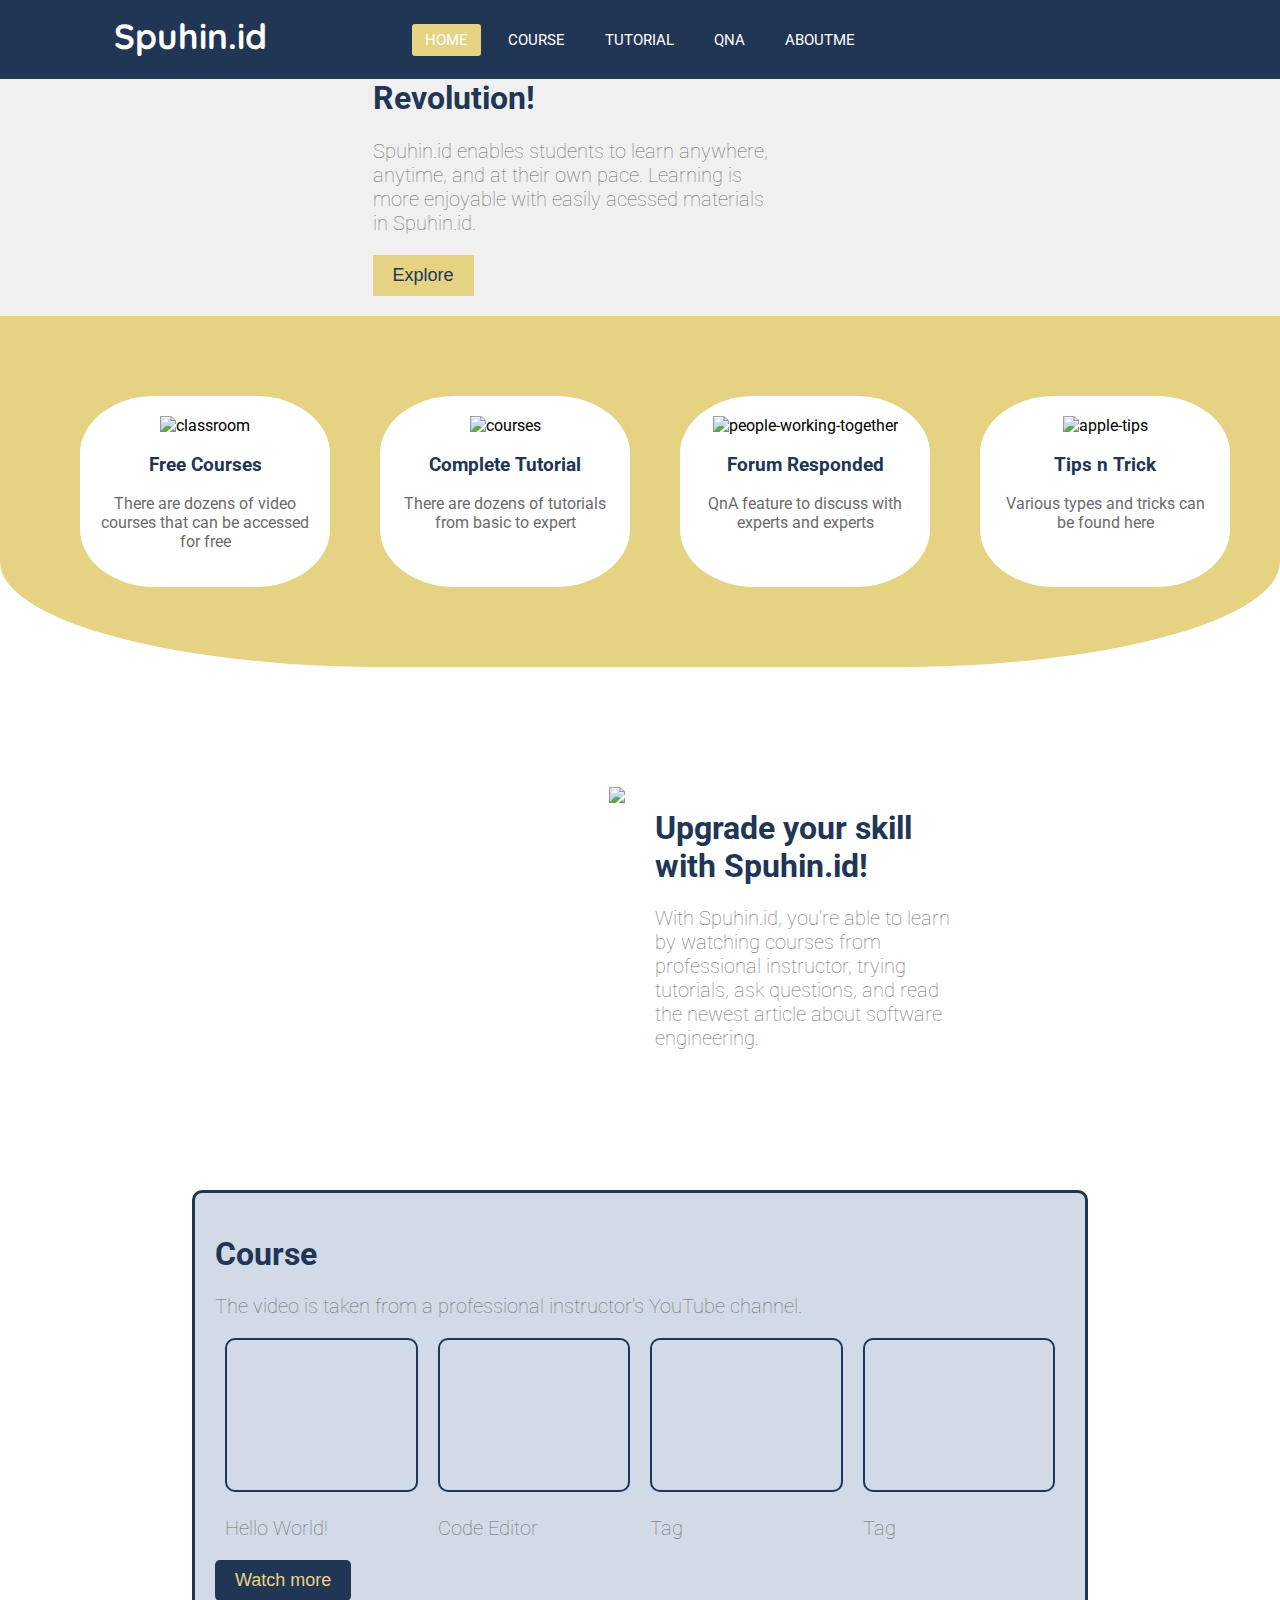
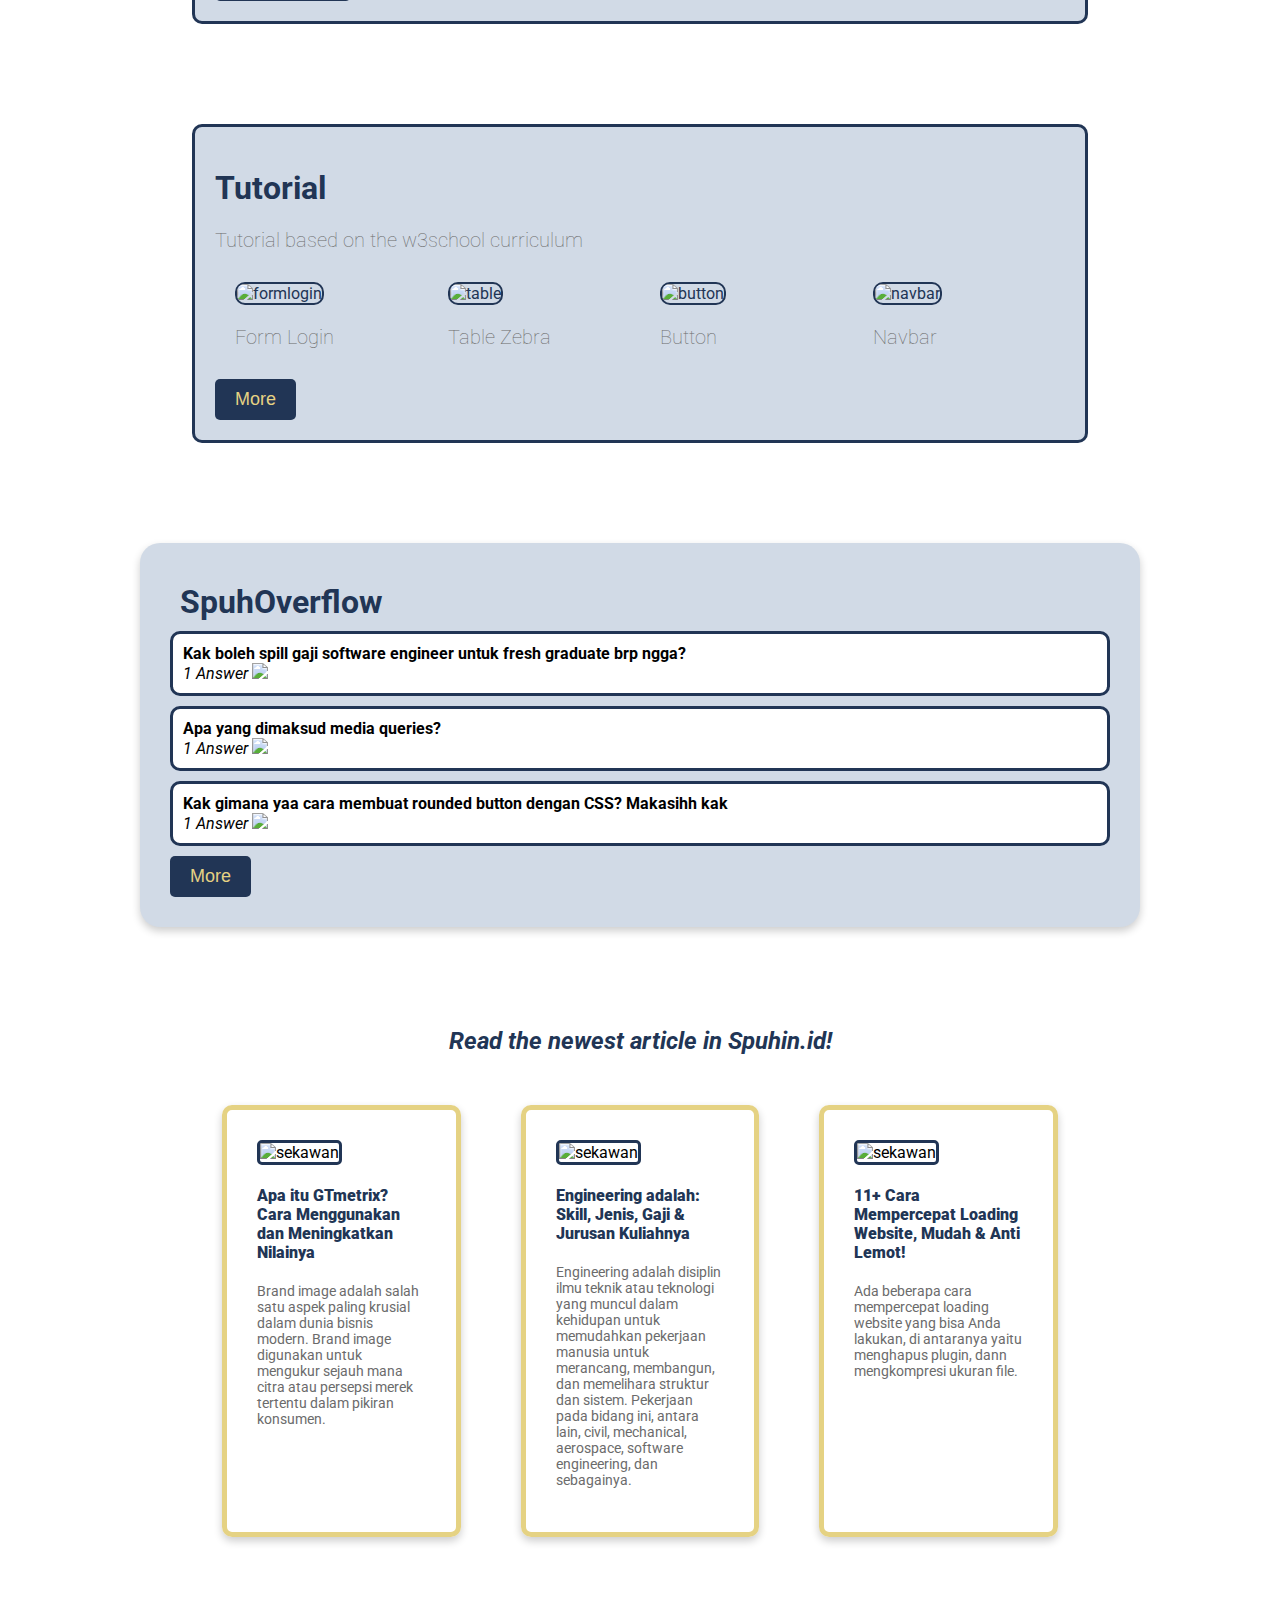
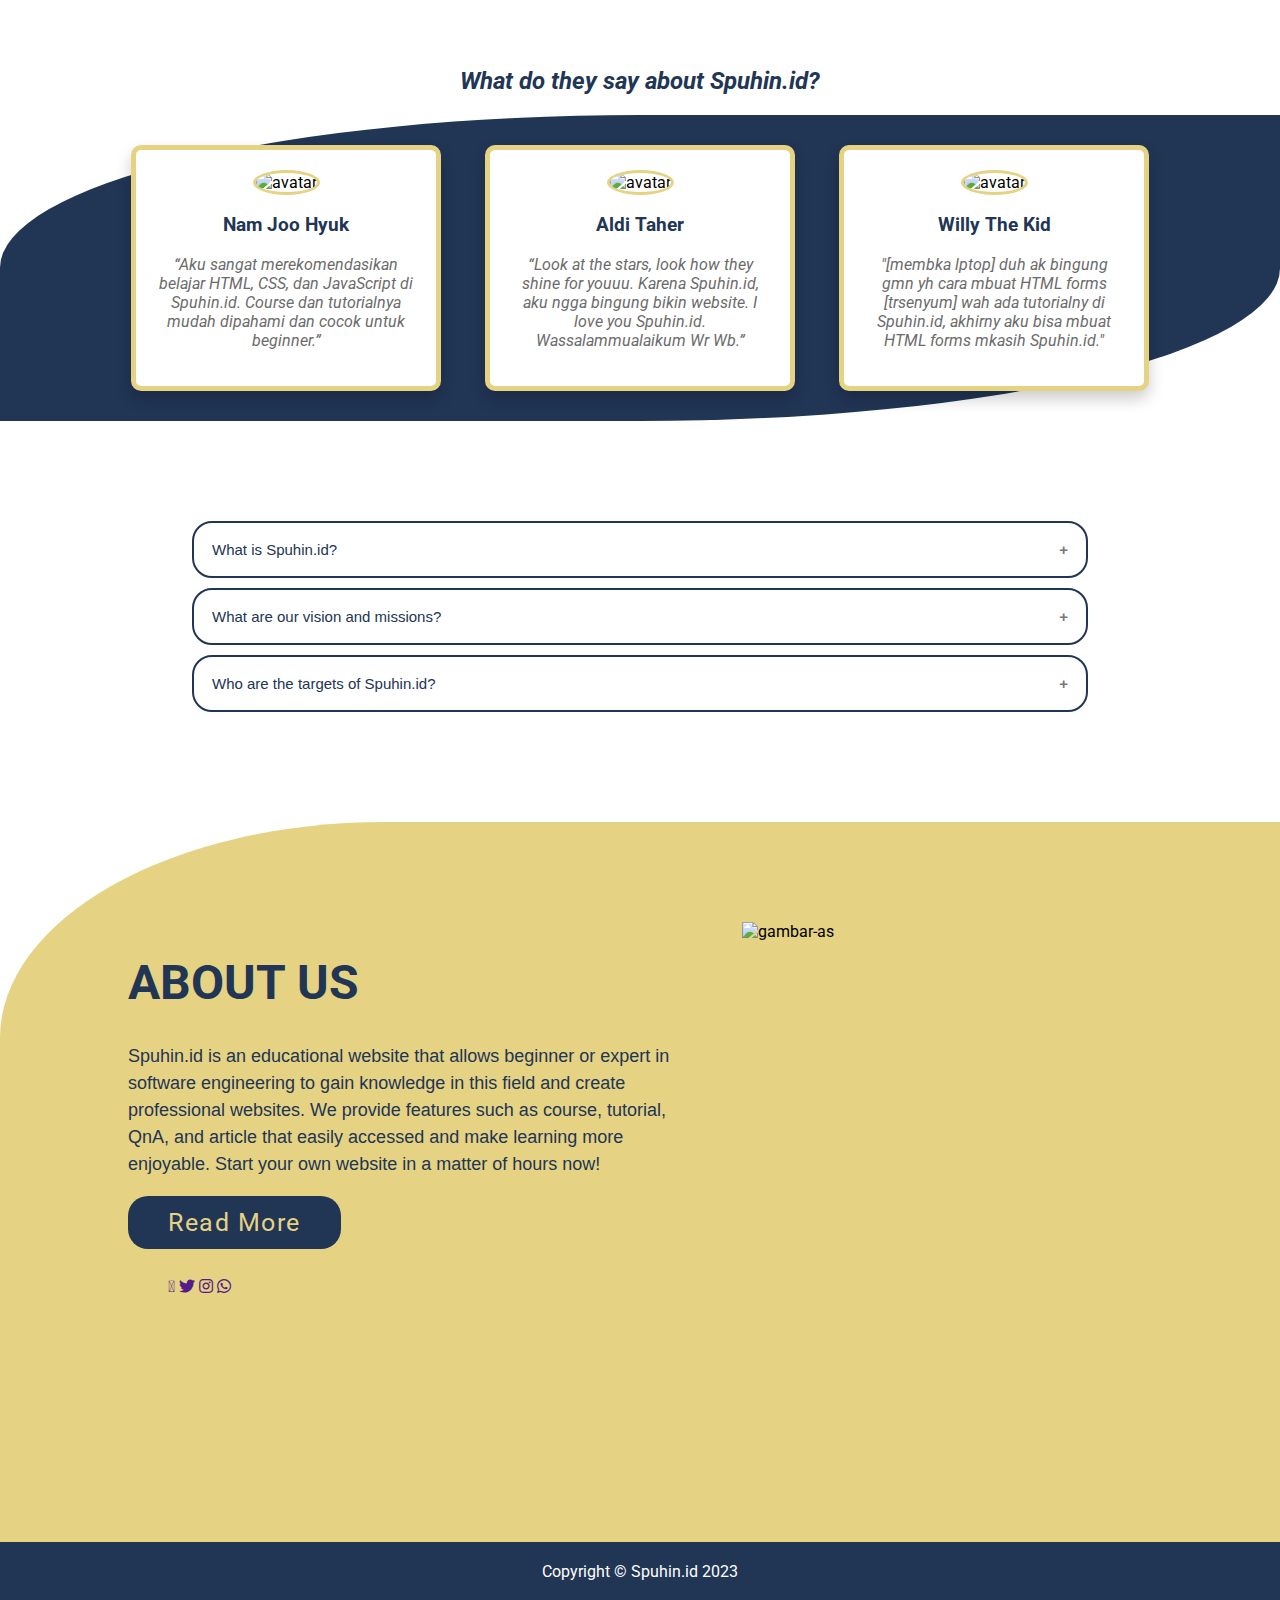
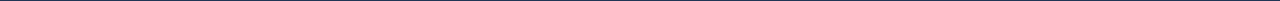
==== commit ff16562f: "Merge branch 'main' of https://github.com/Kampus-Merdeka-Software-Engineering/front-end-capstone-pro" ====
--- a/index.html
+++ b/index.html
@@ -324,7 +324,7 @@
                 <div class="content">
                     <p>Spuhin.id is an educational website that allows beginner or expert in software engineering to gain knowledge in this field and create professional websites. We provide features such as course, tutorial, QnA, and article that easily accessed and make learning more enjoyable. Start your own website in a matter of hours now!</p>
                     <div class="button">
-                        <a href="team.html">Read More</a>
+                        <a href="./page/team.html">Read More</a>
                     </div>
                 </div>
                 <div class="social">
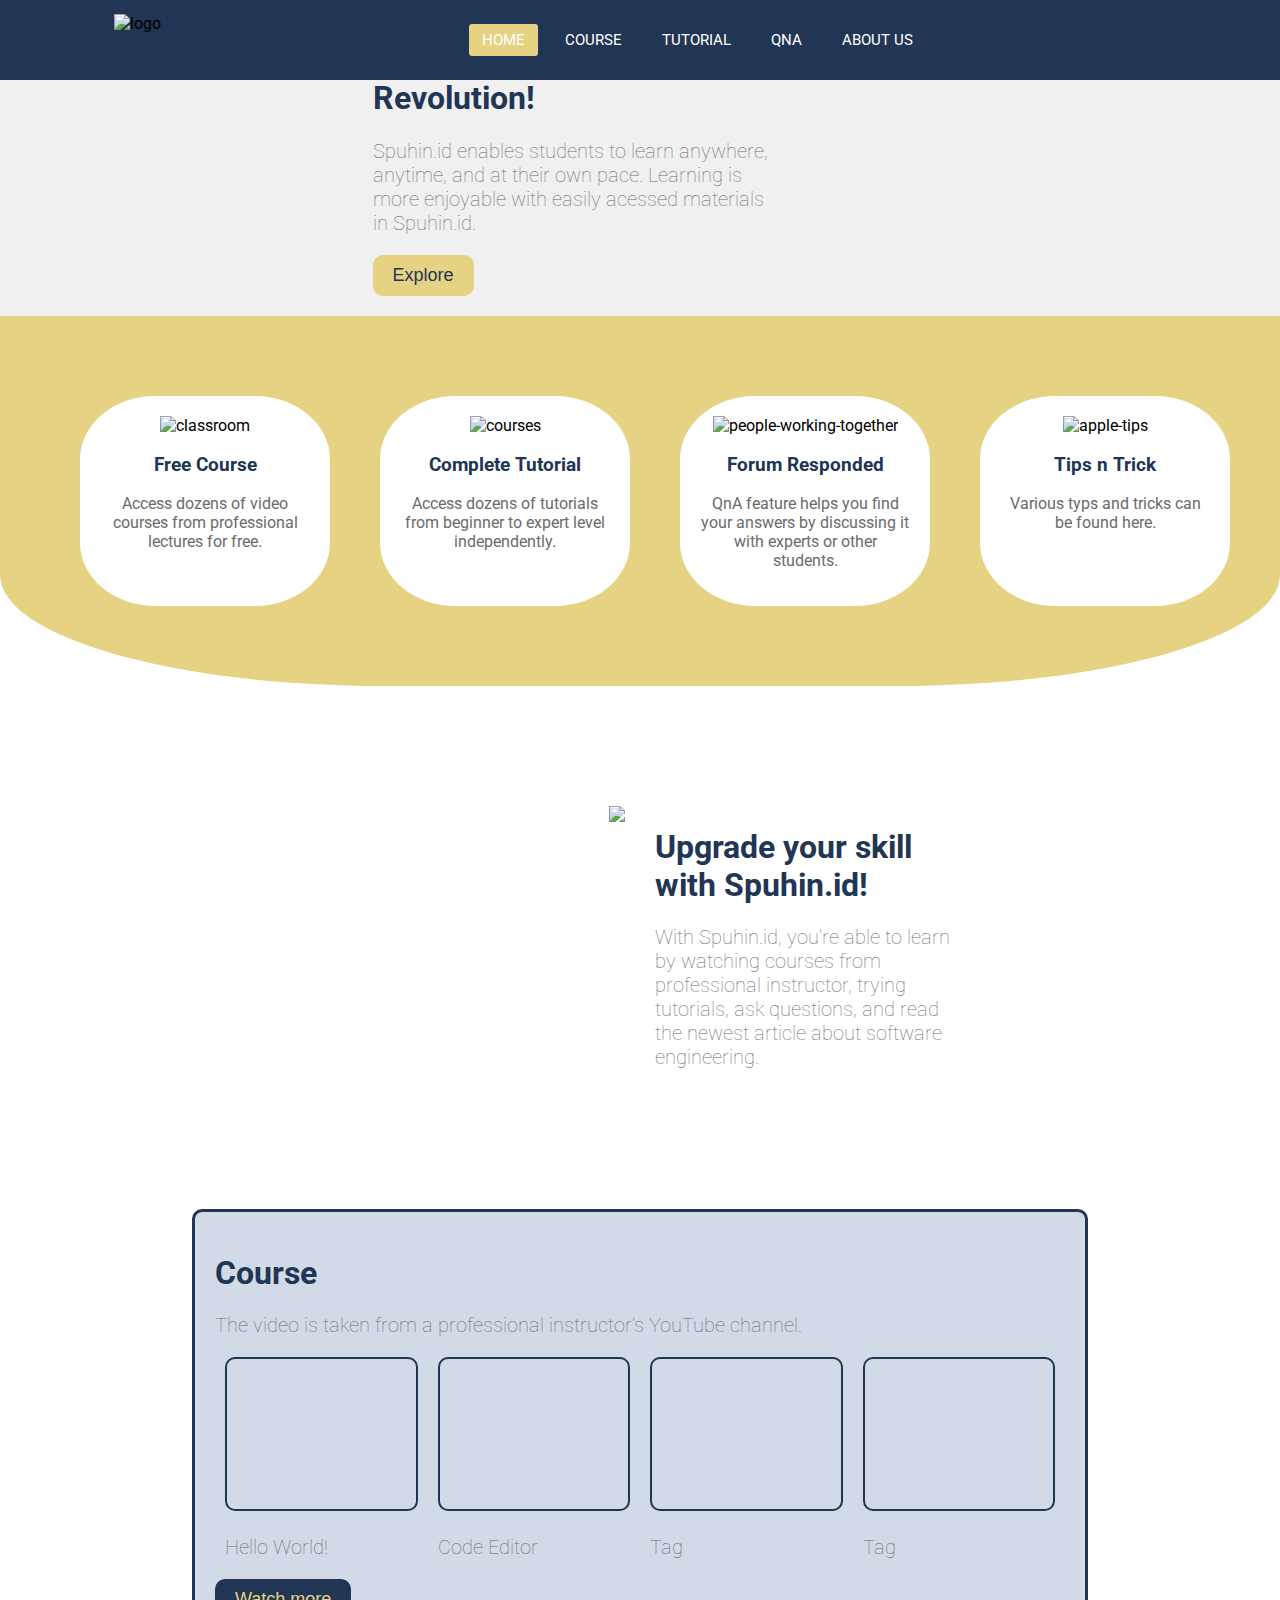
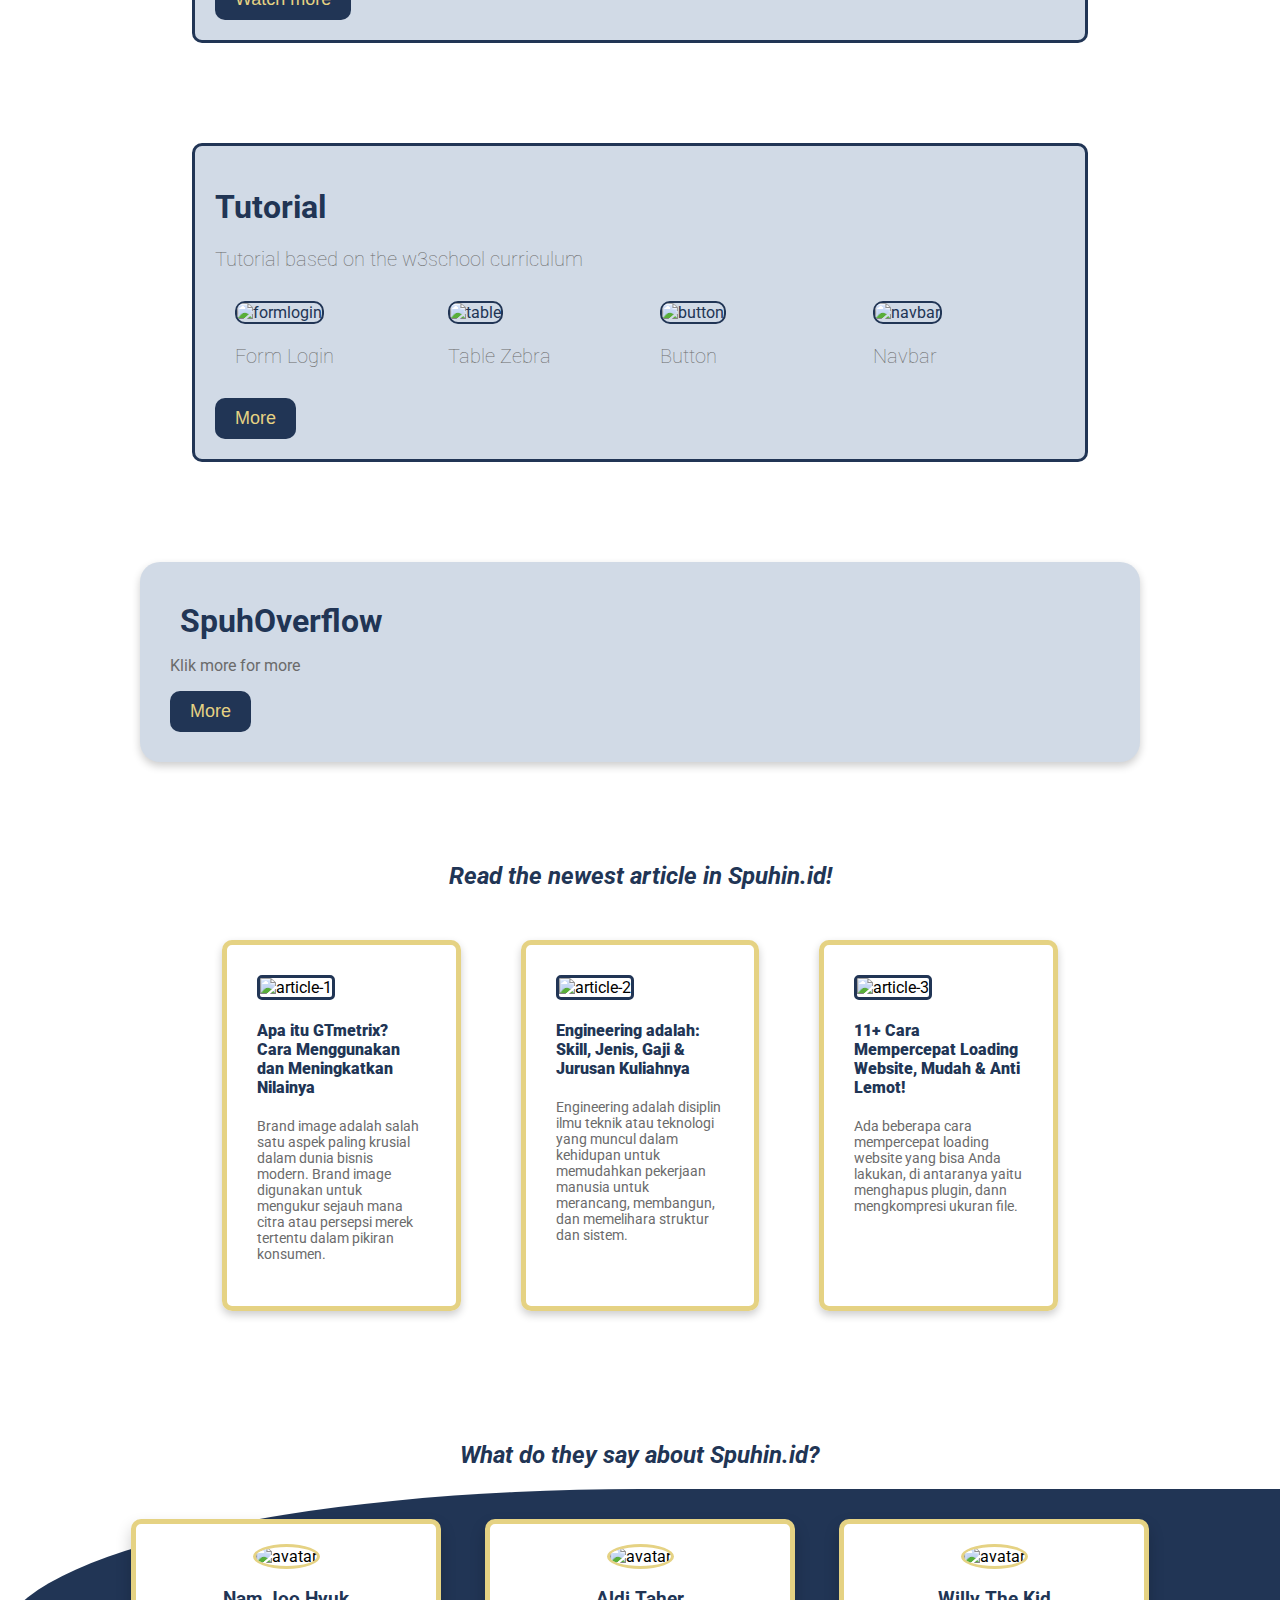
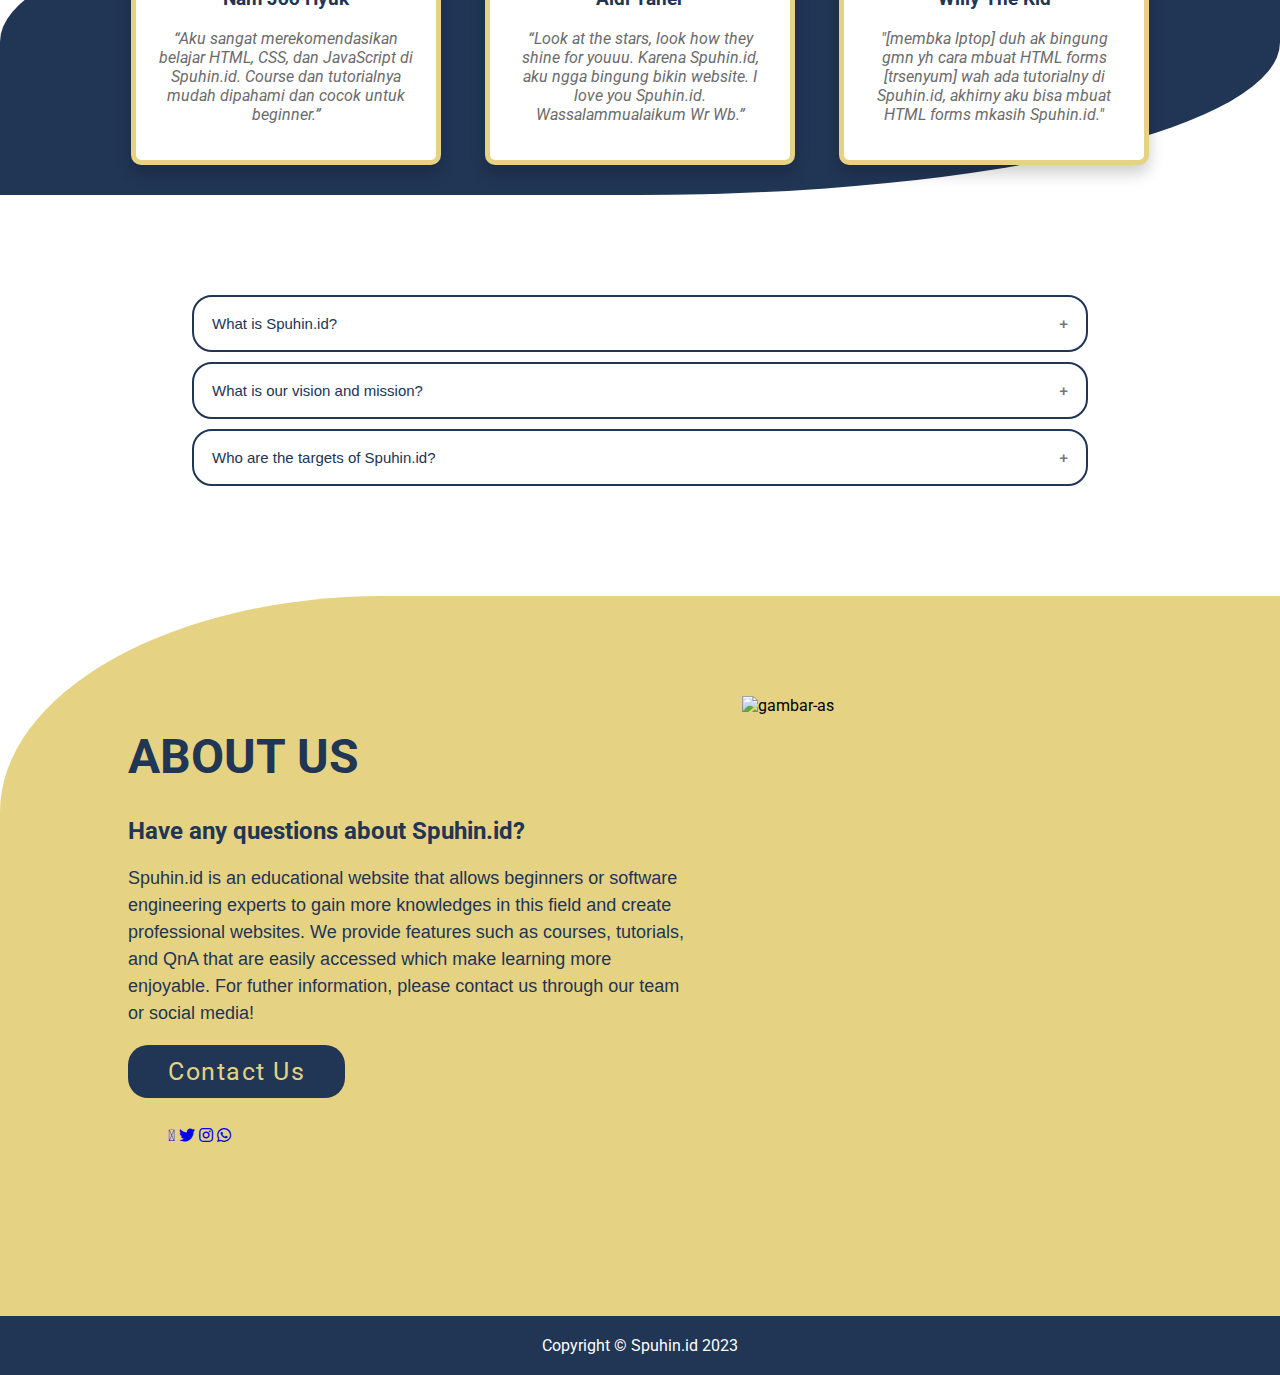
==== commit a1817c1d: "udaaa cukoppp" ====
--- a/index.html
+++ b/index.html
@@ -16,13 +16,13 @@
       <label for="check" class="checkbtn">
         <i class="fas fa-bars"></i>
       </label>
-      <label class="logo">Spuhin.id</label>
+      <img class="logo" src=".\src\img\logo.png" alt="logo">
       <ul>
         <li><a class="active" href="#">Home</a></li>
         <li><a href="./page/course.html">Course</a></li>
         <li><a href="./page/tutorial.html">Tutorial</a></li>
         <li><a href="./page/pertanyaan.html">QnA</a></li>
-        <li><a href="./page/team.html">AboutMe</a></li>
+        <li><a href="./page/team.html">About Us</a></li>
       </ul>
     </nav>
     <!-- Nav -->
@@ -38,7 +38,7 @@
           </div>
         </div>
         <div class="image">
-            <img src="./src/img/Untitled-2.png" alt="Gambar Banner" width="100%">
+            <img src="./src/img/banner.png" alt="Gambar Banner" width="100%">
         </div>
       </div>
     </div>
@@ -50,29 +50,29 @@
         <div>
           <div class="card">
             <img width="94" height="94" src="https://img.icons8.com/officel/80/classroom.png" alt="classroom"/>
-            <h3>Free Courses</h3>
-            <p>There are dozens of video courses that can be accessed for free</p>
+            <h3>Free Course</h3>
+            <p>Access dozens of video courses from professional lectures for free.</p>
           </div>
         </div>
         <div>
           <div class="card">
             <img width="94" height="94" src="https://img.icons8.com/color/96/courses.png" alt="courses"/>
             <h3>Complete Tutorial</h3>
-            <p>There are dozens of tutorials from basic to expert</p>
+            <p>Access dozens of tutorials from beginner to expert level independently.</p>
           </div>
         </div>
         <div>
           <div class="card">
             <img width="94" height="94" src="https://img.icons8.com/color/96/people-working-together.png" alt="people-working-together"/>
             <h3>Forum Responded</h3>
-            <p>QnA feature to discuss with experts and experts</p>
+            <p>QnA feature helps you find your answers by discussing it with experts or other students.</p>
           </div>
         </div>  
         <div>
           <div class="card">
             <img width="94" height="94" src="https://img.icons8.com/cute-clipart/128/apple-tips.png" alt="apple-tips"/>
             <h3>Tips n Trick</h3>
-            <p>Various types and tricks can be found here</p>
+            <p>Various typs and tricks can be found here.</p>
           </div>
         </div>
       </div>
@@ -205,25 +205,9 @@
     <div class="Question">
       <div class="question-section" id="questionSection">
         <h1 id="question-heading">SpuhOverflow</h1>
+        <p>Klik more for more</p>
+        <div id="questioner-containerHome">
           <!-- Kotak pertanyaan 1 -->
-        <div class="question-box" onclick="toggleAnswer(1)">
-          <div class="question">Kak boleh spill gaji software engineer untuk fresh graduate brp ngga?</div>
-          <div class="answer-notification">1 Answer <span><img src="./src/img/bookmark.png" width="10px"></span></div>
-          <div class="answer" id="answer1">Denger-denger 8 juta cmiiw :v</div>
-        </div>
-      
-          <!-- Kotak pertanyaan 2 -->
-        <div class="question-box" onclick="toggleAnswer(2)">
-          <div class="question">Apa yang dimaksud media queries?</div>
-          <div class="answer-notification">1 Answer <span><img src="./src/img/bookmark.png" width="10px"></span></div>
-          <div class="answer" id="answer2">Fitur CSS yg membuat tampilan website kita sesuai dgn berbagai perangkat</div>
-        </div>
-      
-          <!-- Kotak pertanyaan 3 -->
-        <div class="question-box" onclick="toggleAnswer(3)">
-          <div class="question">Kak gimana yaa cara membuat rounded button dengan CSS? Makasihh kak</div>
-          <div class="answer-notification">1 Answer <span><img src="./src/img/bookmark.png" width="10px"></span></div>
-          <div class="answer" id="answer3">Izin jawab, pake property border-radius kakkk </div>
         </div>
         <button class="more-button" onclick="showMoreQuestions()">More</button>
       </div>
@@ -236,21 +220,21 @@
       <div class="Artikel-section">
         <div class="article">
           <div class="card">
-            <img src="https://gtmetrix.com/static/r290/images/features-generic/gtmetrix-report-hero.png" alt="sekawan">
+            <img src=".\src\img\article-1.png" alt="article-1">
             <a href="https://www.sekawanmedia.co.id/blog/cara-menggunakan-gtmetrix/" target="_blank"><div class="container">
               <h4><b>Apa itu GTmetrix? Cara Menggunakan dan Meningkatkan Nilainya</b></h4> 
               <p>Brand image adalah salah satu aspek paling krusial dalam dunia bisnis modern. Brand image digunakan untuk mengukur sejauh mana citra atau persepsi merek tertentu dalam pikiran konsumen.</p> 
             </div></a>
           </div>
           <div class="card">
-            <img src="https://www.betterteam.com/images/it-engineer-job-description-4084x2918-2020123.jpeg?crop=40:21,smart&width=1200&dpr=2" alt="sekawan">
+            <img src=".\src\img\article-2.jpg" alt="article-2">
             <a href="https://www.sekawanmedia.co.id/blog/engineering-adalah/" target="_blank"><div class="container">
               <h4><b>Engineering adalah: Skill, Jenis, Gaji & Jurusan Kuliahnya</b></h4> 
-              <p>Engineering adalah disiplin ilmu teknik atau teknologi yang muncul dalam kehidupan untuk memudahkan pekerjaan manusia untuk merancang, membangun, dan memelihara struktur dan sistem. Pekerjaan pada bidang ini, antara lain, civil, mechanical, aerospace, software engineering, dan sebagainya.</p> 
+              <p>Engineering adalah disiplin ilmu teknik atau teknologi yang muncul dalam kehidupan untuk memudahkan pekerjaan manusia untuk merancang, membangun, dan memelihara struktur dan sistem.</p> 
             </div>
           </div></a>
           <div class="card">
-            <img src="https://www.sekawanmedia.co.id/wp-content/uploads/2023/08/cara-mempercepat-loading-blog-1-1659413663.webp" alt="sekawan">
+            <img src=".\src\img\article-3.jpg" alt="article-3">
             <a href="https://www.sekawanmedia.co.id/blog/cara-mempercepat-loading-website/" target="_blank"><div class="container">
               <h4><b>11+ Cara Mempercepat Loading Website, Mudah & Anti Lemot!</b></h4> 
               <p>Ada beberapa cara mempercepat loading website yang bisa Anda lakukan, di antaranya yaitu menghapus plugin, dann mengkompresi ukuran file.</p> 
@@ -297,17 +281,17 @@
       <div class="content">
         <button class="accordion">What is Spuhin.id?</button>
         <div class="panel">
-          <p>Spuhin.id is an educational website that allows beginner or expert in software engineering to gain more knowledges in this field and create professional websites. We provide features such as course, tutorial, QnA, and article that easily accessed and make learning more enjoyable. Start your own website in a matter of hours now!</p>
-        </div>
-
-        <button class="accordion">What are our vision and missions?</button>
+          <p>Spuhin.id is an educational website that allows beginners or software engineering experts to gain more knowledges in this field and create professional websites. We provide features such as courses, tutorials, and QnA that are easily accessed which make learning more enjoyable. Start your website in a matter of hours now!</p>
+        </div>
+
+        <button class="accordion">What is our vision and mission?</button>
         <div class="panel">
-          <p>Our vision is to be a platform for students who wants to learn software engineering from beginner to expert level. Our missions are making courses and learning materials easily accessed, free, and practical. We want students to be able to learn at any time, anywhere, and at their own pace. Furthermore, we support studying by discussion and sharing with other students.</p>
+          <p>Our vision is to be a platform for students who want to learn software engineering from beginner to expert level. Our mission is to make courses and learning materials easily accessed, accessible, and practical. We want students to be able to learn at any time, anywhere, and at their own pace. Furthermore, we support studying by discussion and sharing with other students.</p>
         </div>
 
         <button class="accordion">Who are the targets of Spuhin.id?</button>
         <div class="panel">
-          <p>The target of our website are students from different backgrounds or majors that want to deepen their knowledge about software engineering. Our focus are students in Indonesia, but we're also open to students from overseas.</p>
+          <p>Our website targets are students from different backgrounds or majors who want to deepen their knowledge of software engineering. Our focus is students in Indonesia, but we're also open to students from overseas.</p>
         </div>
       </div>
     </div>
@@ -322,20 +306,21 @@
                     <h1>About Us</h1>
                 </div>
                 <div class="content">
-                    <p>Spuhin.id is an educational website that allows beginner or expert in software engineering to gain knowledge in this field and create professional websites. We provide features such as course, tutorial, QnA, and article that easily accessed and make learning more enjoyable. Start your own website in a matter of hours now!</p>
+                    <h2>Have any questions about Spuhin.id?</h2>
+                    <p>Spuhin.id is an educational website that allows beginners or software engineering experts to gain more knowledges in this field and create professional websites. We provide features such as courses, tutorials, and QnA that are easily accessed which make learning more enjoyable. For futher information, please contact us through our team or social media!</p>
                     <div class="button">
-                        <a href="./page/team.html">Read More</a>
+                        <a href="./page/team.html">Contact Us</a>
                     </div>
                 </div>
                 <div class="social">
-                    <a href=""><i class="fa-regular fa-envelope"></i></a>
-                    <a href=""><i class="fab fa-twitter"></i></a>
-                    <a href=""><i class="fab fa-instagram"></i></a>
-                    <a href=""><i class="fab fa-whatsapp"></i></a>
+                  <a href="mailto:admission@revou.co"><i class="fa-regular fa-envelope"></i></a>
+                  <a href="https://twitter.com/revoudotco"><i class="fab fa-twitter"></i></a>
+                  <a href="https://www.instagram.com/revou_id/"><i class="fab fa-instagram"></i></a>
+                  <a href="https://wa.me/0895611113751"><i class="fab fa-whatsapp"></i></a>
                 </div>
             </div>
             <div class="image-section">
-                <img src="./src/img/—Pngtree—astronaut spaceflight_5420858.png" alt="gambar-as">
+                <img src="./src/img/about-us.png" alt="gambar-as">
             </div>
         </div>
       </div>
--- a/src/style/style.css
+++ b/src/style/style.css
@@ -32,16 +32,18 @@
 nav{
   background: #213555;
   width: 100%;
+  height: 80px;
   padding: 14px;
   position: fixed;
   display: flex;
 }
-label.logo{
-  font-family: 'Quicksand', sans-serif;
-  color: white;
-  font-size: 35px;
-  padding: 0 100px;
-  font-weight: bold;
+.logo{
+  display: inline-block;
+  vertical-align: top;
+  width: 110px;
+  height: 60px;
+  margin-left: 100px;
+  margin-right: 200px;
 }
 nav ul{
   float: right;
@@ -74,15 +76,18 @@
   display: none;
 }
 @media (max-width: 952px){
-  label.logo{
-    font-size: 30px;
-    padding-left: 10px;
-  }
   nav ul li a{
     font-size: 16px;
   }
 }
 @media (max-width: 1010px){
+  .logo{
+    display: inline-block;
+    vertical-align: top;
+    width: 110px;
+    height: 60px;
+    margin-left: 20px;
+  }
   .checkbtn{
     display: block;
   }
@@ -94,7 +99,7 @@
     left: -100%;
     text-align: center;
     transition: all .5s;
-    margin-top: 47px;
+    margin-top: 65px;
   }
   nav ul li{
     display: block;
@@ -145,10 +150,11 @@
   border: none;
   cursor: pointer;
   transition: 0.3s;
+  border-radius: 10px;
 }
 
 .explore-button:hover {
-  background-color: #4F709C;
+  background-color: #213555;
   color: #E5D283;
 }
 
@@ -323,7 +329,7 @@
   font-size: 18px;
   border: none;
   cursor: pointer;
-  border-radius: 5px;
+  border-radius: 10px;
   transition: 0.3s;
 }
 
@@ -442,10 +448,13 @@
 
 .question {
   font-weight: bold;
+  margin: 5px;
 }
 
 .answer-notification {
   font-style: italic;
+  font-size: 11px;
+  margin: 5px;
 }
 
 .answer {
@@ -454,11 +463,12 @@
 }
 
 .hidden {
-  display: none;
+  display: block;
 }
 
 @media (max-width: 480px) {
   .Question{
+    margin-top: 30px;
     padding: 30px;
   }
 
@@ -484,6 +494,10 @@
 .article{
   display: flex;
   width: 70%;
+}
+
+.card {
+  padding: 10px;
 }
 
 .card .container{
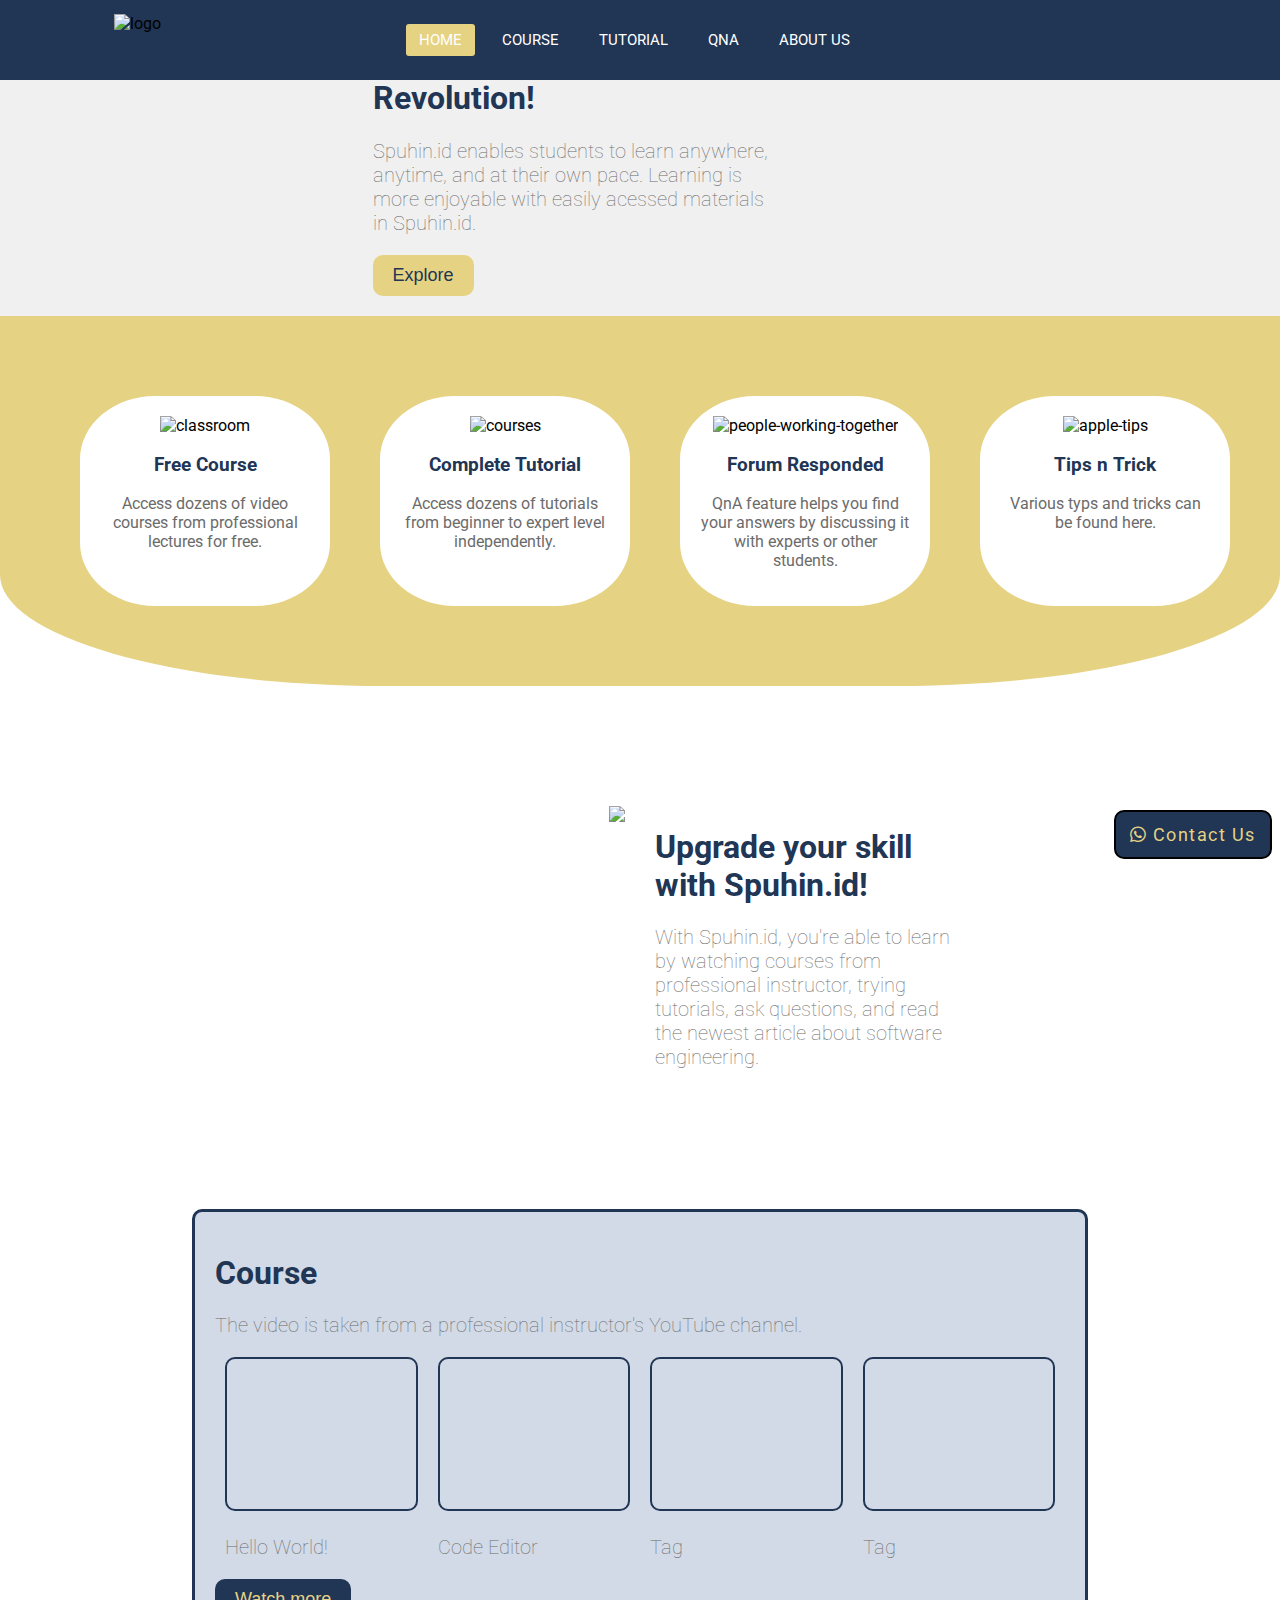
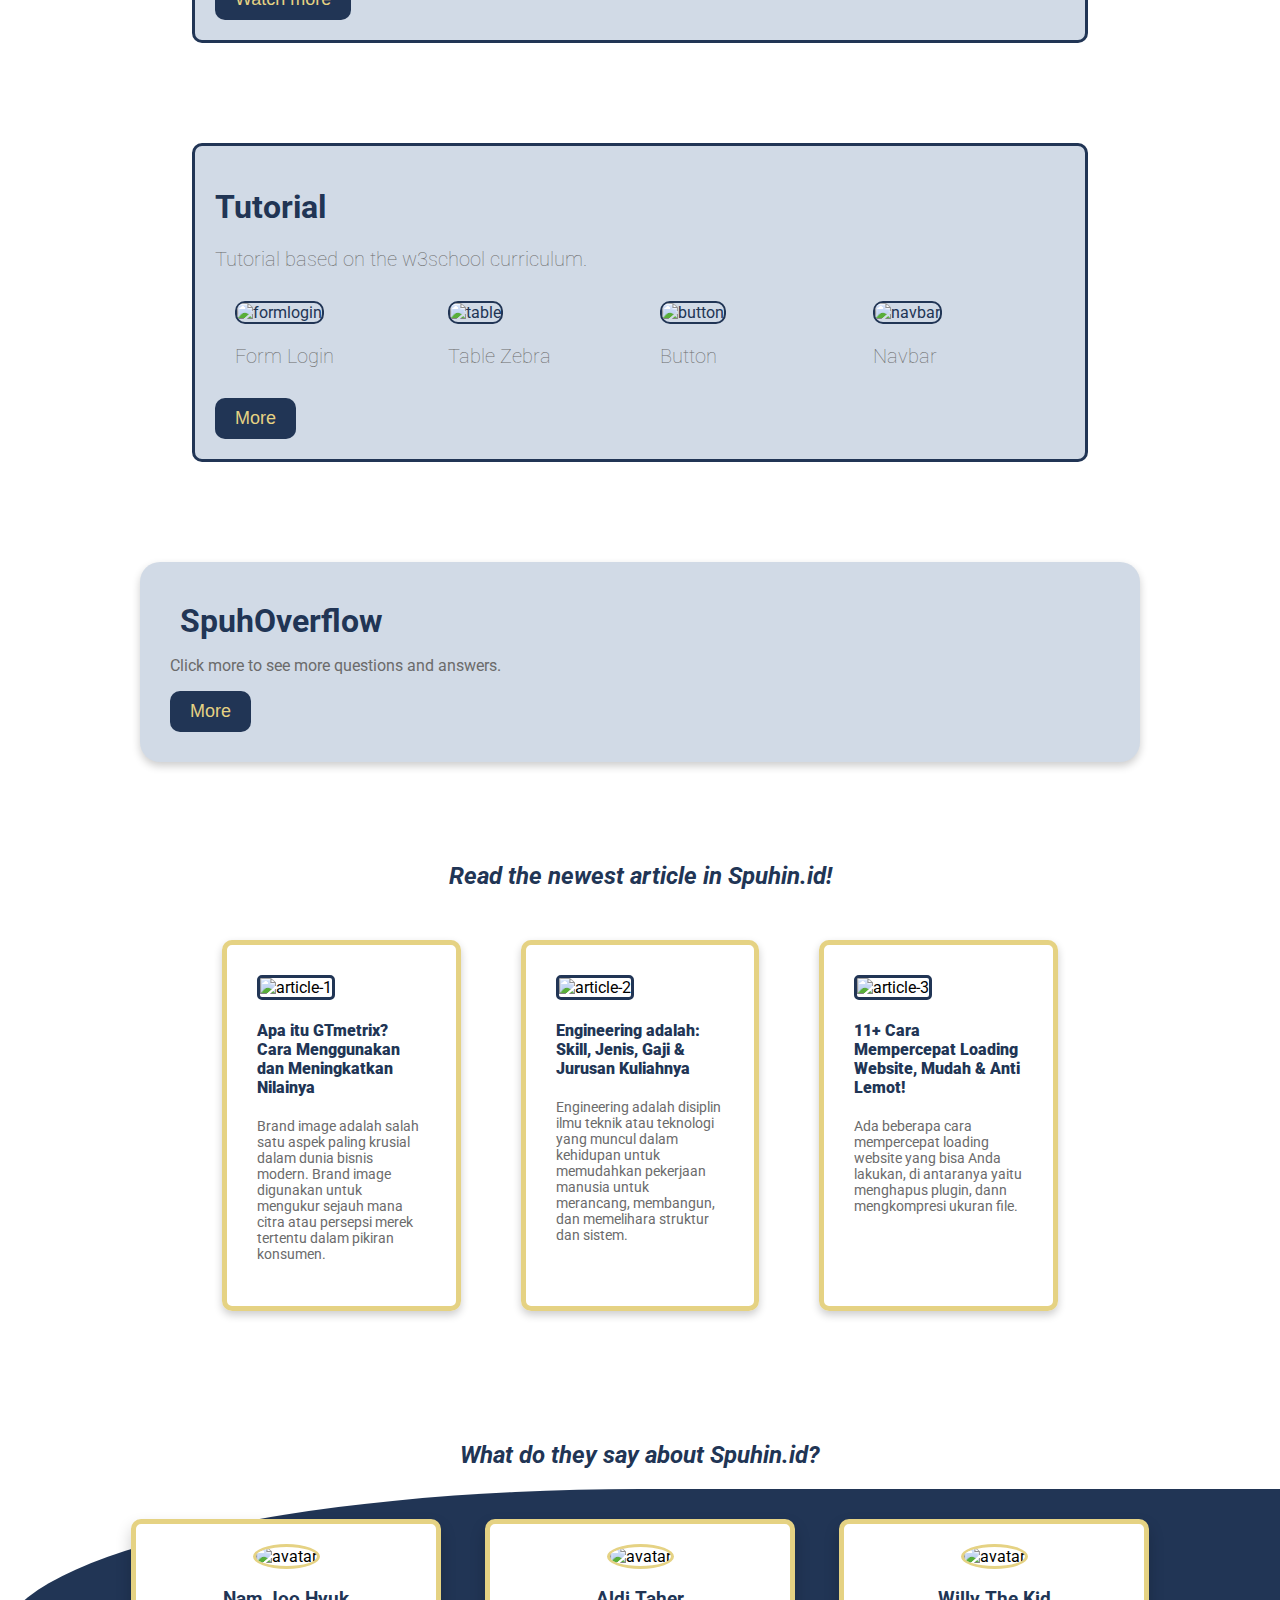
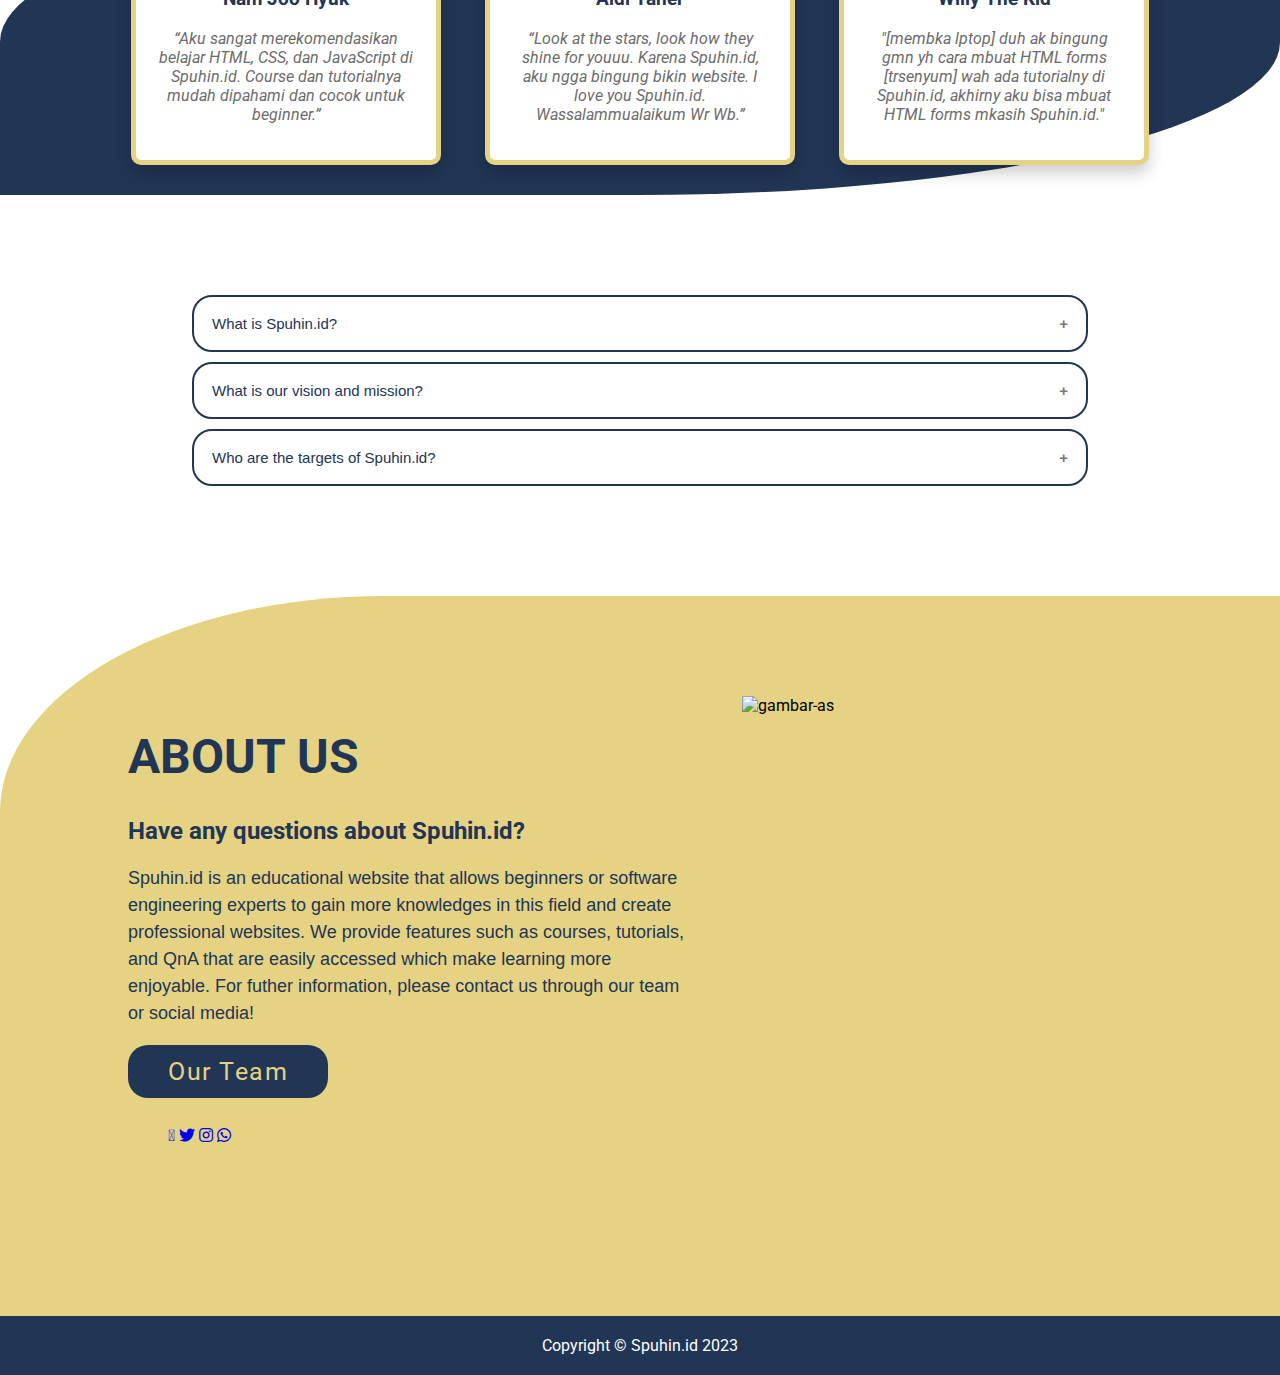
==== commit 44a88c66: "update button" ====
--- a/index.html
+++ b/index.html
@@ -4,6 +4,7 @@
     <meta charset="UTF-8">
     <meta name="viewport" content="width=device-width, initial-scale=1.0">
     <title>Spuhin</title>
+    <link rel="icon" href="./src/img/title.png">
     <link rel="stylesheet" href="./src/style/style.css">
     <link rel="stylesheet" href="https://cdnjs.cloudflare.com/ajax/libs/font-awesome/5.15.3/css/all.min.css"/>
     <script src="https://kit.fontawesome.com/6ac5fc642c.js" crossorigin="anonymous"></script>
@@ -151,7 +152,7 @@
       <div class="tutorial">
         <div class="text">
           <h1>Tutorial</h1>
-          <p>Tutorial based on the w3school curriculum</p>
+          <p>Tutorial based on the w3school curriculum.</p>
           <!-- playlist -->
           <div class="tutorial-section">
             <div class="tutor">
@@ -205,7 +206,7 @@
     <div class="Question">
       <div class="question-section" id="questionSection">
         <h1 id="question-heading">SpuhOverflow</h1>
-        <p>Klik more for more</p>
+        <p>Click more to see more questions and answers.</p>
         <div id="questioner-containerHome">
           <!-- Kotak pertanyaan 1 -->
         </div>
@@ -309,7 +310,7 @@
                     <h2>Have any questions about Spuhin.id?</h2>
                     <p>Spuhin.id is an educational website that allows beginners or software engineering experts to gain more knowledges in this field and create professional websites. We provide features such as courses, tutorials, and QnA that are easily accessed which make learning more enjoyable. For futher information, please contact us through our team or social media!</p>
                     <div class="button">
-                        <a href="./page/team.html">Contact Us</a>
+                        <a href="./page/team.html">Our Team</a>
                     </div>
                 </div>
                 <div class="social">
@@ -320,7 +321,13 @@
                 </div>
             </div>
             <div class="image-section">
-                <img src="./src/img/about-us.png" alt="gambar-as">
+              <img src="./src/img/about-us.png" alt="gambar-as">
+            </div>
+            <div class="contact-us-button">
+              <a href="https://wa.me/0895611113751">
+                <i class="fab fa-whatsapp"></i>
+                <span>Contact Us</span>
+              </a>
             </div>
         </div>
       </div>
--- a/src/style/style.css
+++ b/src/style/style.css
@@ -40,8 +40,7 @@
 .logo{
   display: inline-block;
   vertical-align: top;
-  width: 110px;
-  height: 60px;
+  height: 50px;
   margin-left: 100px;
   margin-right: 200px;
 }
@@ -68,7 +67,7 @@
   font-size: 30px;
   color: white;
   float: right;
-  margin-right: 40px;
+  margin-right: 30px;
   cursor: pointer;
   display: none;
 }
@@ -84,9 +83,8 @@
   .logo{
     display: inline-block;
     vertical-align: top;
-    width: 110px;
-    height: 60px;
-    margin-left: 20px;
+    height: 50px;
+    margin-left: 0;
   }
   .checkbtn{
     display: block;
@@ -99,7 +97,7 @@
     left: -100%;
     text-align: center;
     transition: all .5s;
-    margin-top: 65px;
+    margin-top: 66px;
   }
   nav ul li{
     display: block;
@@ -162,16 +160,30 @@
   display: block;
 }
 
-@media (max-width: 1000px) {
+@media (max-width: 1200px) {
   .banner{
     display: block;
     padding: 0;
     margin-top: 50px;
   }
 
+  h1,h2,h3,h4{
+    font-size: 24px;
+  }
+  
+  p{
+    font-size: 18px;
+  }
 
   .Banner .text{
     width: 100%;
+  }
+}
+
+@media (max-width : 1190px){
+  .banner{
+    margin-top: 100px;
+    width: 95%;
   }
 }
 /* Banner */
@@ -442,6 +454,10 @@
   box-shadow: 0 8px 16px 0 rgba(0,0,0,0.2);
 }
 
+.question-box p{
+  margin-top :3px
+}
+
 #question-heading {
   margin: 10px;
 }
@@ -730,6 +746,24 @@
 }
 .as-content .content .social i:hover{
   color:#a52a52;
+}
+.contact-us-button a{
+  float: right;
+  display: block;
+  position: fixed;
+  left: 87%;
+  top: 90%;
+  background-color: #213555;
+  color:#E5D283;
+  padding: 12px 14px;
+  text-decoration: none;
+  font-size: 18px;
+  letter-spacing: 1.5px;
+  border-radius: 10px;
+  border: 2px solid black;
+}
+.contact-us-button a:hover{
+ padding: 14px 18px;
 }
 @media screen and (max-width: 768px){
   .aboutus-container{
@@ -770,6 +804,24 @@
     text-align: center;
     color: #213555 ;
   }
+  .contact-us-button a{
+    float: right;
+    display: block;
+    position: fixed;
+    left: 58%;
+    top: 90%;
+    background-color: #213555;
+    color:#E5D283;
+    padding: 12px 14px;
+    text-decoration: none;
+    font-size: 14px;
+    letter-spacing: 1.5px;
+    border-radius: 10px;
+    border: 2px solid black;
+  }
+  .contact-us-button a:hover{
+    padding: 14px 14px;
+  }
 }
 /* About */
 
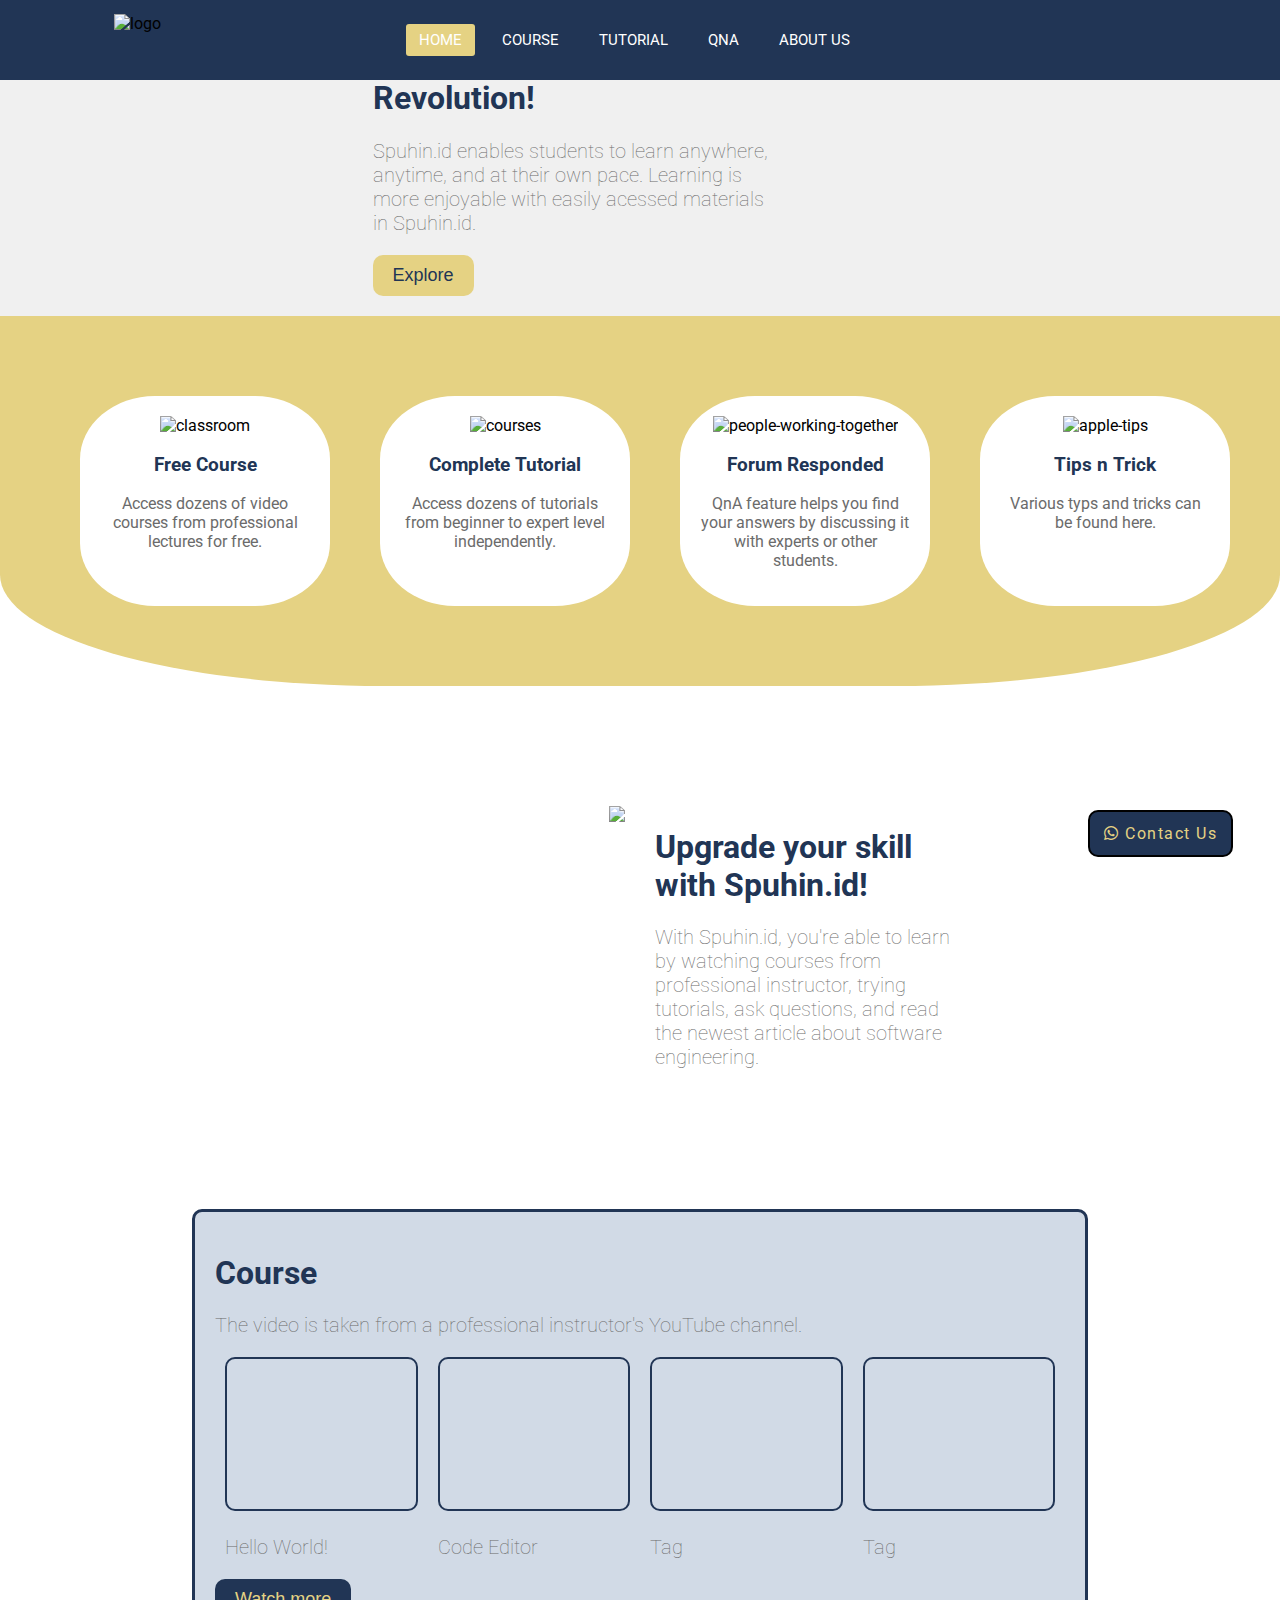
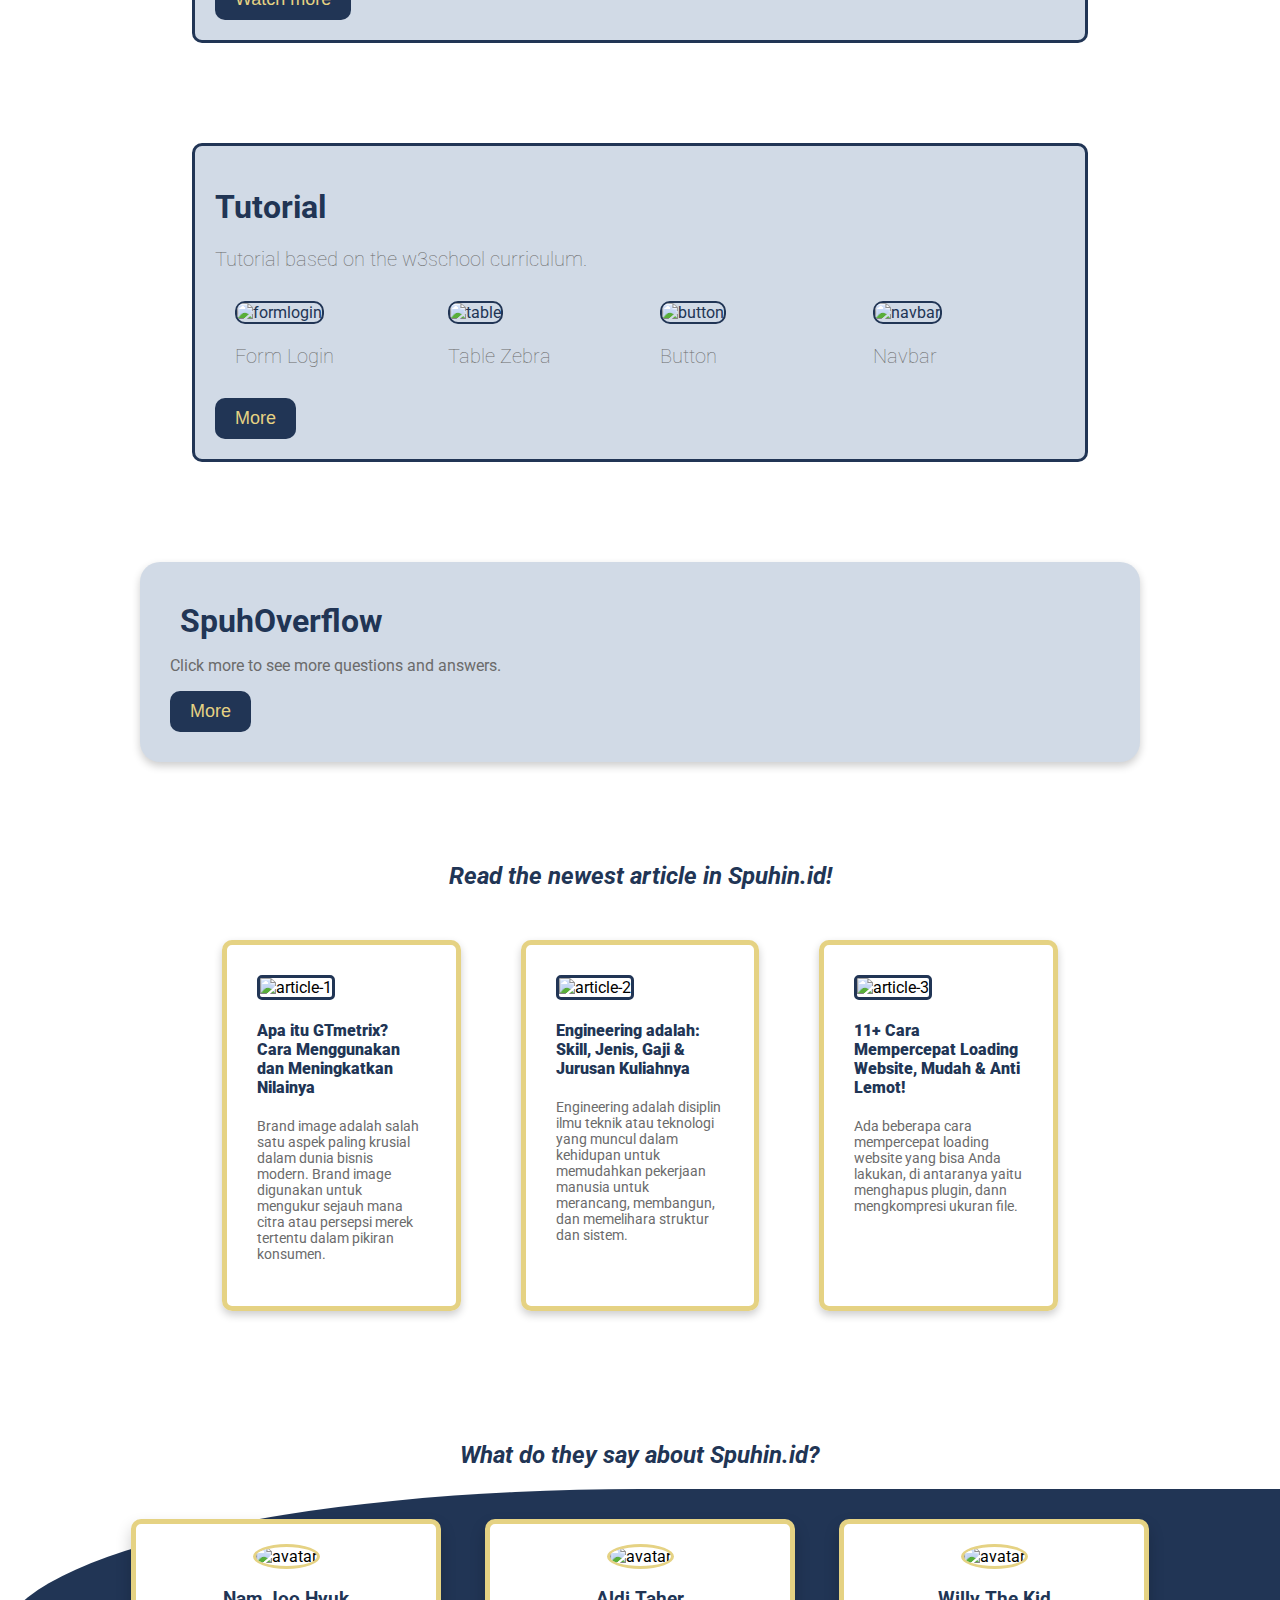
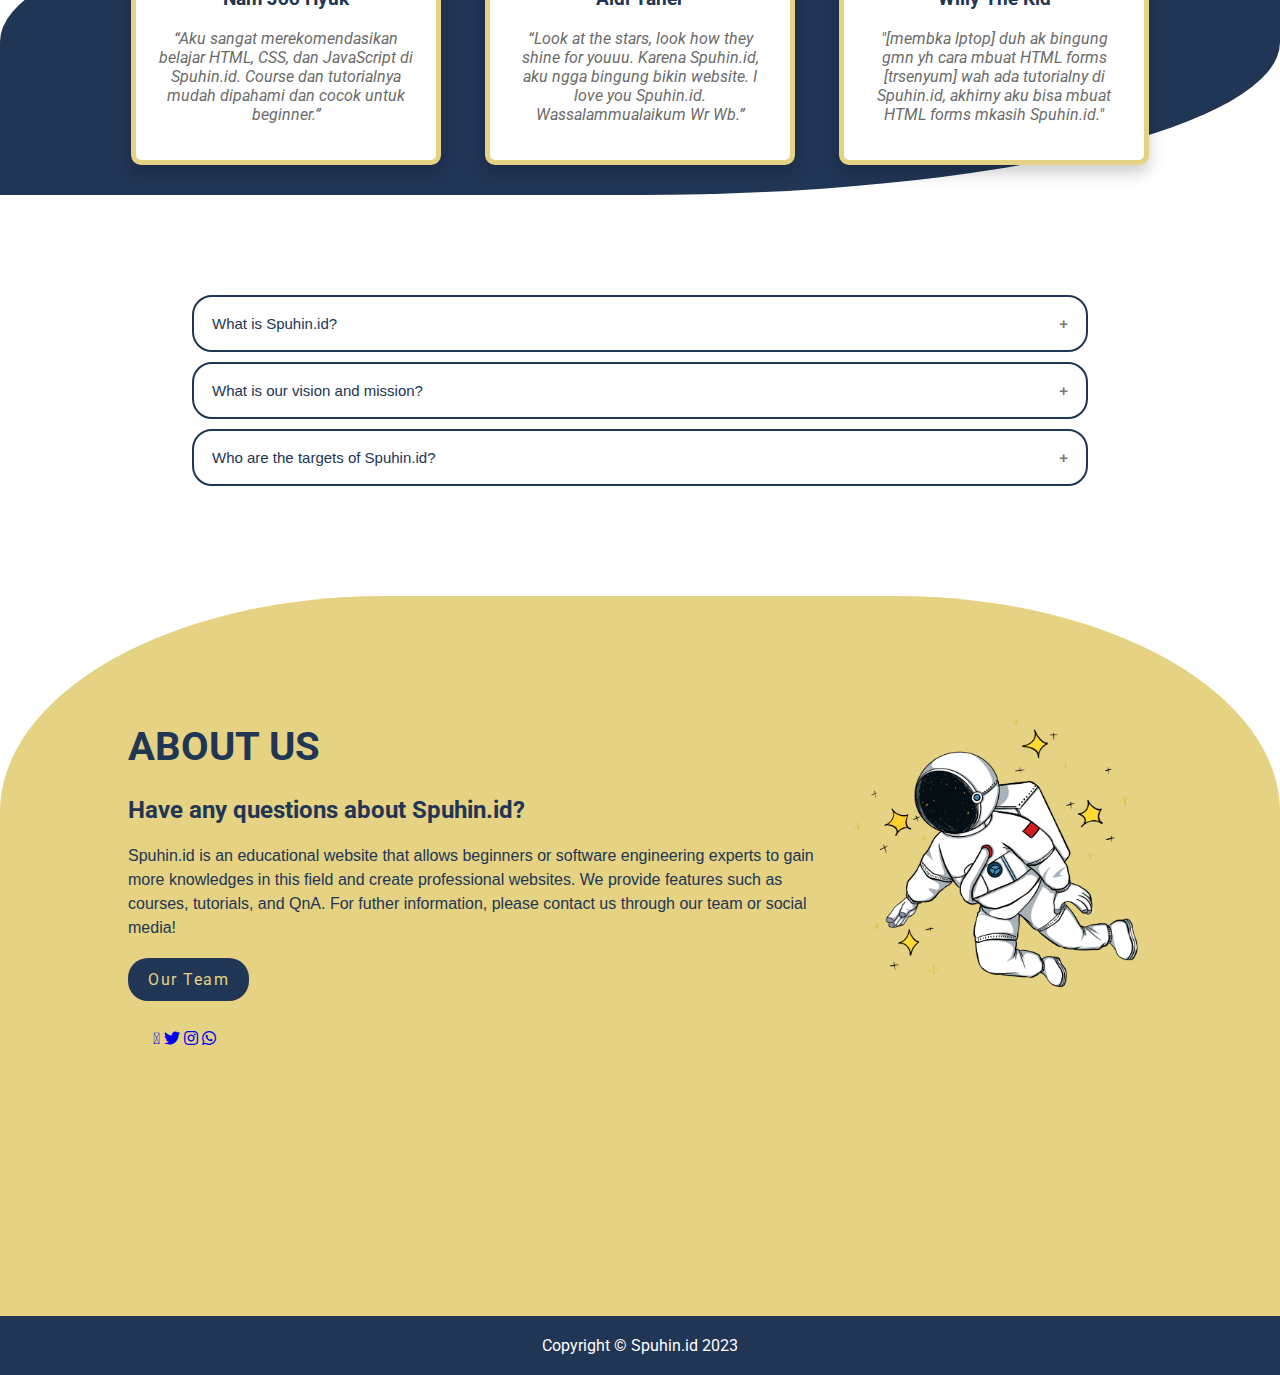
==== commit ad3f3b02: "update index, etc" ====
--- a/index.html
+++ b/index.html
@@ -308,7 +308,7 @@
                 </div>
                 <div class="content">
                     <h2>Have any questions about Spuhin.id?</h2>
-                    <p>Spuhin.id is an educational website that allows beginners or software engineering experts to gain more knowledges in this field and create professional websites. We provide features such as courses, tutorials, and QnA that are easily accessed which make learning more enjoyable. For futher information, please contact us through our team or social media!</p>
+                    <p>Spuhin.id is an educational website that allows beginners or software engineering experts to gain more knowledges in this field and create professional websites. We provide features such as courses, tutorials, and QnA. For futher information, please contact us through our team or social media!</p>
                     <div class="button">
                         <a href="./page/team.html">Our Team</a>
                     </div>
@@ -317,14 +317,14 @@
                   <a href="mailto:admission@revou.co"><i class="fa-regular fa-envelope"></i></a>
                   <a href="https://twitter.com/revoudotco"><i class="fab fa-twitter"></i></a>
                   <a href="https://www.instagram.com/revou_id/"><i class="fab fa-instagram"></i></a>
-                  <a href="https://wa.me/0895611113751"><i class="fab fa-whatsapp"></i></a>
+                  <a href="https://wa.me/+62895611113751"><i class="fab fa-whatsapp"></i></a>
                 </div>
             </div>
             <div class="image-section">
               <img src="./src/img/about-us.png" alt="gambar-as">
             </div>
             <div class="contact-us-button">
-              <a href="https://wa.me/0895611113751">
+              <a href="https://wa.me/+62895611113751">
                 <i class="fab fa-whatsapp"></i>
                 <span>Contact Us</span>
               </a>
--- a/src/style/style.css
+++ b/src/style/style.css
@@ -678,7 +678,7 @@
 /* About */
 .aboutus{
   margin-top: 100px;
-  border-radius: 30% 0 0 0;
+  border-radius: 30% 30% 0 0;
   width: 100%;
   min-height: 80vh;
   background-color: #E5D283;
@@ -693,11 +693,11 @@
 
 .as-content{
   float: left;
-  width:55%;
+  width: 70%;
 }
 .image-section{
   float: right;
-  width:40%;
+  width: 30%;
 }
 .image-section img{
   width: 100%;
@@ -705,17 +705,17 @@
 }
 .as-content .heading{
  text-transform: uppercase; 
- font-size: 24px;
+ font-size: 20px;
 }
 .as-content .content h3{
   margin-top: 20px;
   color: #213555;
-  font-size: 20px;
+  font-size: 18px;
 }
 .as-content .content p{
-  margin-top: 10px;
+  margin-top: 5px;
   font-family: sans-serif;
-  font-size: 18px;
+  font-size: 16px;
   line-height: 1.5;
   color: #213555;
 }
@@ -724,10 +724,10 @@
 }
 .as-content .content .button a{
   background-color: #213555;
-  padding: 12px 40px;
+  padding: 12px 20px;
   text-decoration: none;
   color:#E5D283;
-  font-size: 25px;
+  font-size: 16px;
   letter-spacing: 1.5px;
   transition: 0.2;
   border-radius: 20px;
@@ -735,14 +735,14 @@
 .as-content .content .button a:hover{
   background-color: #213555;
   color: #E5D283;
-  padding: 15px 45px;
+  padding: 15px 25px;
 }
 .as-content .social{
-  margin:40px 40px;
+  margin: 40px 25px;
 }
 .as-content .content .social i{
   font-size: 50px;
-  padding:0px 10px;
+  padding: 0px 10px;
 }
 .as-content .content .social i:hover{
   color:#a52a52;
@@ -751,19 +751,19 @@
   float: right;
   display: block;
   position: fixed;
-  left: 87%;
+  left: 85%;
   top: 90%;
   background-color: #213555;
   color:#E5D283;
   padding: 12px 14px;
   text-decoration: none;
-  font-size: 18px;
+  font-size: 16px;
   letter-spacing: 1.5px;
   border-radius: 10px;
   border: 2px solid black;
 }
 .contact-us-button a:hover{
- padding: 14px 18px;
+ padding: 14px 16px;
 }
 @media screen and (max-width: 768px){
   .aboutus-container{
